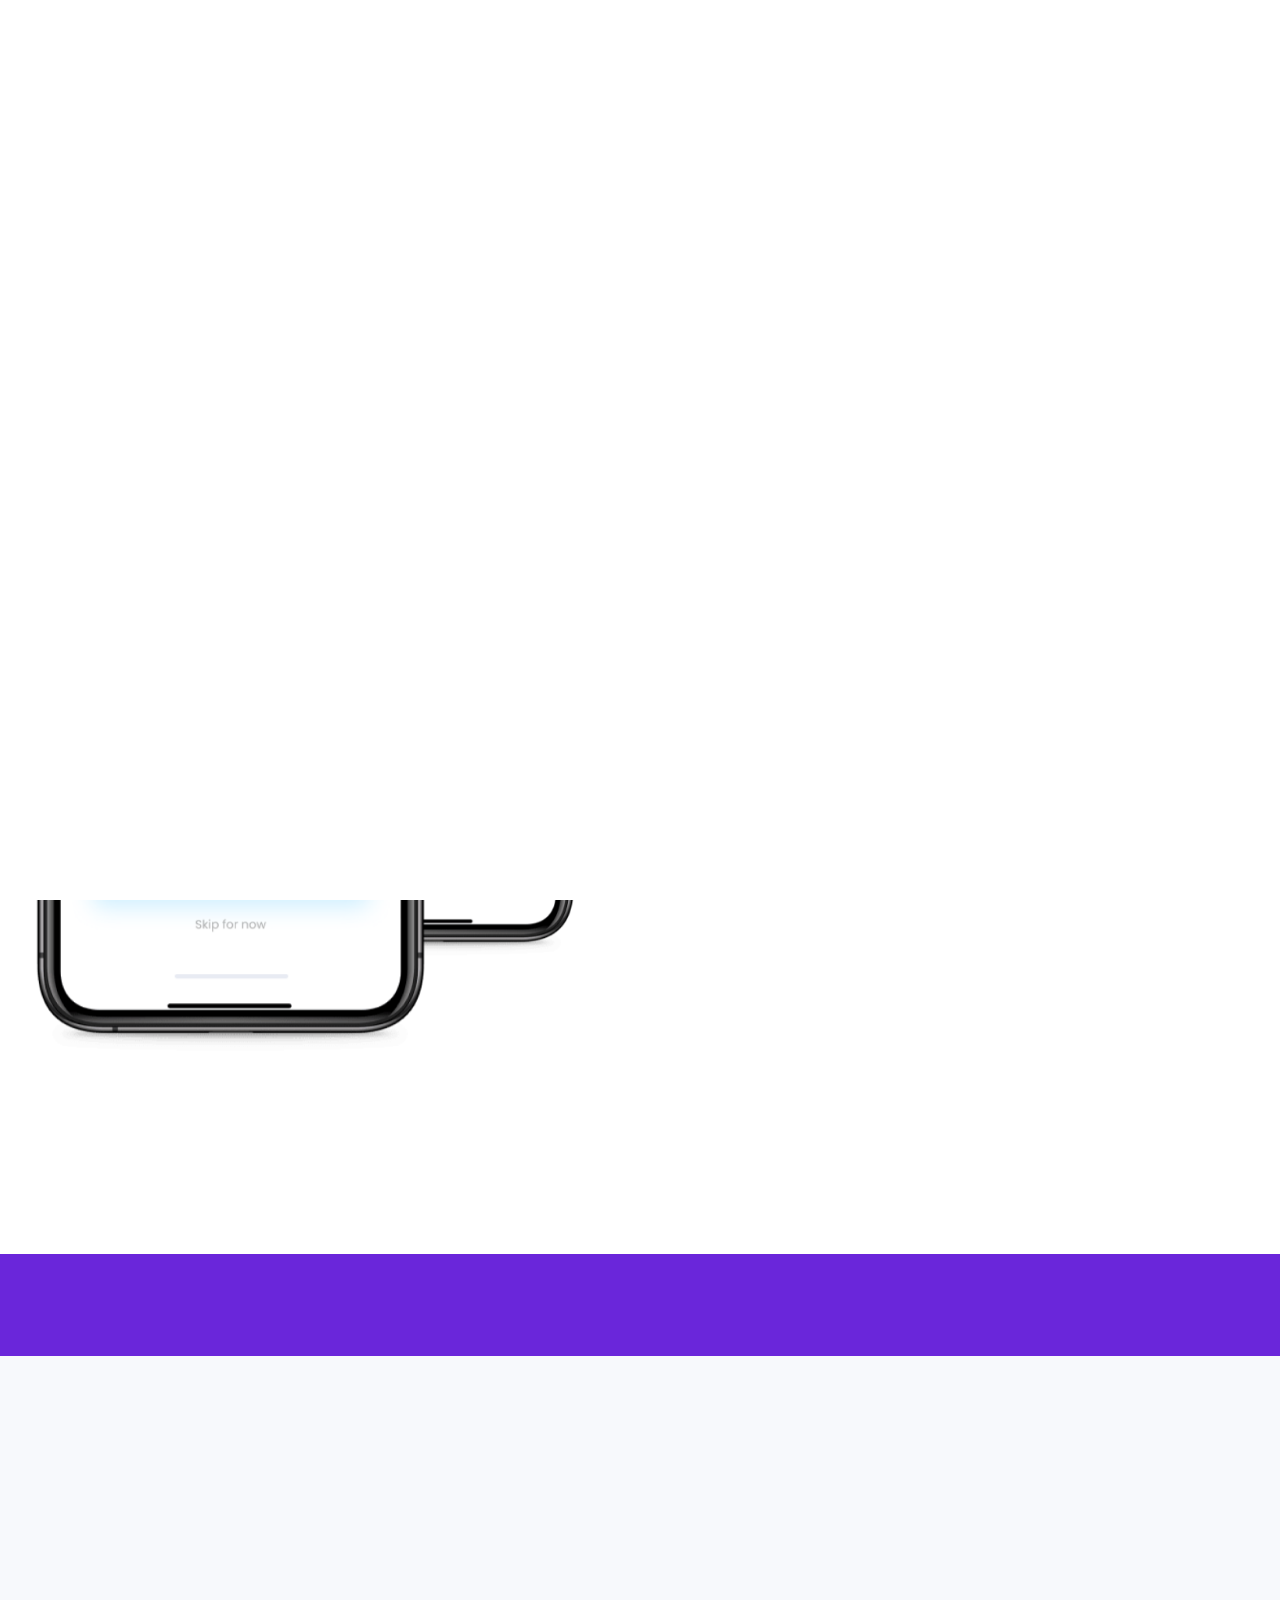
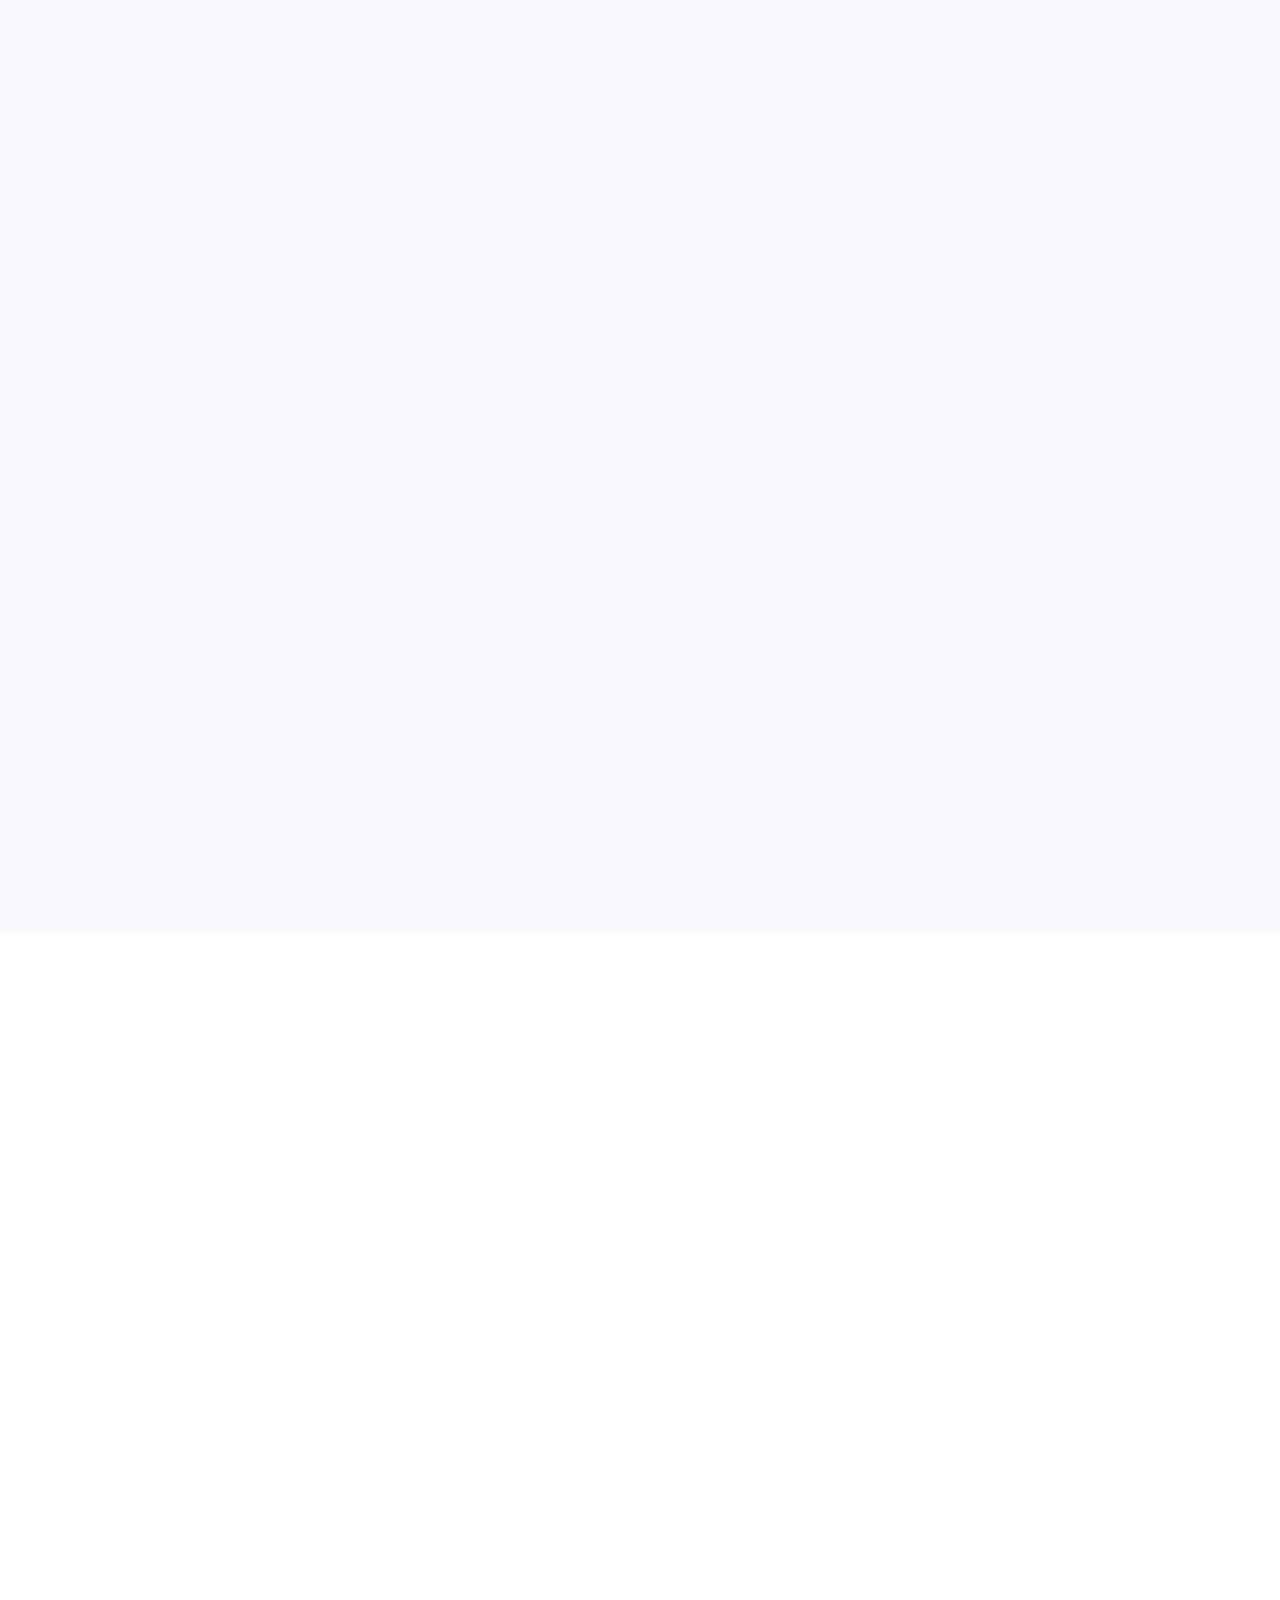
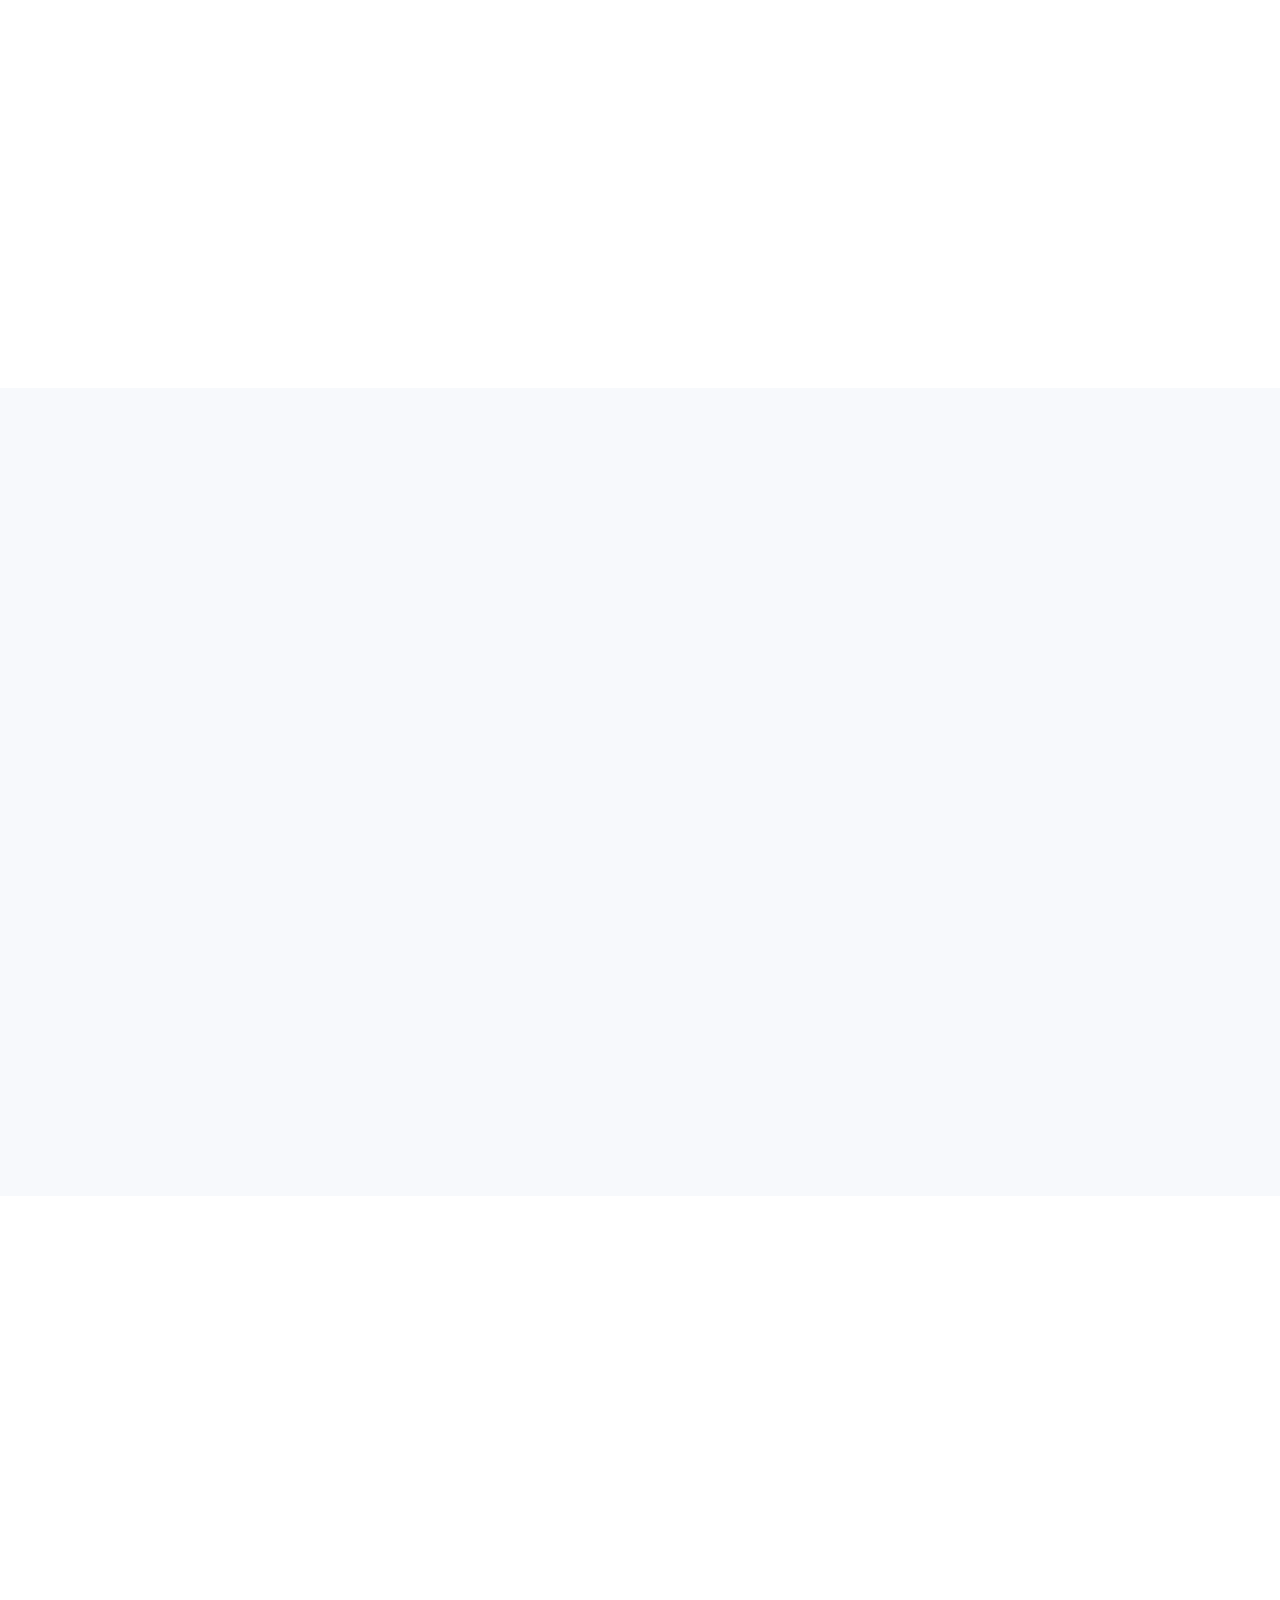
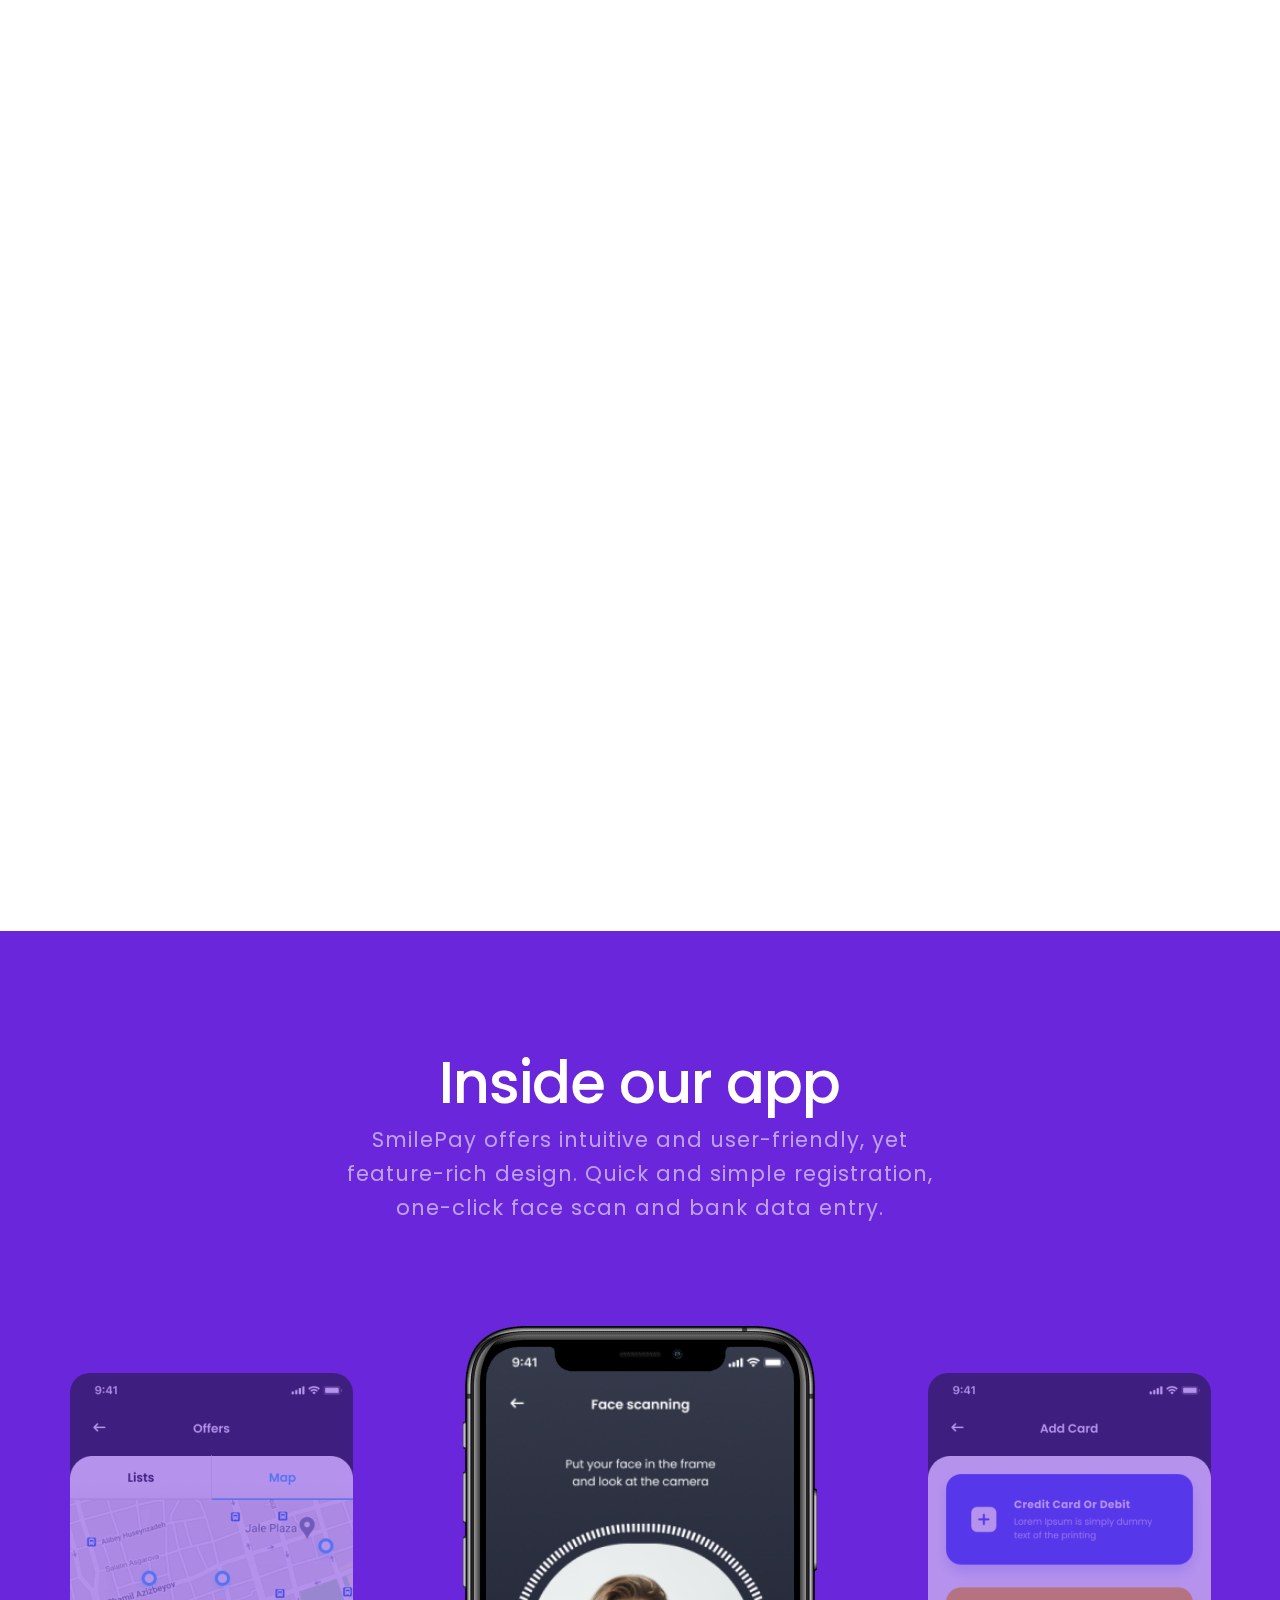
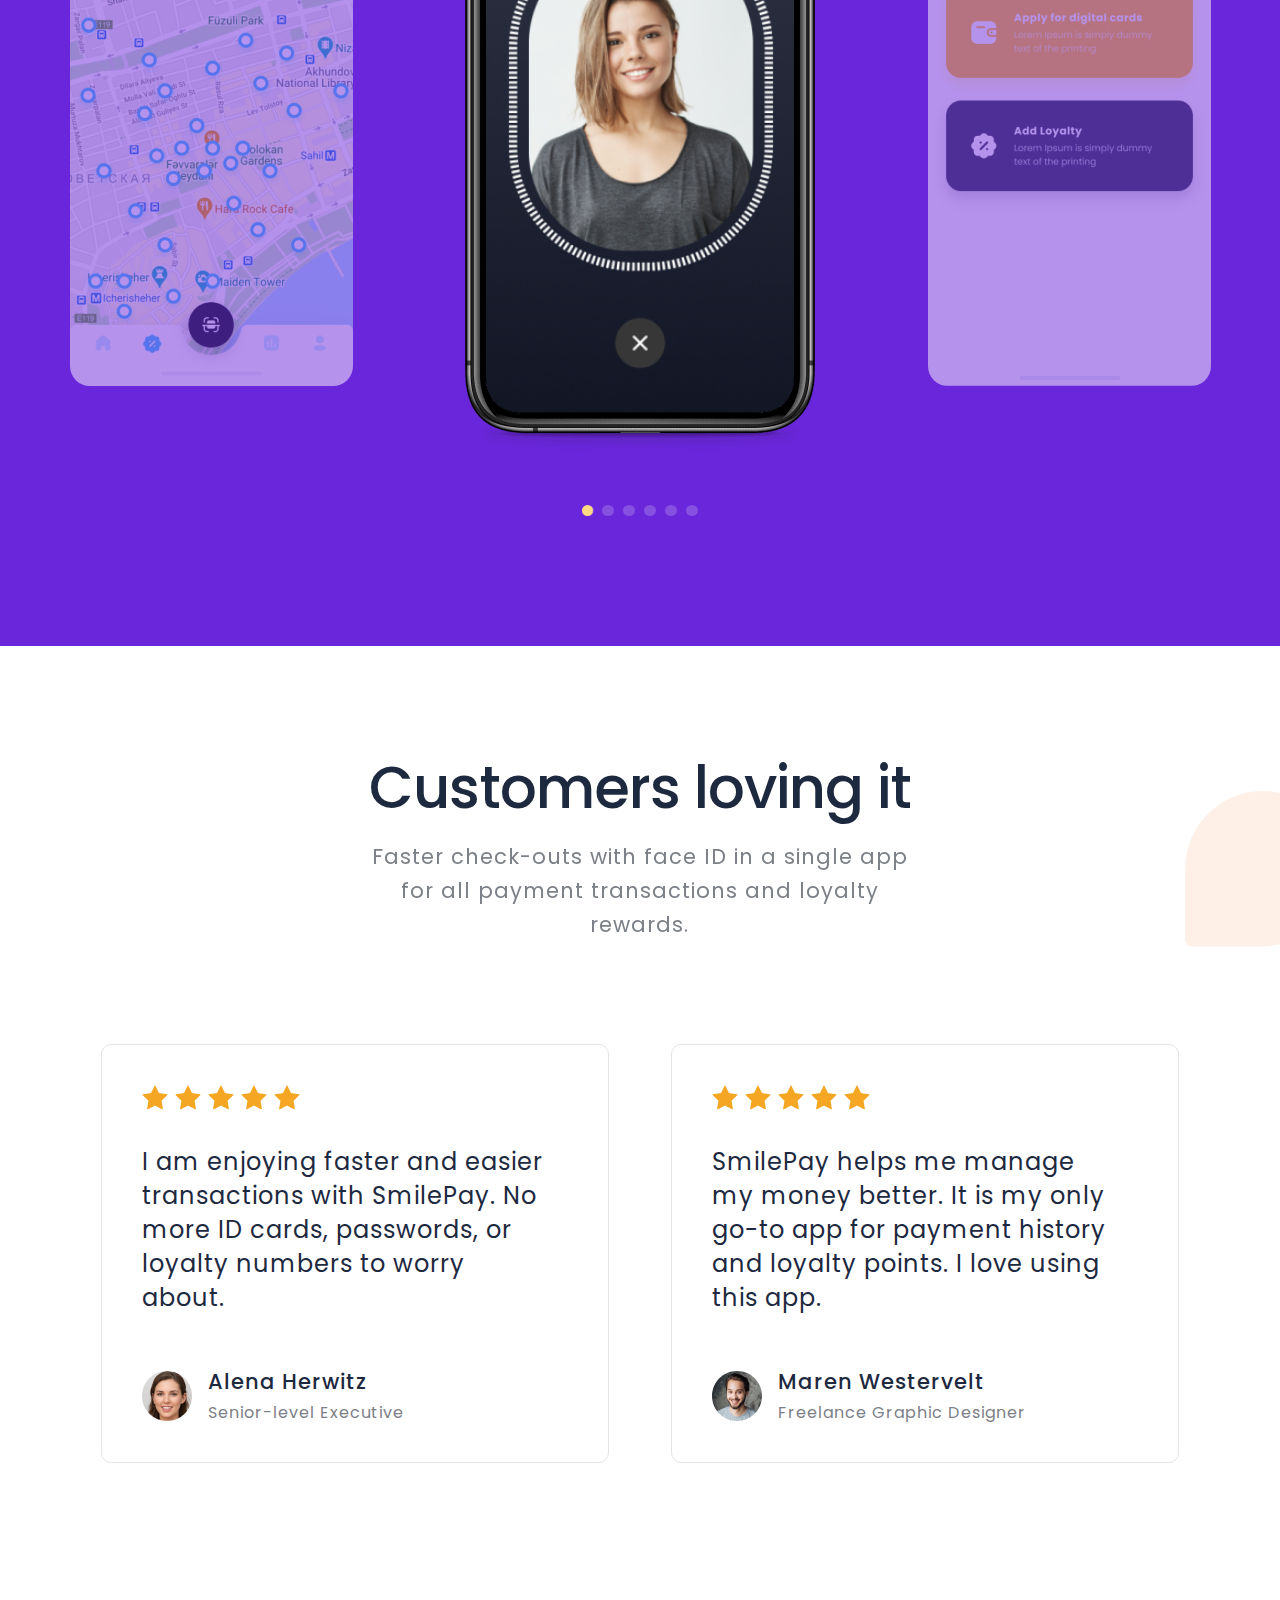
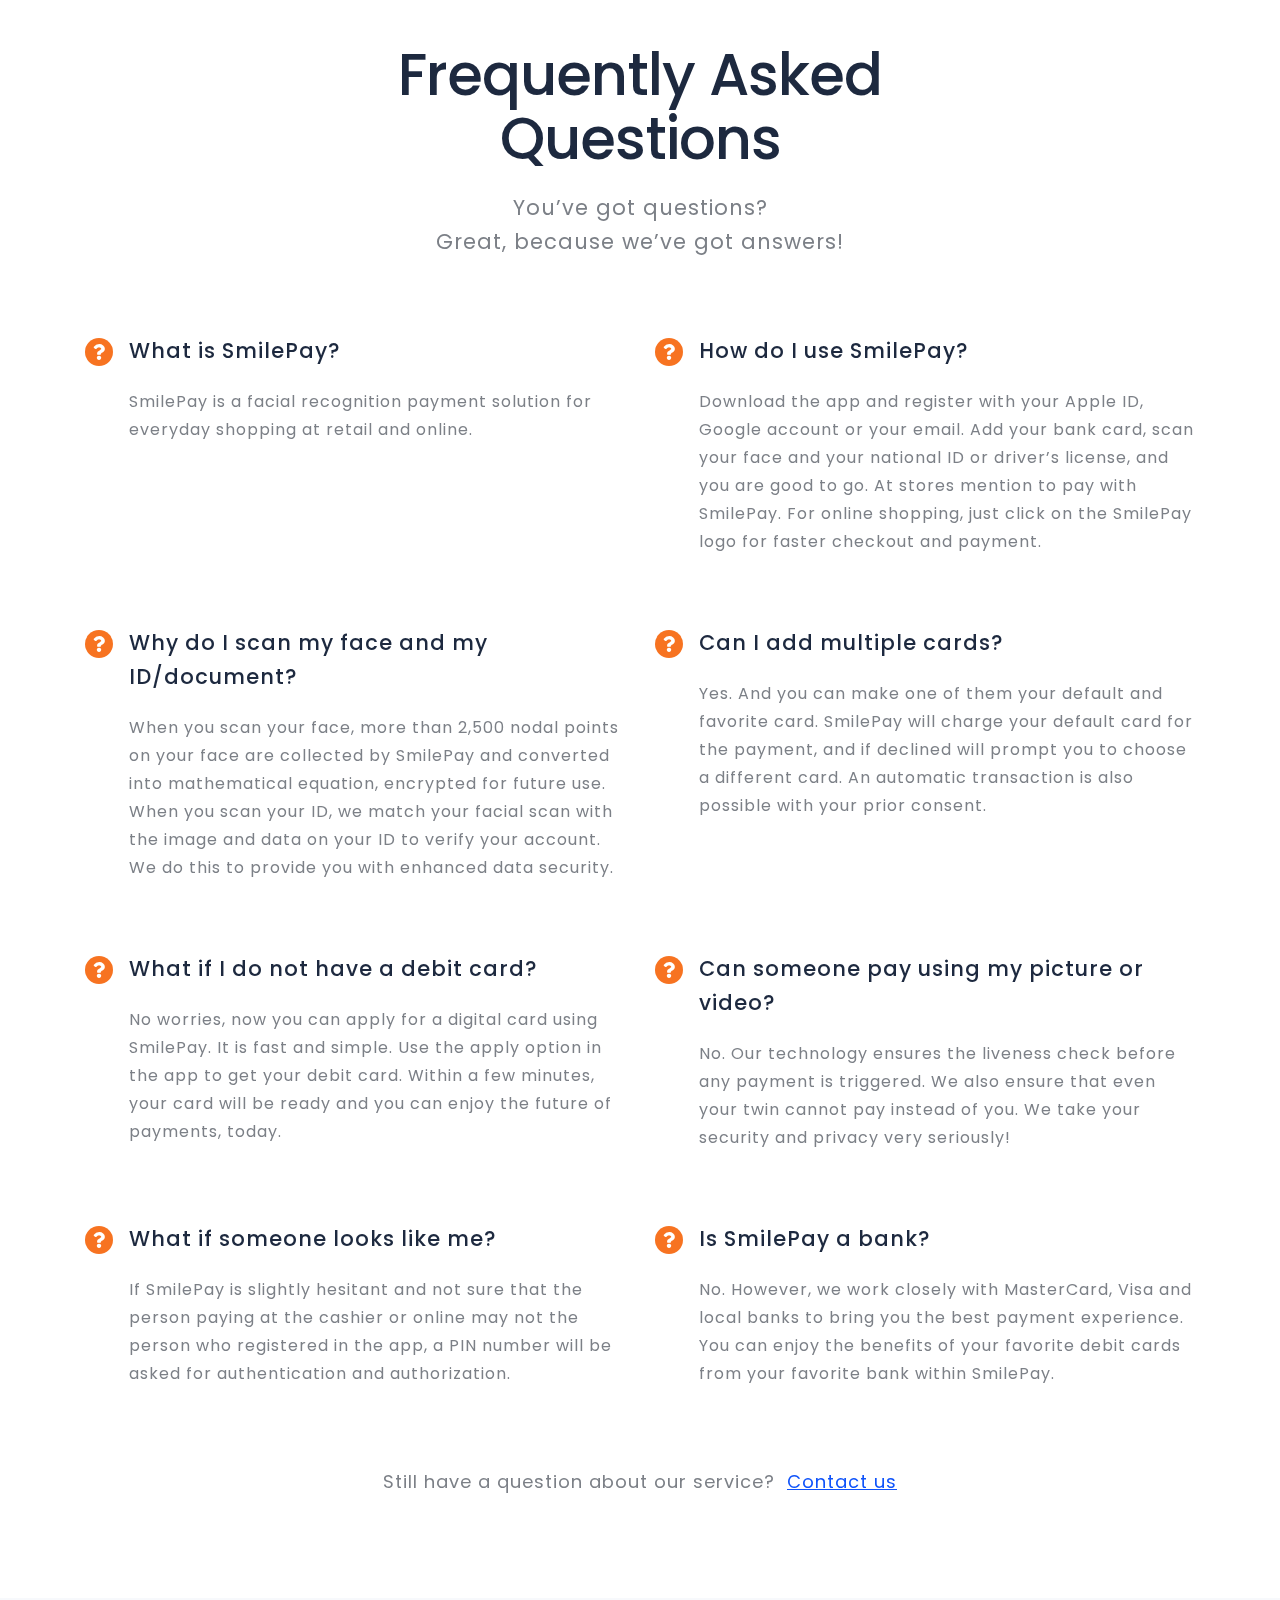
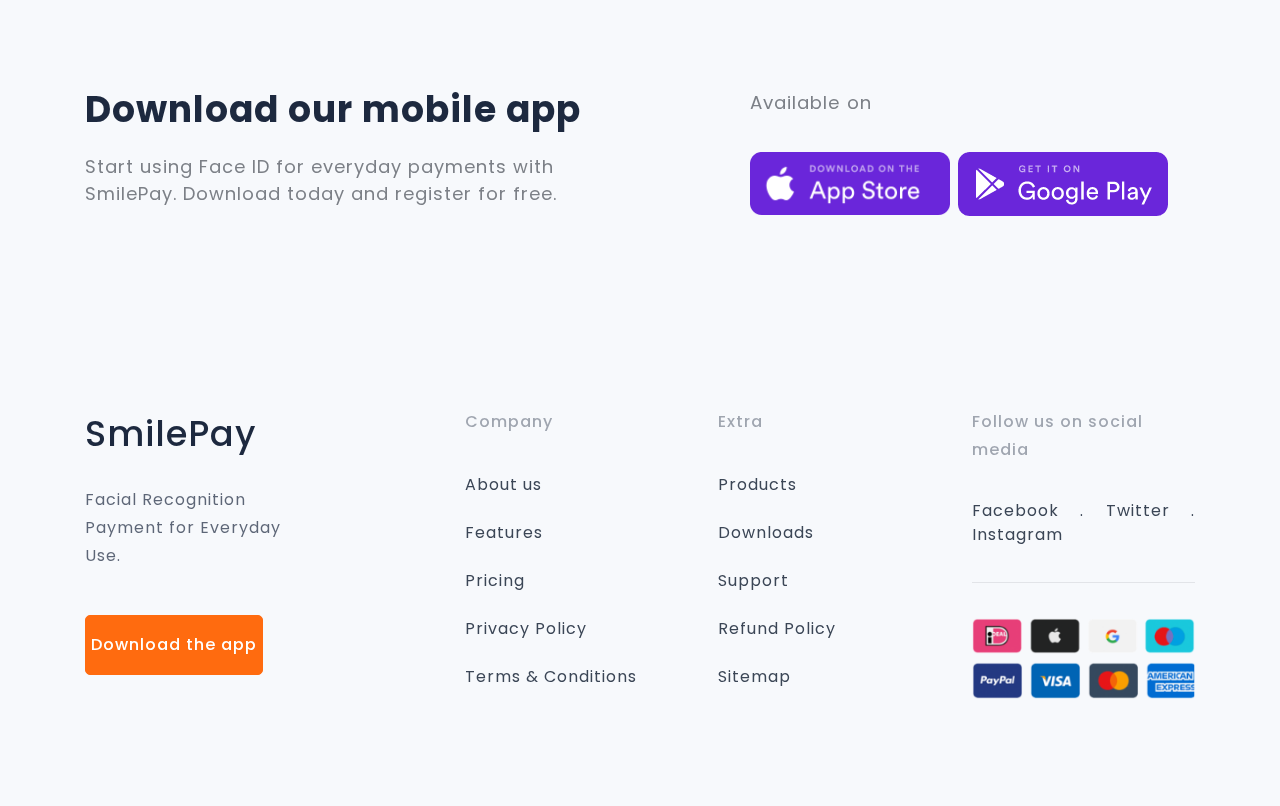
==== index.html @ 528f4634 "update" ====
<!DOCTYPE html>
<html lang="en">
<head>
  <meta charset="UTF-8">
  <meta name="viewport" content="width=device-width, initial-scale=1.0">
  <meta http-equiv="X-UA-Compatible" content="ie=edge">
  <meta name="description" content="Facial recognition payment for everyday shopping.">
  <meta name="keywords" content="Payment, Facial Recognition, Easy Payment, Banking, Mobile Banking">
  <title>SmilePay </title>
  <link rel="shortcut icon" href="image/favicon.png" type="image/x-icon">
  <!-- Bootstrap , fonts & icons  -->
  <link rel="stylesheet" href="./css/bootstrap.css">
  <link rel="stylesheet" href="./fonts/icon-font/css/style.css">
  <link rel="stylesheet" href="./fonts/typography-font/typo.css">
  <link rel="stylesheet" href="./fonts/fontawesome-5/css/all.css">
  <!-- Plugin'stylesheets  -->
  <link rel="stylesheet" href="./plugins/aos/aos.min.css">
  <link rel="stylesheet" href="./plugins/fancybox/jquery.fancybox.min.css">
  <link rel="stylesheet" href="./plugins/nice-select/nice-select.min.css">
  <link rel="stylesheet" href="./plugins/slick/slick.min.css">
  <!-- Vendor stylesheets  -->
  <link rel="stylesheet" href="./css/main.css">
  <link rel="preconnect" href="https://fonts.gstatic.com">
  <link href="https://fonts.googleapis.com/css2?family=Poppins:wght@300&display=swap" rel="stylesheet">
  <link rel="preconnect" href="https://fonts.gstatic.com">
  <link href="https://fonts.googleapis.com/css2?family=Poppins:wght@700&display=swap" rel="stylesheet">
  <link rel="preconnect" href="https://fonts.gstatic.com">
  <link href="https://fonts.googleapis.com/css2?family=Poppins:wght@500;700&display=swap" rel="stylesheet">
  <link rel="preconnect" href="https://fonts.gstatic.com">
  <link href="https://fonts.googleapis.com/css2?family=Poppins:wght@500;600;700&display=swap" rel="stylesheet">
  <!-- Custom stylesheet -->
</head>

<body data-theme="light">
  <div class="site-wrapper overflow-hidden ">
    <div id="loading">

    </div>
    <!-- Header Area -->
    <!-- Header Area -->
    <header class="site-header site-header--menu-right  px-lg-10 z-index-99 dynamic-sticky-bg site-header--absolute site-header--sticky">
      <div class="container-fluid">
        <nav class="navbar site-navbar offcanvas-active navbar-expand-lg  px-0">
          <!-- Brand Logo-->
          <div class="d-flex align-items-center ml-0 ml-xl-10">
            <img src="image/favicon.png" height="50" alt="">
            <a href="#" class="nav-brand ml-2">SmilePay</a>
          </div>
         
            
          <div class="collapse navbar-collapse" id="mobile-menu">
            <div class="navbar-nav-wrapper">
              <ul class="navbar-nav main-menu">
                <li class="nav-item">
                  <a class="nav-link dropdown-toggle gr-toggle-arrow" href="#features" role="button">HOME</a>
                </li>
                <li class="nav-item">
                  <a class="nav-link dropdown-toggle gr-toggle-arrow" href="#features" role="button">FOR BUSINESSES</a>
                </li>
                <li class="nav-item">
                  <a class="nav-link dropdown-toggle gr-toggle-arrow" href="#features" role="button">HOW IT WORKS</a>
                </li>
                <li class="nav-item">
                  <a class="nav-link dropdown-toggle gr-toggle-arrow" href="#features" role="button">BLOG</a>
                </li>
                <li class="nav-item">
                  <a class="nav-link dropdown-toggle gr-toggle-arrow" href="#features" role="button">CONTACT</a>
                </li>
                <li class="nav-item dropdown">
                  <a class="nav-link dropdown-toggle gr-toggle-arrow" id="navbarDropdown" href="#features" role="button" data-toggle="dropdown" aria-haspopup="true" aria-expanded="false">EN <i class="icon icon-small-down"></i></a>
                  <ul class="gr-menu-dropdown dropdown-menu" aria-labelledby="navbarDropdown">
                    <li class="drop-menu-item">
                      <a href="#">
                        AZ
                      </a>
                    </li>
                  </ul>
                </li>
            </div>
            <button class="d-block d-lg-none offcanvas-btn-close" type="button" data-toggle="collapse" data-target="#mobile-menu" aria-controls="mobile-menu" aria-expanded="true" aria-label="Toggle navigation">
              <i class="gr-cross-icon"></i>
            </button>
          </div>
          <div class="header-btn ml-auto ml-lg-6 d-none d-sm-block">
            <a class="btn btn btn-pumpkin btn-sm-2 rounded-5 h-50 font-size-5 font-weight-bold p-5" href="#">
              Download the app
            </a>
          </div>
          <!-- Mobile Menu Hamburger-->
          <button class="navbar-toggler btn-close-off-canvas  hamburger-icon border-0" type="button" data-toggle="collapse" data-target="#mobile-menu" aria-controls="mobile-menu" aria-expanded="false" aria-label="Toggle navigation">
            <!-- <i class="icon icon-simple-remove icon-close"></i> -->
            <span class="hamburger hamburger--squeeze js-hamburger">
          <span class="hamburger-box">
            <span class="hamburger-inner"></span>
            </span>
            </span>
          </button>
          <!--/.Mobile Menu Hamburger Ends-->
        </nav>
      </div>
    </header>
    <!-- navbar- -->
    <!-- End Header Area -->
    <!-- heroSix Area -->
    <div class="position-relative pt-25 pt-md-31 pt-lg-35 pb-15 pb-md-19 pb-lg-33 position-relative overflow-hidden">
      <div class="container position-static">
        <div class="row align-items-center justify-content-center position-static">
          <!-- Hero Image -->
          <div class="col-xl-6 col-lg-6 col-md-9 col-xs-8 position-static">
            <!-- <div class="l6-hero-image-group">
              <img class="w-100" src="./image/home-6/png/hero-mobile.png" alt="" data-aos="fade-up" data-aos-once="true">
              <div class="img-1">
                <img class="w-100" src="./image/home-6/png/cirle-yellow-shape.png" alt="" data-aos="fade-right" data-aos-delay="300" data-aos-once="true">
              </div>
            </div> -->
            <img src="image/home-6/png/landing-phone.png" class="img-fluid hero-left" alt="">
            <div class="yellow-circle">
              <img class="w-100" src="./image/home-6/png/cirle-yellow-shape.png" alt="" data-aos="fade-right" data-aos-delay="300" data-aos-once="true">
            </div>

          </div>
          <!-- End Hero Image -->
          <!-- Hero Content -->
          <div class="col-lg-6 col-md-9 col-sm-11">
            <div class="mt-8 mt-lg-0 pr-md-11 pr-lg-0 pr-xl-10" data-aos="fade-left" data-aos-delay="500" data-aos-once="true">
              <h1 class="font-size-13 mb-8 pr-xs-31 pr-sm-21 pr-md-10 pr-lg-0 line-height-84" style="letter-spacing: -2px;">Pay Like <br> Never&nbsp;Before.</h1>
              <p class="font-size-8 mb-0 pr-sm-10 pr-md-10 pr-lg-0 pr-xl-18">SmilePay is a facial recognition payment solution
                for everyday shopping.</p>
              <div class="mt-10">
                <a class="btn btn-dark-green btn-3 rounded-5 a-landing" href="#" >Download the app</a>
              </div>
            </div>
          </div>
          <!-- End Hero Content -->
        </div>
      </div>
      <div class="absolute-bottom-right mb-13 mb-md-17 mb-lg-26 d-none d-sm-block mr-n25 mr-md-n15 mr-lg-n7" data-aos="fade-left" data-aos-delay="500" data-aos-once="true">
      
      </div>
    </div>
    <!-- End heroSix Area -->
    <!-- videoLink Area -->
    <div class="bg-purple-heart py-10">
      <div class="container">
        <div class="row justify-content-center">
          <div class="col-12">
            <div class="text-center" data-aos="fade-up" data-aos-duration="500" data-aos-once="true">
              <a class="video-btn text-white font-size-6 mb-0" href="https://www.youtube.com/watch?v=LWZ7iytIA6k">
                <span class="text-golden-yellow mr-3">
                                <i
                                class="fa fa-play-circle"></i>
                            </span>Smile and pay with convenience.</a>
            </div>
          </div>
        </div>
      </div>
    </div>
    <!-- End videoLink Area -->
    <!-- featureSection Area -->
    <div class="pt-14 pt-md-18 pt-lg-26 pb-14 pb-md-18 pb-lg-26 bg-default-6">
      <div class="container">
        <div class="row justify-content-center justify-content-lg-start">
          <div class="col-xl-6 col-lg-7 col-md-8">
            <div class="mb-0 px-xs-15 px-md-0 mb-10 text-center text-lg-left" data-aos="fade-up" data-aos-delay="400" data-aos-once="true">
              <h2 class="font-size-11">Next-gen payment available today.</h2>
            </div>
          </div>
        </div>
        <div class="row align-items-center justify-content-center">
          <div class="col-xl-6 col-lg-7 col-md-8 order-2 order-lg-1">
            <div class="">
              <!-- Services -->
              <div class="row justify-content-center">
                <div class="col-sm-6 col-xs-7">
                  <div class="pt-13 pt-lg-15 pr-sm-0 pr-xs-10" data-aos="fade-up" data-aos-duration="500" data-aos-once="true">
                    <div class="square-60 bg-blue-3 shadow-dodger-blue-3 rounded-10 text-white font-size-7">
                
                    </div>
                    <div class="mt-12 pr-lg-10 pr-md-0 pr-xs-8">
                      <h4 class="font-size-8 mb-5">Cashless, Cardless Payments.</h4>
                      <p class="font-size-5 mb-0">Scan your face to pay goods and services.
                      </p>
                    </div>
                  </div>
                </div>
                <div class="col-sm-6 col-xs-7">
                  <div class="pt-13 pt-lg-15 pr-sm-0 pr-xs-10" data-aos="fade-up" data-aos-duration="500" data-aos-delay="300" data-aos-once="true">
                    <div class="square-60 bg-sunset shadow-sunset rounded-10 text-white font-size-7">
                   
                    </div>
                    <div class="mt-12 pr-lg-10 pr-md-0 pr-xs-8">
                      <h4 class="font-size-8 mb-5">All in One. Anytime. Anywhere.</h4>
                      <p class="font-size-5 mb-0">One app for payments and loyalty.
                      </p>
                    </div>
                  </div>
                </div>
                <div class="col-sm-6 col-xs-7">
                  <div class="pt-13 pt-lg-15 pr-sm-0 pr-xs-10" data-aos="fade-up" data-aos-duration="500" data-aos-delay="600" data-aos-once="true">
                    <div class="square-60 bg-light-green shadow-light-green rounded-10 text-white font-size-7">
      
                    </div>
                    <div class="mt-12 pr-lg-10 pr-md-0 pr-xs-8">
                      <h4 class="font-size-8 mb-5">Faster Payments, More Time to Enjoy Life.</h4>
                      <p class="font-size-5 mb-0">With SmilePay, it takes less than three seconds to pay.
                      </p>
                    </div>
                  </div>
                </div>
                <div class="col-sm-6 col-xs-7">
                  <div class="pt-13 pt-lg-15 pr-sm-0 pr-xs-10" data-aos="fade-up" data-aos-duration="500" data-aos-delay="900" data-aos-once="true">
                    <div class="square-60 bg-dodger-blue-1 shadow-dodger-blue-1 rounded-10 text-white font-size-7">
             
                    </div>
                    <div class="mt-12 pr-lg-10 pr-md-0 pr-xs-8">
                      <h4 class="font-size-8 mb-5">Much Safer, More Secure Transactions.</h4>
                      <p class="font-size-5 mb-0">Your face ID, card, and other personal information are stored encrypted in a highly-secured database.
                      </p>
                    </div>
                  </div>
                </div>
              </div>
              <!-- End Services -->
            </div>
          </div>
          <div class="col-xl-6 col-lg-5 col-md-8 order-1 order-lg-2">
            <div class="mt-lg-16 mr-lg-n20 mr-xl-n25" data-aos="fade-left" data-aos-delay="500" data-aos-once="true">
              <img class="w-100" src="./image/home-6/png/feature-right-img.png" alt="">
            </div>
          </div>
        </div>
      </div>
    </div>
    <!-- End featureSection Area -->
    <!-- contentOne Area -->
    <div class="pt-23 pt-md-25 pt-lg-10 pb-9 pb-md-14 pb-lg-33 overflow-hidden position-relative">
      <div class="container">
        <div class="row align-items-center justify-content-center justify-content-lg-start">
          <!-- Image Section -->
          <div class="col-xl-5 col-xs-4">
            <div class="l6-content-image-group">
              <div class="img-1">
                <img class="w-100" src="./image/home-6/png/green-dot-pattern.png" alt="" data-aos="fade-down" data-aos-duration="500" data-aos-delay="300" data-aos-once="true">
              </div>
              <div class="img-2">
                <img class="w-100" src="./image/home-6/png/content-1-mobile.png" alt="" data-aos="fade-right" data-aos-duration="500" data-aos-once="true">
              </div>
            </div>
          </div>
          <!-- Content Section -->
          <div class="col-lg-6 col-md-8 col-xs-10 ml-lg-10 ml-xl-10">
            <div class="pt-20 pb-7 pb-lg-0 pl-sm-5 pl-md-9 pl-lg-10">
              <h2 class="font-size-12 mb-2 mt-sm-10 mt-lg-35" data-aos="fade-up" data-aos-duration="500" data-aos-once="true">Faster Payments, <br class="d-none d-xs-block"> Better Control over Finances.</h2>
              <p class="font-size-8 mb-0 pr-xl-13 mt-10" data-aos="fade-up" data-aos-duration="500" data-aos-delay="300" data-aos-once="true">SmilePay is a super intuitive money management app designed to help you see your bank balance,
                 track your spending, and analyze your habits.</p>
            </div>
          </div>
        </div>
      </div>
    </div>
    <!-- End contentOne Area -->
    <!-- contentTwo Area -->
    <div class="bg-default-6 pt-14 pt-md-19 pt-lg-0 pb-9 pb-md-14 pb-lg-10 overflow-hidden position-relative">
      <div class="container">
        <div class="row align-items-center justify-content-center justify-content-lg-start">
          <!-- Content Section -->
          <div class="col-xl-5 col-lg-6 col-md-8 col-xs-10 order-2 order-md-1">
            <div class="pt-7 pb-7 pr-sm-5 pr-md-9 pr-lg-0">
              <h2 class="font-size-12 mb-2 pr-sm-18 pr-md-10 pr-lg-5 pr-xl-5 mt-sm-10 mt-lg-35" data-aos="fade-up" data-aos-duration="500" data-aos-once="true">Enjoy <br class="d-none d-xs-block"> the&nbsp;discounts and&nbsp;rewards.</h2>
              <p class="font-size-8 mb-0 mt-10" data-aos="fade-up" data-aos-duration="500" data-aos-delay="300" data-aos-once="true">You can see nearby personalized cash-back, discount and rewards
                 offers using the SmilePay app. Get the most and the best out of your shopping experience with personalized offers
                  from your favorite stores. .</p>
            </div>
          </div>
          <!-- Content Image Section -->
          <div class="col-xl-6 offset-xl-1 col-lg-6 col-xs-4 order-1 order-md-2">
            <div class="l6-content-image-group-2 ml-lg-18">
              <div class="img-1">
                <img class="w-100" src="./image/home-6/png/yellow-small-shape.png" alt="" data-aos="fade-up" data-aos-duration="500" data-aos-delay="300" data-aos-once="true">
              </div>
              <div class="img-2">
                <img class="w-100" src="./image/home-6/png/content-2-mobile.png" alt="" data-aos="fade-right" data-aos-duration="500" data-aos-once="true">
              </div>
            </div>
          </div>
        </div>
      </div>
    </div>
    <!-- End contentTwo Area -->
    <!-- contentTwo Area -->
    <div class="pt-23 pt-md-25 pt-lg-10 pb-11 pb-md-14 pb-lg-35 overflow-hidden position-relative">
      <div class="container">
        <div class="row align-items-center justify-content-center justify-content-lg-start">
          <div class=" col-lg-5 col-md-4 col-xs-5">
            <div class="l6-content-image-group-3 mr-md-0 mr-lg-15 mr-xl-12">
              <div class="img-1">
                <img class="w-100" src="./image/home-6/png/green-shape.png" alt="" data-aos="fade-down" data-aos-duration="500" data-aos-delay="300" data-aos-once="true">
              </div>
              <div class="img-2">
                <img class="w-100" src="./image/home-6/png/content-3-mobile.png" alt="" data-aos="fade-right" data-aos-duration="500" data-aos-once="true">
              </div>
            </div>
          </div>
          <div class="col-xl-6 col-lg-7 col-md-8 col-xs-10 ml-xl-19">
            <div class="pt-5 pb-7 pr-sm-5 pr-md-0 ml-md-10 ml-xl-0">
              <h2 class="font-size-12 mb-2 mt-10 mt-lg-40" data-aos="fade-up" data-aos-duration="500" data-aos-once="true">You are safe. Your data is safe.</h2>
              <p class="font-size-8 mb-0 pr-lg-0 pr-xl-22 mt-10" data-aos="fade-up" data-aos-duration="500" data-aos-delay="300" data-aos-once="true">We can’t stress it enough: your privacy,
                 your safety and security are our utmost priority. This is why we are making sure to apply all security measures provided by the GDPR,
                  MasterCard, Visa, American Expres, and your local bank so that you can safely enjoy SmilePay.</p>
              <div class="mt-13" data-aos="fade-up" data-aos-duration="500" data-aos-once="true">
                <a class="btn btn-dark-green btn-3 rounded-5" href="#">Download the app</a>
              </div>
            </div>
          </div>
        </div>
      </div>
    </div>
    <!-- End contentTwo Area -->
    <!-- screenShot Area -->
    <div class="bg-purple-heart pt-14 pb-15 pt-md-17 pb-md-19 pt-lg-25 pb-lg-26">
      <div class="container">
        <!-- Section Title -->
        <div class="row justify-content-center">
          <div class="col-xl-7 col-lg-8 col-md-10">
            <div class="text-center dark-mode-texts mb-8 mb-lg-18">
              <h2 class="font-size-11">Inside our app </h2>
              <p class="font-size-7 mb-0 opacity-7">SmilePay offers intuitive and user-friendly, yet feature-rich design. Quick and simple registration, one-click face scan and bank data entry.</p>
            </div>
          </div>
        </div>
        <!-- End Section Title -->
      </div>
      <!-- Screenshot Area -->
      <div class="screenshot-slider-wrapper mb-5">
        <div class="screenshot-slider">
          <!-- single-slide Area -->
          <div class="single-slide focus-reset">
            <div class="screenshot-image">
              <img src="./image/home-6/png/screenshot-1.png" alt="" />
            </div>
          </div>
          <!-- / .single-slide Area -->
          <!-- single-slide Area -->
          <div class="single-slide focus-reset">
            <div class="screenshot-image">
              <img src="./image/home-6/png/screenshot-2.png" alt="" />
            </div>
          </div>
          <!-- / .single-slide Area -->
          <!-- single-slide Area -->
          <div class="single-slide focus-reset">
            <div class="screenshot-image">
              <img src="./image/home-6/png/screenshot-3.png" alt="" />
            </div>
          </div>
          <!-- / .single-slide Area -->
          <!-- single-slide Area -->
          <div class="single-slide focus-reset">
            <div class="screenshot-image">
              <img src="./image/home-6/png/screenshot-4.png" alt="" />
            </div>
          </div>
          <!-- / .single-slide Area -->
          <!-- single-slide Area -->
          <div class="single-slide focus-reset">
            <div class="screenshot-image">
              <img src="./image/home-6/png/screenshot-5.png" alt="" />
            </div>
          </div>
          <!-- / .single-slide Area -->
          <!-- Screenshot Area -->
          <div class="single-slide focus-reset">
            <div class="screenshot-image">
              <img src="./image/home-6/png/screenshot-6.png" alt="" />
            </div>
          </div>
        </div>
        <!-- / .Screenshot Area -->
        <div class="phone-bg-img">
          <img src="./image/home-6/png/mobile-frame.png" alt="" />
        </div>
      </div>
      <div class="screenshots-dots pt-5 pt-md-10"></div>
      <!-- / .Screenshot Area -->
    </div>
    <!-- End screenShot Area -->
    <!-- Testimonial Area -->
    <div class="pt-14 pt-md-18 pt-lg-24 pb-15 pb-md-19 pb-lg-28 position-relative">
      <div class="l6-shape-2 absolute-top-right mt-28 mr-n15">
        <img src="./image/home-6/png/l6-cutomer-review-shape.png" alt="">
      </div>
      <div class="container">
        <!-- Section Title -->
        <div class="row justify-content-center">
          <div class="col-xl-7 col-lg-8 col-md-10">
            <div class="text-center mb-13 mb-lg-21">
              <h2 class="font-size-11 mb-7">Customers loving it</h2>
              <p class="font-size-7 mb-0 px-xl-10">Faster check-outs with face ID in a single app for all payment transactions and loyalty rewards.</p>
            </div>
          </div>
        </div>
        <!-- End Section Title -->
        <div class="row">
          <div class="col-12 col-lg-6 mt-5">
            <div class="single-testimoial bg-white border border-default-color-5 rounded-10 pt-7 pb-7 pt-sm-11 pt-md-11 pb-sm-10 pb-md-10 pl-7 pl-sm-11 pl-md-11 pr-7 pr-md-12 mx-md-6 focus-reset">
              <div class="mb-10">
                <img src="./image/home-6/png/l6-review-star.png" alt="">
              </div>
              <p class="font-size-8 mb-13 pr-sm-5 pr-md-0 pr-xl-4 text-dark-cloud">I am enjoying faster and easier transactions with SmilePay.
                No more ID cards, passwords, or loyalty numbers to worry <br> about.
                
                </p>
              <div class="d-flex align-items-center">
                <div class="mr-6">
                  <img src="./image/home-6/png/user-img-1.png" alt="">
                </div>
                <div class="info">
                  <h5 class="font-size-7 text-dark-cloud mb-0">Alena Herwitz</h5>
                  <p class="font-size-5 text-stone mb-0">Senior-level Executive</p>
                </div>
              </div>
            </div>
          </div>
          <div class="col-12 col-lg-6 mt-5">
            <div class="single-testimoial bg-white border border-default-color-5 rounded-10 pt-7 pb-7 pt-sm-11 pt-md-11 pb-sm-10 pb-md-10 pl-7 pl-sm-11 pl-md-11 pr-7 pr-md-12 mx-md-6 focus-reset">
              <div class="mb-10">
                <img src="./image/home-6/png/l6-review-star.png" alt="">
              </div>
              <p class="font-size-8 mb-13 pr-sm-5 pr-md-0 pr-xl-4 text-dark-cloud">SmilePay helps me manage my money better. It is my only go-to app for payment history and loyalty points. I love using this app.</p>
              <div class="d-flex align-items-center">
                <div class="mr-6">
                  <img src="./image/home-6/png/user-img-2.png" alt="">
                </div>
                <div class="info">
                  <h5 class="font-size-7 text-dark-cloud mb-0">Maren Westervelt</h5>
                  <p class="font-size-5 text-stone mb-0">Freelance Graphic Designer</p>
                </div>
              </div>
            </div>
          </div>
        </div>
    <!--     <div class="row">
          <div class="col-12">
            <div class="l6-testimonial"> -->
              <!-- Single Testimonial -->
           <!--    <div class="single-testimoial bg-white border border-default-color-5 rounded-10 pt-7 pb-7 pt-sm-11 pt-md-11 pb-sm-10 pb-md-10 pl-7 pl-sm-11 pl-md-11 pr-7 pr-md-12 mx-md-6 focus-reset">
                <div class="mb-10">
                  <img src="./image/home-6/png/l6-review-star.png" alt="">
                </div>
                <p class="font-size-8 mb-13 pr-sm-5 pr-md-0 pr-xl-4 text-dark-cloud">Your app is your tool for better solution with your followers, making it easier for them to keep up to date.</p>
                <div class="d-flex align-items-center">
                  <div class="mr-6">
                    <img src="./image/home-6/png/user-img-2.png" alt="">
                  </div>
                  <div class="info">
                    <h5 class="font-size-7 text-dark-cloud mb-0">Maren Westervelt</h5>
                    <p class="font-size-5 text-stone mb-0">www.itsmaren.net</p>
                  </div>
                </div>
              </div> -->
              <!-- End Single Testimonial -->
              <!-- Single Testimonial -->
             <!--  <div class="single-testimoial bg-white border border-default-color-5 rounded-10 pt-7 pb-7 pt-sm-11 pt-md-11 pb-sm-10 pb-md-10 pl-7 pl-sm-11 pl-md-11 pr-7 pr-md-12 mx-md-6 focus-reset">
                <div class="mb-10">
                  <img src="./image/home-6/png/l6-review-star.png" alt="">
                </div>
                <p class="font-size-8 mb-13 pr-sm-5 pr-md-0 pr-xl-4 text-dark-cloud">Your app is your tool for better solution with your followers, making it easier for them to keep up to date.</p>
                <div class="d-flex align-items-center">
                  <div class="mr-6">
                    <img src="./image/home-6/png/user-img-2.png" alt="">
                  </div>
                  <div class="info">
                    <h5 class="font-size-7 text-dark-cloud mb-0">Maren Westervelt</h5>
                    <p class="font-size-5 text-stone mb-0">www.itsmaren.net</p>
                  </div>
                </div>
              </div> -->
              <!-- End Single Testimonial -->
              <!-- Single Testimonial -->
              <!-- End Single Testimonial -->
            </div>
          </div>
  
    

    <div class="pt-10 pt-md-10 pt-lg-10 pb-13 pb-md-18 pb-lg-23">
      <div class="container">
        <!-- Section Title -->
        <div class="row justify-content-center">
          <div class="col-xl-8 col-lg-9">
            <div class="text-center mb-13 mb-lg-18">
              <h2 class="font-size-11 mb-7">Frequently Asked Questions</h2>
              <p class="font-size-7 mb-0 px-md-10 px-xl-13">You’ve got questions? <br> Great, because we’ve got answers! </p>
            </div>
          </div>
        </div>
        <!-- End Section Title -->
        <!-- Faqs -->
        <!-- Faqs -->
        <div class="row justify-content-center">
          <!-- Single Faq -->
          <div class="col-lg-6 col-md-10">
            <div class="d-flex mb-10 mb-lg-17">
              <div class="mr-6">
                <div class="bg-light-orange circle-28 text-white mt-1">
                  <i class="fa fa-question"></i>
                </div>
              </div>
              <div class="">
                <h4 class="font-size-7 mb-7">What is SmilePay?</h4>
                <p class="font-size-5 pr-md-10 pr-lg-0 mb-0">SmilePay is a facial recognition payment solution for everyday shopping at retail and online.</p>
              </div>
            </div>
          </div>
          <!-- End Single Faq -->
          <!-- Single Faq -->
          <div class="col-lg-6 col-md-10">
            <div class="d-flex mb-10 mb-lg-17">
              <div class="mr-6">
                <div class="bg-light-orange circle-28 text-white mt-1">
                  <i class="fa fa-question"></i>
                </div>
              </div>
              <div class="">
                <h4 class="font-size-7 mb-7">How do I use SmilePay?</h4>
                <p class="font-size-5 pr-md-10 pr-lg-0 mb-0">Download the app and register with your Apple ID, Google account or your email. Add your bank card, scan your face and your national ID or driver’s license, and you are good to go. At stores mention to pay with SmilePay. For online shopping, just click on the SmilePay logo for faster checkout and payment.</p>
              </div>
            </div>
          </div>
          <!-- End Single Faq -->
          <!-- Single Faq -->
          <div class="col-lg-6 col-md-10">
            <div class="d-flex mb-10 mb-lg-17">
              <div class="mr-6">
                <div class="bg-light-orange circle-28 text-white mt-1">
                  <i class="fa fa-question"></i>
                </div>
              </div>
              <div class="">
                <h4 class="font-size-7 mb-7">Why do I scan my face and my ID/document?</h4>
                <p class="font-size-5 pr-md-10 pr-lg-0 mb-0">When you scan your face, more than 2,500 nodal points on your face are collected by SmilePay and converted into mathematical equation, encrypted for future use. When you scan your ID, we match your facial scan with the image and data on your ID to verify your account. We do this to provide you with enhanced data security.</p>
              </div>
            </div>
          </div>
          <!-- End Single Faq -->
          <!-- Single Faq -->
          <div class="col-lg-6 col-md-10">
            <div class="d-flex mb-10 mb-lg-17">
              <div class="mr-6">
                <div class="bg-light-orange circle-28 text-white mt-1">
                  <i class="fa fa-question"></i>
                </div>
              </div>
              <div class="">
                <h4 class="font-size-7 mb-7">Can I add multiple cards?</h4>
                <p class="font-size-5 pr-md-10 pr-lg-0 mb-0">Yes. And you can make one of them your default and favorite card. SmilePay will charge your default card for the payment, and if declined will prompt you to choose a different card. An automatic transaction is also possible with your prior consent.</p>
              </div>
            </div>
          </div>
          <!-- End Single Faq -->
          <!-- Single Faq -->
          <div class="col-lg-6 col-md-10">
            <div class="d-flex mb-10 mb-lg-17">
              <div class="mr-6">
                <div class="bg-light-orange circle-28 text-white mt-1">
                  <i class="fa fa-question"></i>
                </div>
              </div>
              <div class="">
                <h4 class="font-size-7 mb-7">What if I do not have a debit card?</h4>
                <p class="font-size-5 pr-md-10 pr-lg-0 mb-0">No worries, now you can apply for a digital card using SmilePay. It is fast and simple. Use the apply option in the app to get your debit card. Within a few minutes, your card will be ready and you can enjoy the future of payments, today.</p>
              </div>
            </div>
          </div>
          <!-- End Single Faq -->
          <!-- Single Faq -->
          <div class="col-lg-6 col-md-10">
            <div class="d-flex mb-10 mb-lg-17">
              <div class="mr-6">
                <div class="bg-light-orange circle-28 text-white mt-1">
                  <i class="fa fa-question"></i>
                </div>
              </div>
              <div class="">
                <h4 class="font-size-7 mb-7">Can someone pay using my picture or video?</h4>
                <p class="font-size-5 pr-md-10 pr-lg-0 mb-0">No. Our technology ensures the liveness check before any payment is triggered. We also ensure that even your twin cannot pay instead of you. We take your security and privacy very seriously!</p>
              </div>
            </div>
          </div>
          <!-- End Single Faq -->
          <!-- Single Faq -->
          <div class="col-lg-6 col-md-10">
            <div class="d-flex mb-10 mb-lg-17">
              <div class="mr-6">
                <div class="bg-light-orange circle-28 text-white mt-1">
                  <i class="fa fa-question"></i>
                </div>
              </div>
              <div class="">
                <h4 class="font-size-7 mb-7">What if someone looks like me?</h4>
                <p class="font-size-5 pr-md-10 pr-lg-0 mb-0">If SmilePay is slightly hesitant and not sure that the person paying at the cashier or online may not the person who registered in the app, a PIN number will be asked for authentication and authorization.</p>
              </div>
            </div>
          </div>
          <!-- End Single Faq -->
          <!-- Single Faq -->
          <div class="col-lg-6 col-md-10">
            <div class="d-flex mb-10 mb-lg-17">
              <div class="mr-6">
                <div class="bg-light-orange circle-28 text-white mt-1">
                  <i class="fa fa-question"></i>
                </div>
              </div>
              <div class="">
                <h4 class="font-size-7 mb-7">Is SmilePay a bank?</h4>
                <p class="font-size-5 pr-md-10 pr-lg-0 mb-0">No. However, we work closely with MasterCard, Visa and local banks to bring you the best payment experience. You can enjoy the benefits of your favorite debit cards from your favorite bank within SmilePay.</p>
              </div>
            </div>
          </div>
          <!-- End Single Faq -->
        </div>
        <!-- Button  -->
        <div class="text-center pt-lg-3">
          <p class="font-size-6 mb-0">Still have a question about our service?<a class="text-blue-3 btn-link-with-underline ml-5" href="mailto:saymore@smilepay.one">Contact us</a></p>
        </div>
        <!-- Button End -->
      </div>
    </div>


    <!-- End Testimonial Area -->
    <!-- PromoArea Area -->
  <!--   <div class="bg-default-6">
      <div class="container">
        <div class="border-bottom pt-13 pt-md-18 pt-lg-21 pb-13 pb-md-17 pb-lg-22">
          <div class="row align-items-center justify-content-center">
            <div class="col-lg-6 col-md-9">
              <div class="text-center text-lg-left mb-13 mb-lg-0">
                <h3 class="font-size-9 mb-7" data-aos="fade-up" data-aos-duration="500" data-aos-once="true">
                  Download our mobile app.</h3>
                <p class="font-size-6 mb-0 " data-aos="fade-up" data-aos-duration="500" data-aos-delay="300" data-aos-once="true">Your
                  app is your tool for better solution with your followers, making it easier for them to keep
                  up to date.</p>
              </div>
            </div>
            <div class="col-lg-5 offset-xl-1 col-md-8 col-sm-10">
              <div class="text-center text-lg-left px-10 px-xs-0">
                <h5 class="font-size-6 text-oxford-blue opacity-7 font-weight-normal mb-7 ml-lg-6" data-aos="fade-up" data-aos-duration="500" data-aos-once="true">Available on</h5>
                <div class="btn-group text-center text-sm-left d-sm-flex align-items-center justify-content-between flex-wrap flex-sm-nowrap">
                  <div class="w-100  mb-3 mb-lg-0 mx-auto mx-sm-3 text-center">
                    <a href="#"><img class="min-w-210 max-h-64" src="./image/home-6/png/app-store-img.png" alt="" data-aos="fade-up" data-aos-duration="500" data-aos-delay="300" data-aos-once="true" style="opacity: 1;"></a>
                  </div>
                  <div class="w-100 mb-3 mb-lg-0 mx-auto mx-xs-3">
                    <a href=""><img class="min-w-210 max-h-64" src="./image/home-6/png/play-store-img.png" alt="" data-aos="fade-up" data-aos-delay="500" data-aos-duration="500" data-aos-once="true" style="opacity: 1;"></a>
                  </div>
                </div>
              </div>
            </div>
          </div>
        </div>
      </div>
    </div> -->

    <section class="bg-default-6 pt-20 pb-20">
      <div class="container">
        <div class="row justify-content-center">
          <div class="col-12 col-lg-6">
            <p class="download-header">Download our mobile app</p>
            <p class="download-subheader">Start using Face ID for everyday payments with SmilePay. Download today and register for free. </p>
          </div>
          <div class="col-lg-1"></div>
          <div class="col-12 col-lg-5 available-col">
            <span class="mt-2 available-on">Available on</span> <br>
            <div class="d-flex align-items-center mt-10 available-imgs flex-column flex-lg-row">
              <a href="#"><img class="max-h-64 mt-3 mt-lg-0 mr-lg-3" src="./image/home-6/png/app-store-img.png" alt="" style="opacity: 1; width: 200px;"></a>
              <a href="#"><img class="max-h-64 mt-3 mt-lg-0" src="./image/home-6/png/play-store-img.png" alt="" style="opacity: 1; width: 200pxx;"></a>
            </div>
          </div>
        </div>
      </div>
    </section>

    



    <!-- End PromoArea Area -->
    <!-- Footer Area -->
    <footer>
      <div class="bg-default-6 pt-13 pt-lg-23 pb-7 position-relative">
        <div class="container">
          <div class="row pb-lg-18">
            <div class="col-lg-4 col-md-5 col-md-3 col-xs-8">
              <div class="pr-xl-20 mb-11 mb-lg-0">
                <div class="brand-logo mb-8">
                  <a href="javascript:" class="nav-brand">
                    SmilePay
                  </a>
                </div>
                <p class="font-size-5 mb-0 heading-default-color pr-xs-15 pr-sm-22 pr-md-10 pr-lg-15 pr-xl-10 opacity-7">Facial Recognition Payment for Everyday Use.</p>
                <div class="mt-12">
                  <a class="btn btn-pumpkin btn-sm rounded-5 h-60 text-white font-size-5" href="#">Download the app</a>
                </div>
              </div>
            </div>
            <div class="col-lg-8">
              <div class="row">
                <!-- Single Widgets -->
                <div class="col-xl-4 col-lg-3 col-md-4 col-xs-6">
                  <div class="mb-10 mb-lg-0">
                    <h4 class="font-size-5 opacity-4 mb-10">Company</h4>
                    <ul class="list-unstyled">
                      <li class="mb-7"><a class="font-size-5 text-default-color-2 gr-hover-text-blue-3" href="#">About us</a></li>
                      <li class="mb-7"><a class="font-size-5 text-default-color-2 gr-hover-text-blue-3" href="#">Features</a></li>
                      <li class="mb-7"><a class="font-size-5 text-default-color-2 gr-hover-text-blue-3" href="#">Pricing</a></li>
                      <li class="mb-7"><a class="font-size-5 text-default-color-2 gr-hover-text-blue-3" href="#">Privacy Policy</a></li>
                      <li class="mb-7"><a class="font-size-5 text-default-color-2 gr-hover-text-blue-3" href="#">Terms & Conditions</a></li>
                    </ul>
                  </div>
                </div>
                <!-- End Single Widgets -->
                <!-- Single Widgets -->
                <div class="col-xl-4 col-lg-3 col-md-4 col-xs-6">
                  <div class="mb-10 mb-lg-0">
                    <h4 class="font-size-5 opacity-4 mb-10">Extra</h4>
                    <ul class="list-unstyled">
                      <li class="mb-7"><a class="font-size-5 text-default-color-2 gr-hover-text-blue-3" href="#">Products</a></li>
                      <li class="mb-7"><a class="font-size-5 text-default-color-2 gr-hover-text-blue-3" href="#">Downloads</a></li>
                      <li class="mb-7"><a class="font-size-5 text-default-color-2 gr-hover-text-blue-3" href="#">Support</a></li>
                      <li class="mb-7"><a class="font-size-5 text-default-color-2 gr-hover-text-blue-3" href="#">Refund Policy</a></li>
                      <li class="mb-7"><a class="font-size-5 text-default-color-2 gr-hover-text-blue-3" href="#">Sitemap</a></li>
                    </ul>
                  </div>
                </div>
                <!-- End Single Widgets -->
                <!-- Single Widgets -->
                <div class="col-xl-4 col-lg-5 col-md-4 col-xs-8">
                  <div class="mb-10 mb-lg-0">
                    <h4 class="font-size-5 opacity-4 mb-10">Follow us on social media</h4>
                    <ul class="footer-social-link d-flex align-items-center justify-content-between list-unstyled flex-wrap mb-10">
                      <li><a class="text-default-color-2 gr-hover-text-blue-3" href="#">Facebook</a></li>
                      <li><a class="text-default-color-2 gr-hover-text-blue-3" href="#">.</a></li>
                      <li><a class="text-default-color-2 gr-hover-text-blue-3" href="#">Twitter</a></li>
                      <li><a class="text-default-color-2 gr-hover-text-blue-3" href="#">.</a></li>
                      <li><a class="text-default-color-2 gr-hover-text-blue-3" href="#">Instagram</a></li>
                    </ul>
                  </div>
                  <div class="border-top border-default-color-4 pt-10">
                    <div class="mb-3">
                      <img class="w-100" src="./image/home-6/png/payment-1.png" alt="">
                    </div>
                    <div class="mb-3">
                      <img class="w-100" src="./image/home-6/png/payment-2.png" alt="">
                    </div>
                  </div>
                </div>
                <!-- End Single Widgets -->
              </div>
            </div>
          </div>
        </div>
      </div>
    </footer>
    <!-- End Footer Area -->
  </div>
  <!-- Vendor Scripts -->
  <script src="js/vendor.min.js"></script>
  <!-- Plugin's Scripts -->
  <script src="./plugins/fancybox/jquery.fancybox.min.js"></script>
  <script src="./plugins/nice-select/jquery.nice-select.min.js"></script>
  <script src="./plugins/aos/aos.min.js"></script>
  <script src="./plugins/slick/slick.min.js"></script>
  <script src="./plugins/counter-up/jquery.counterup.min.js"></script>
  <script src="./plugins/counter-up/jquery.waypoints.min.js"></script>
  <!-- Activation Script -->
  <script src="js/custom.js"></script>
</body>

</html>
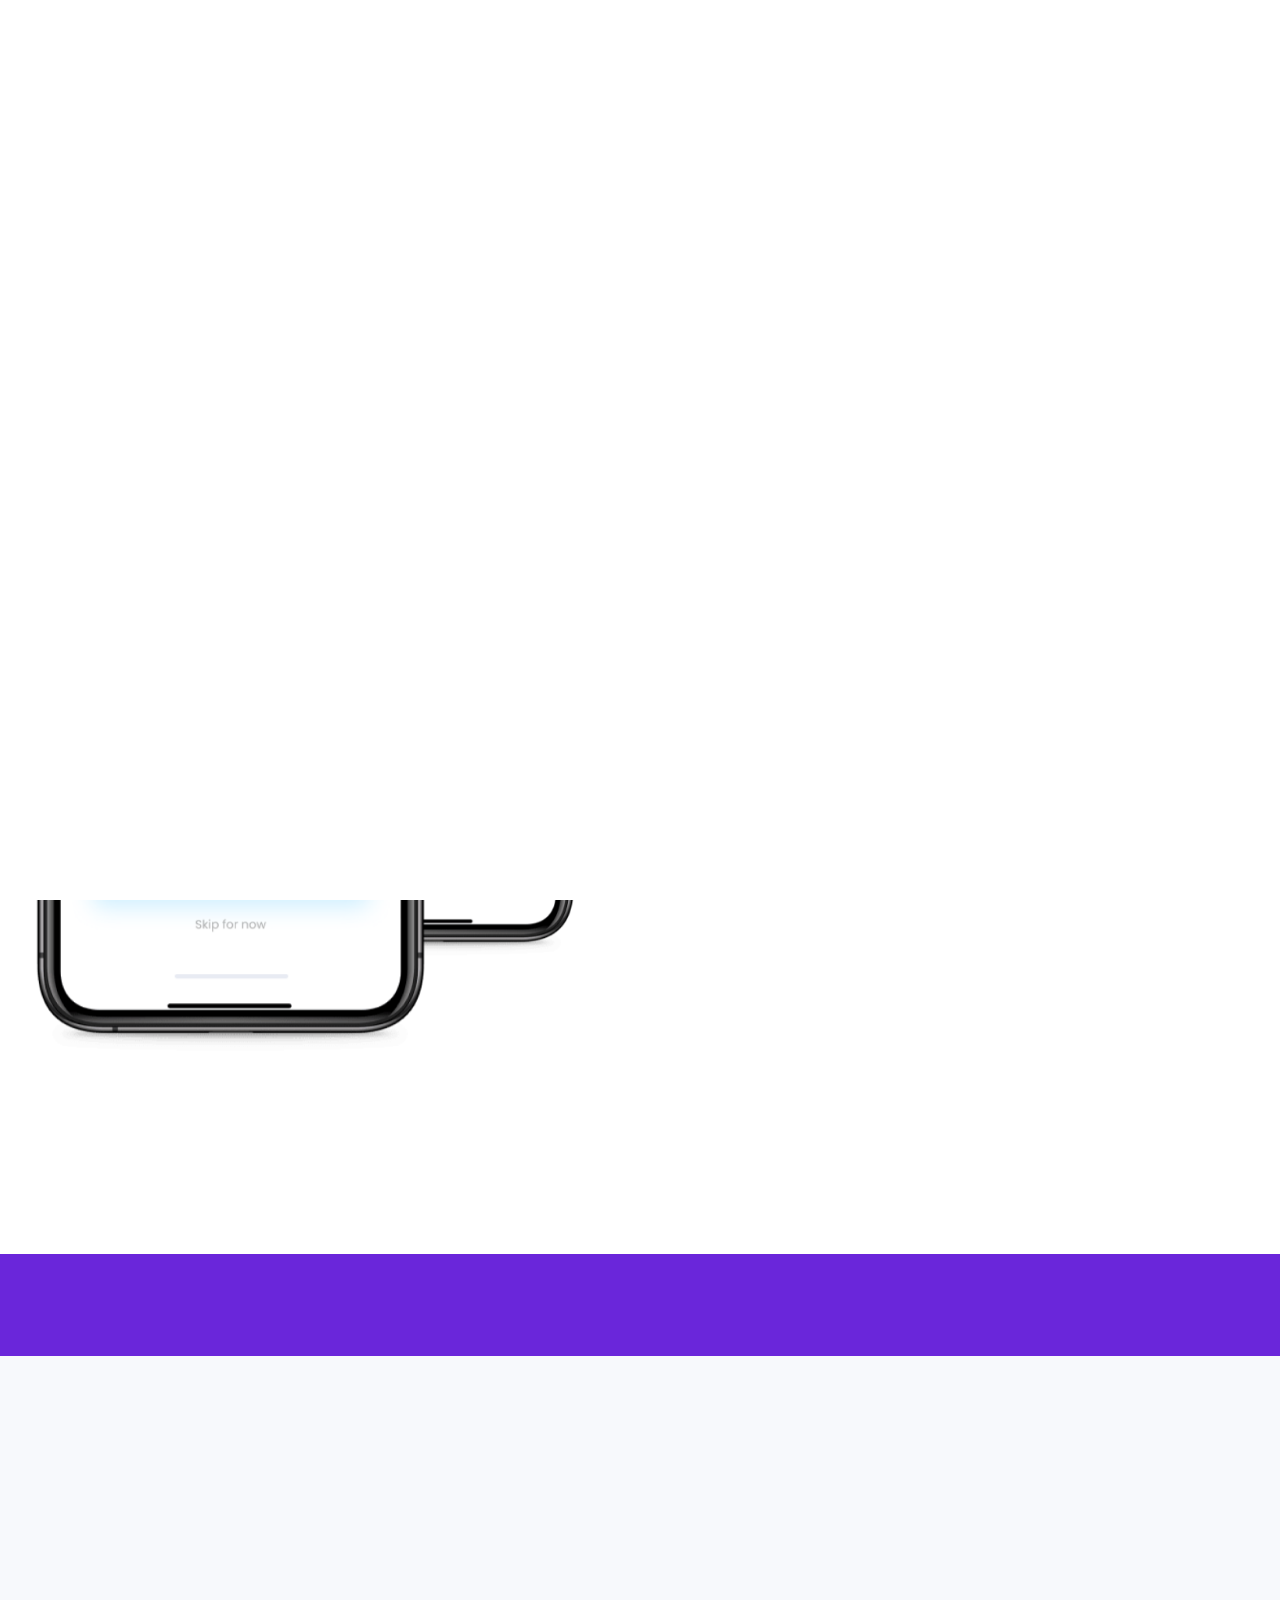
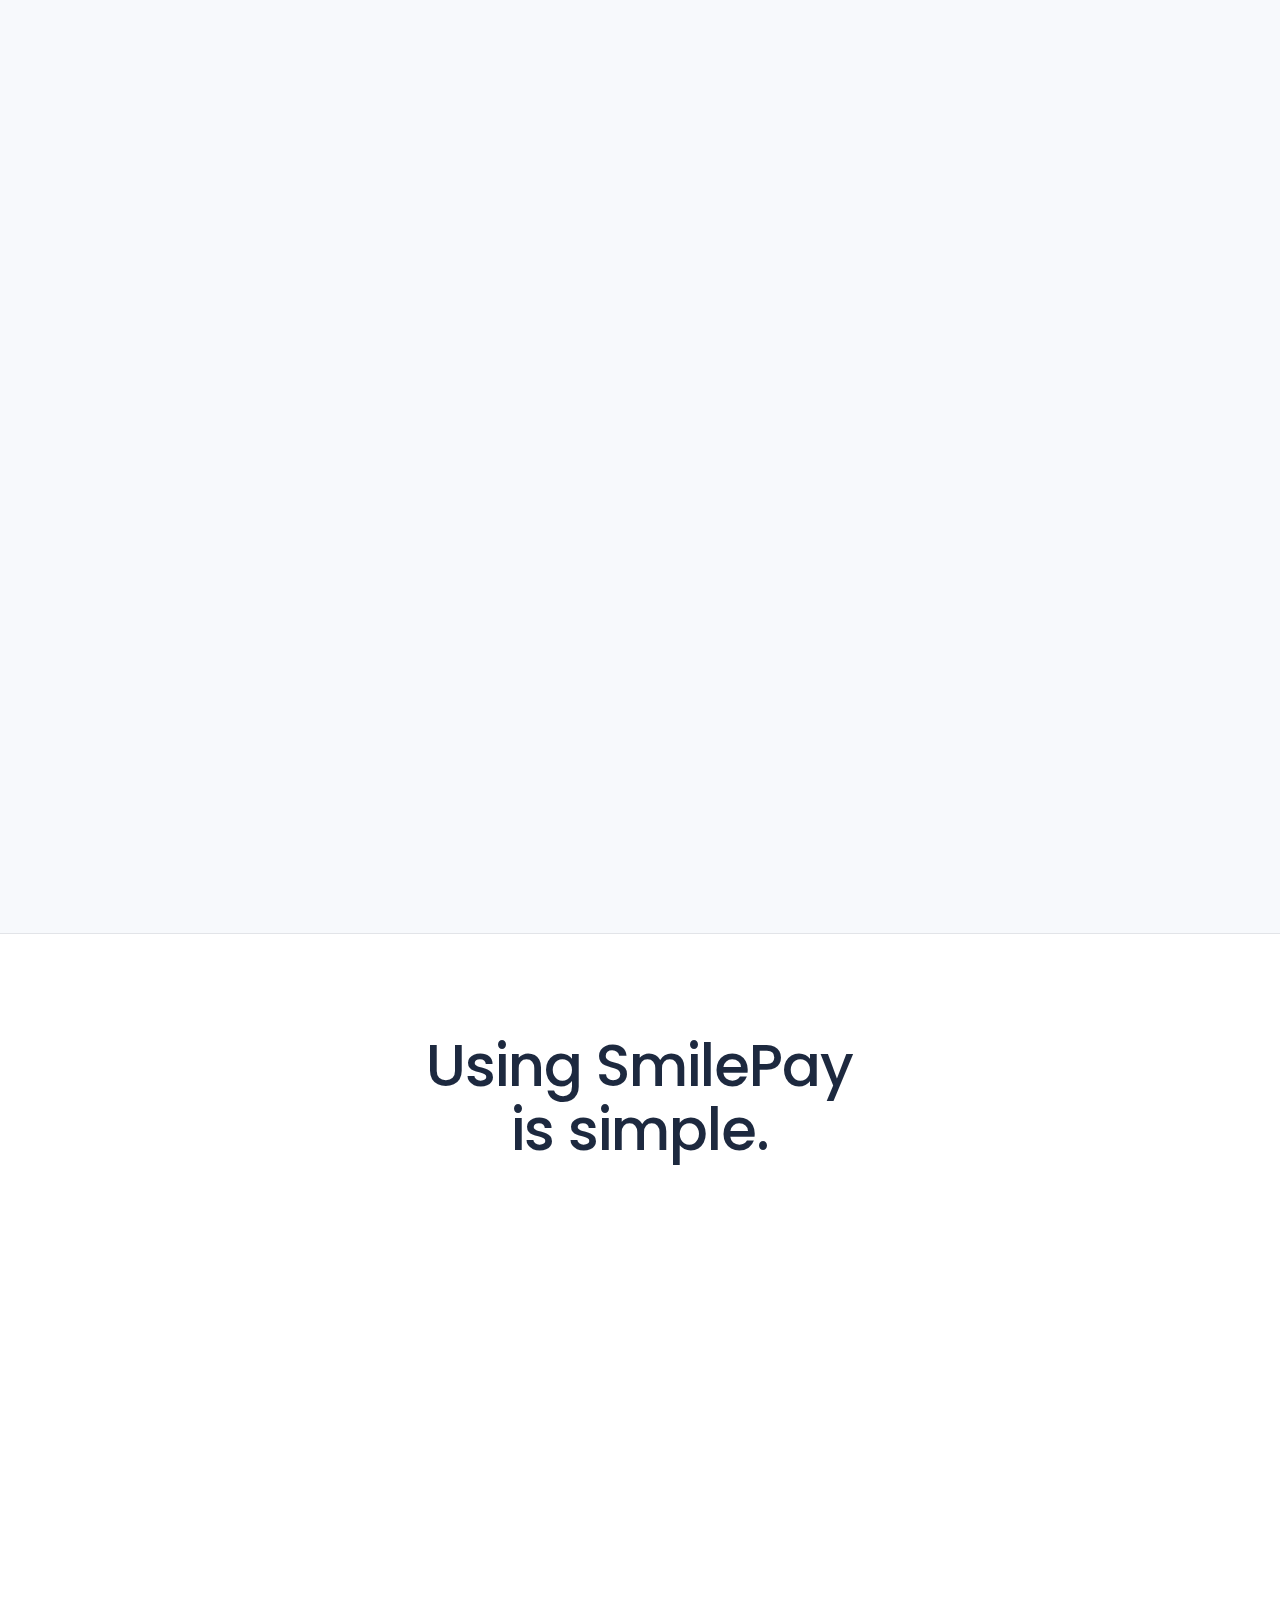
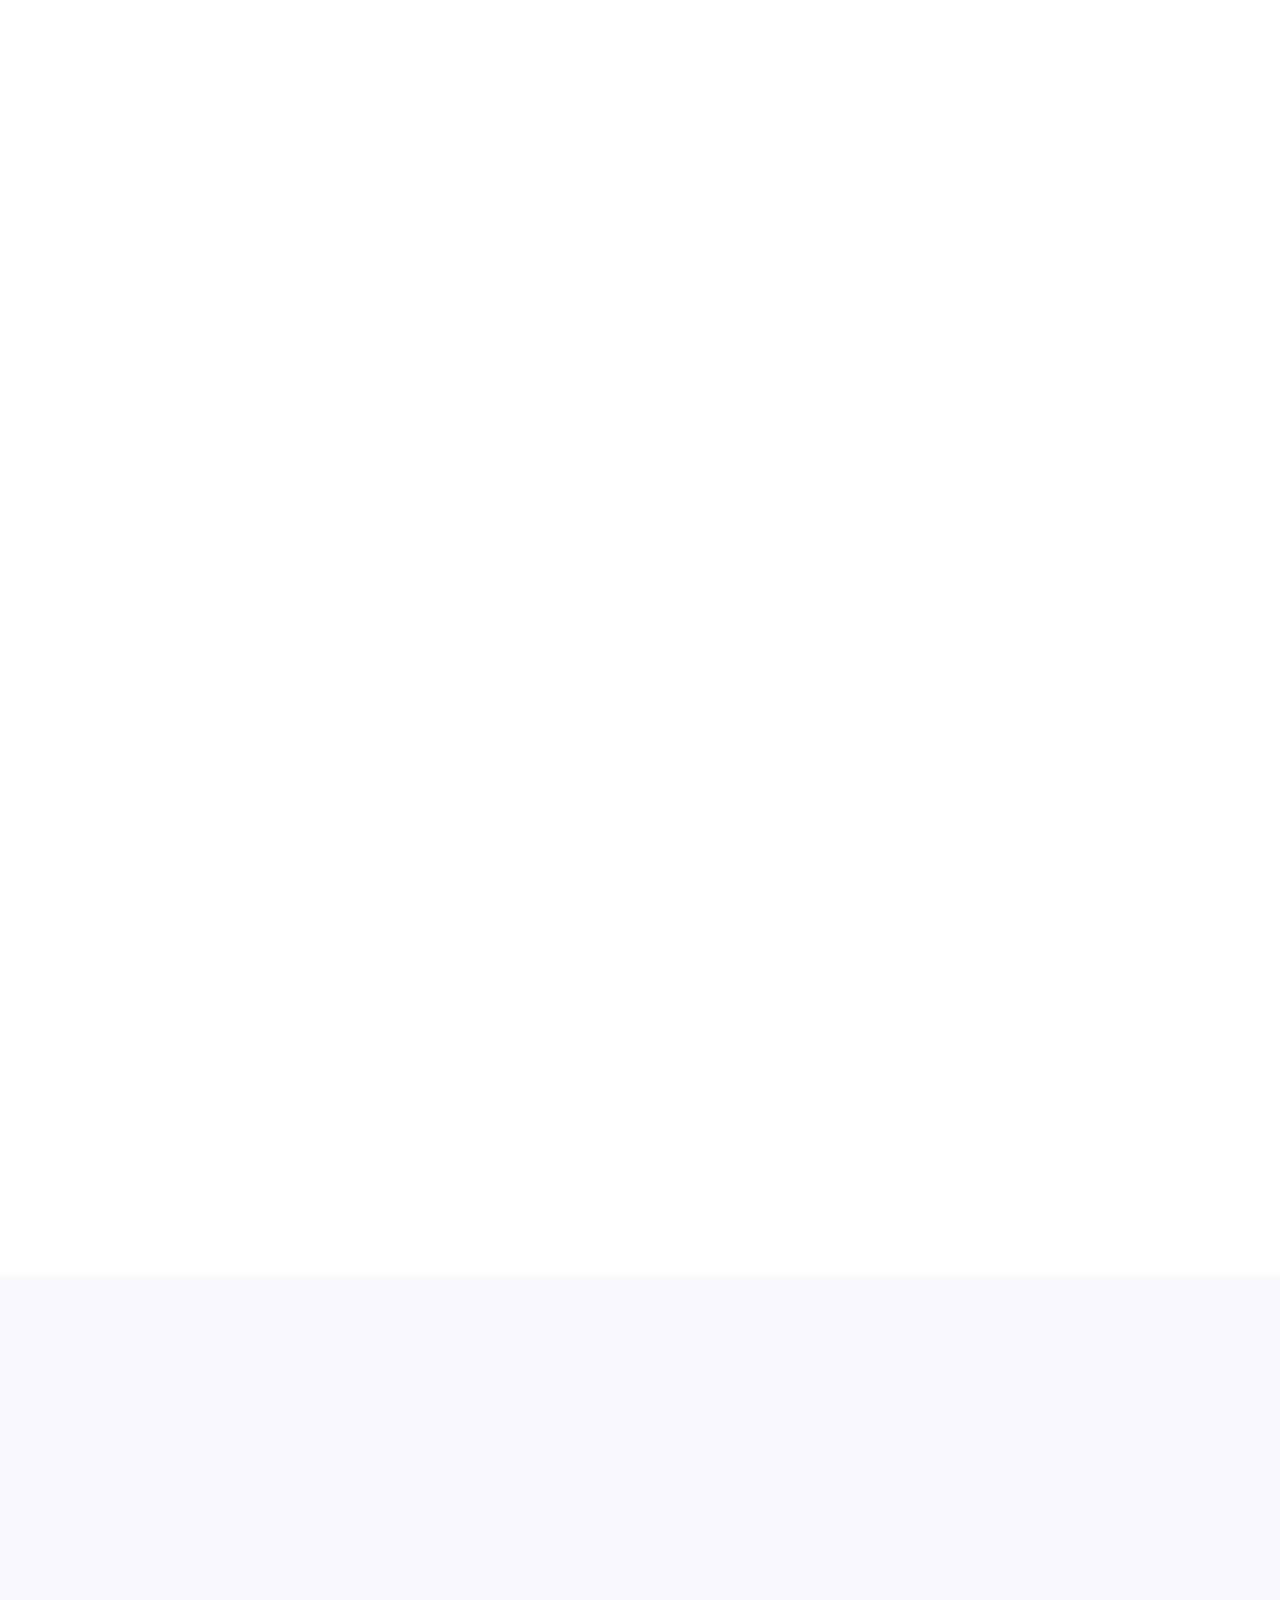
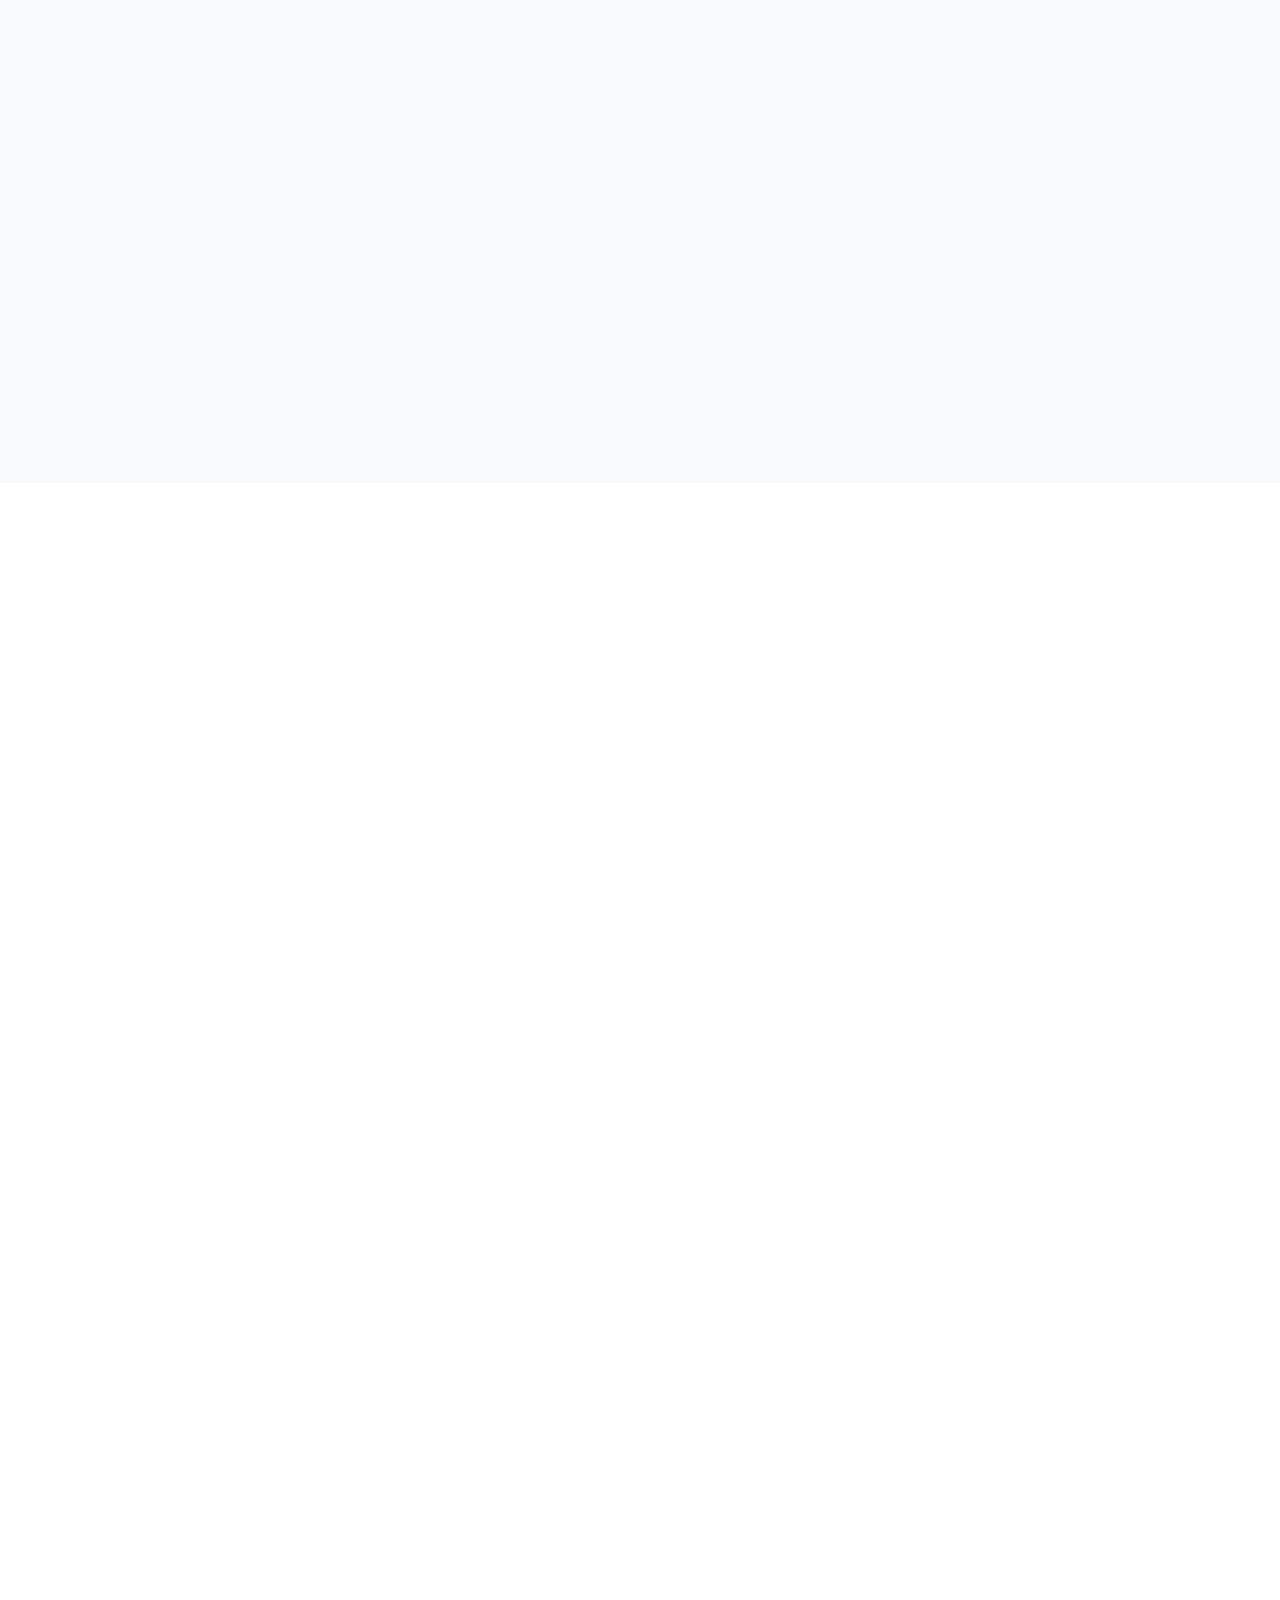
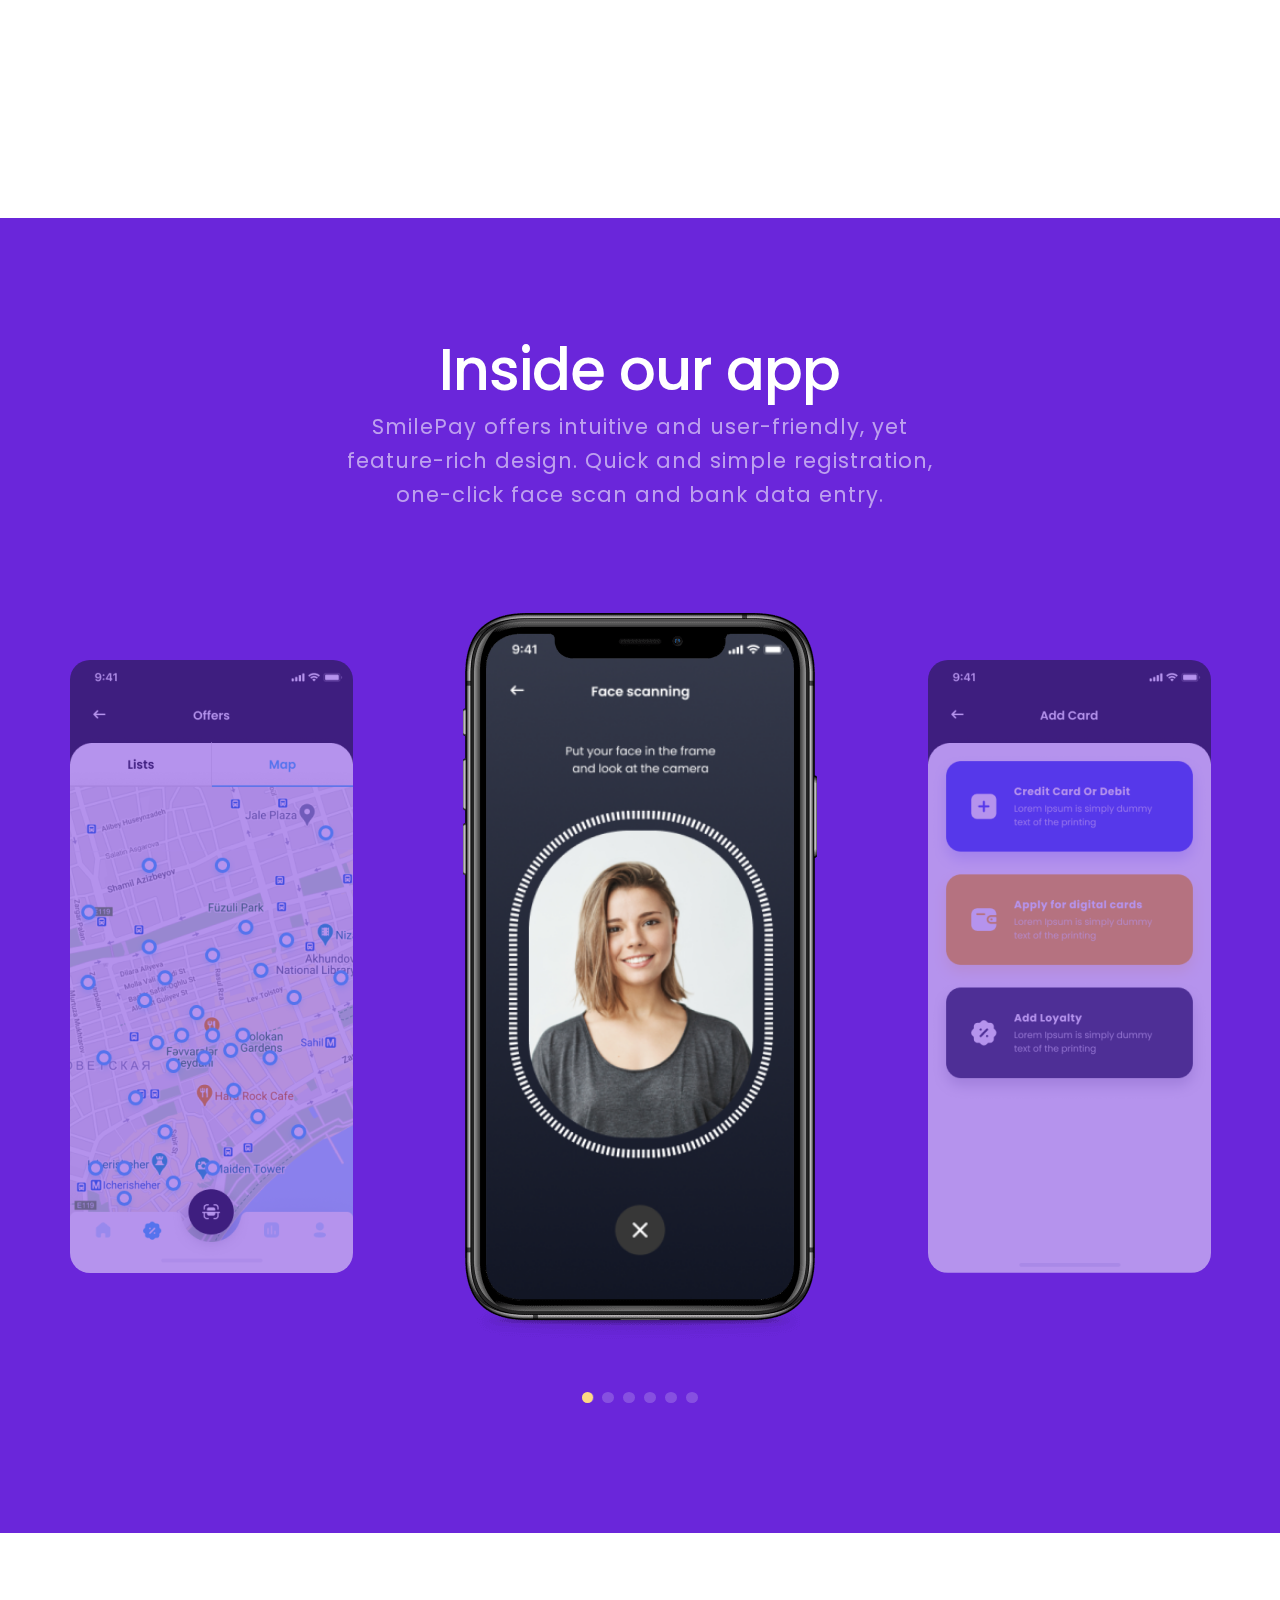
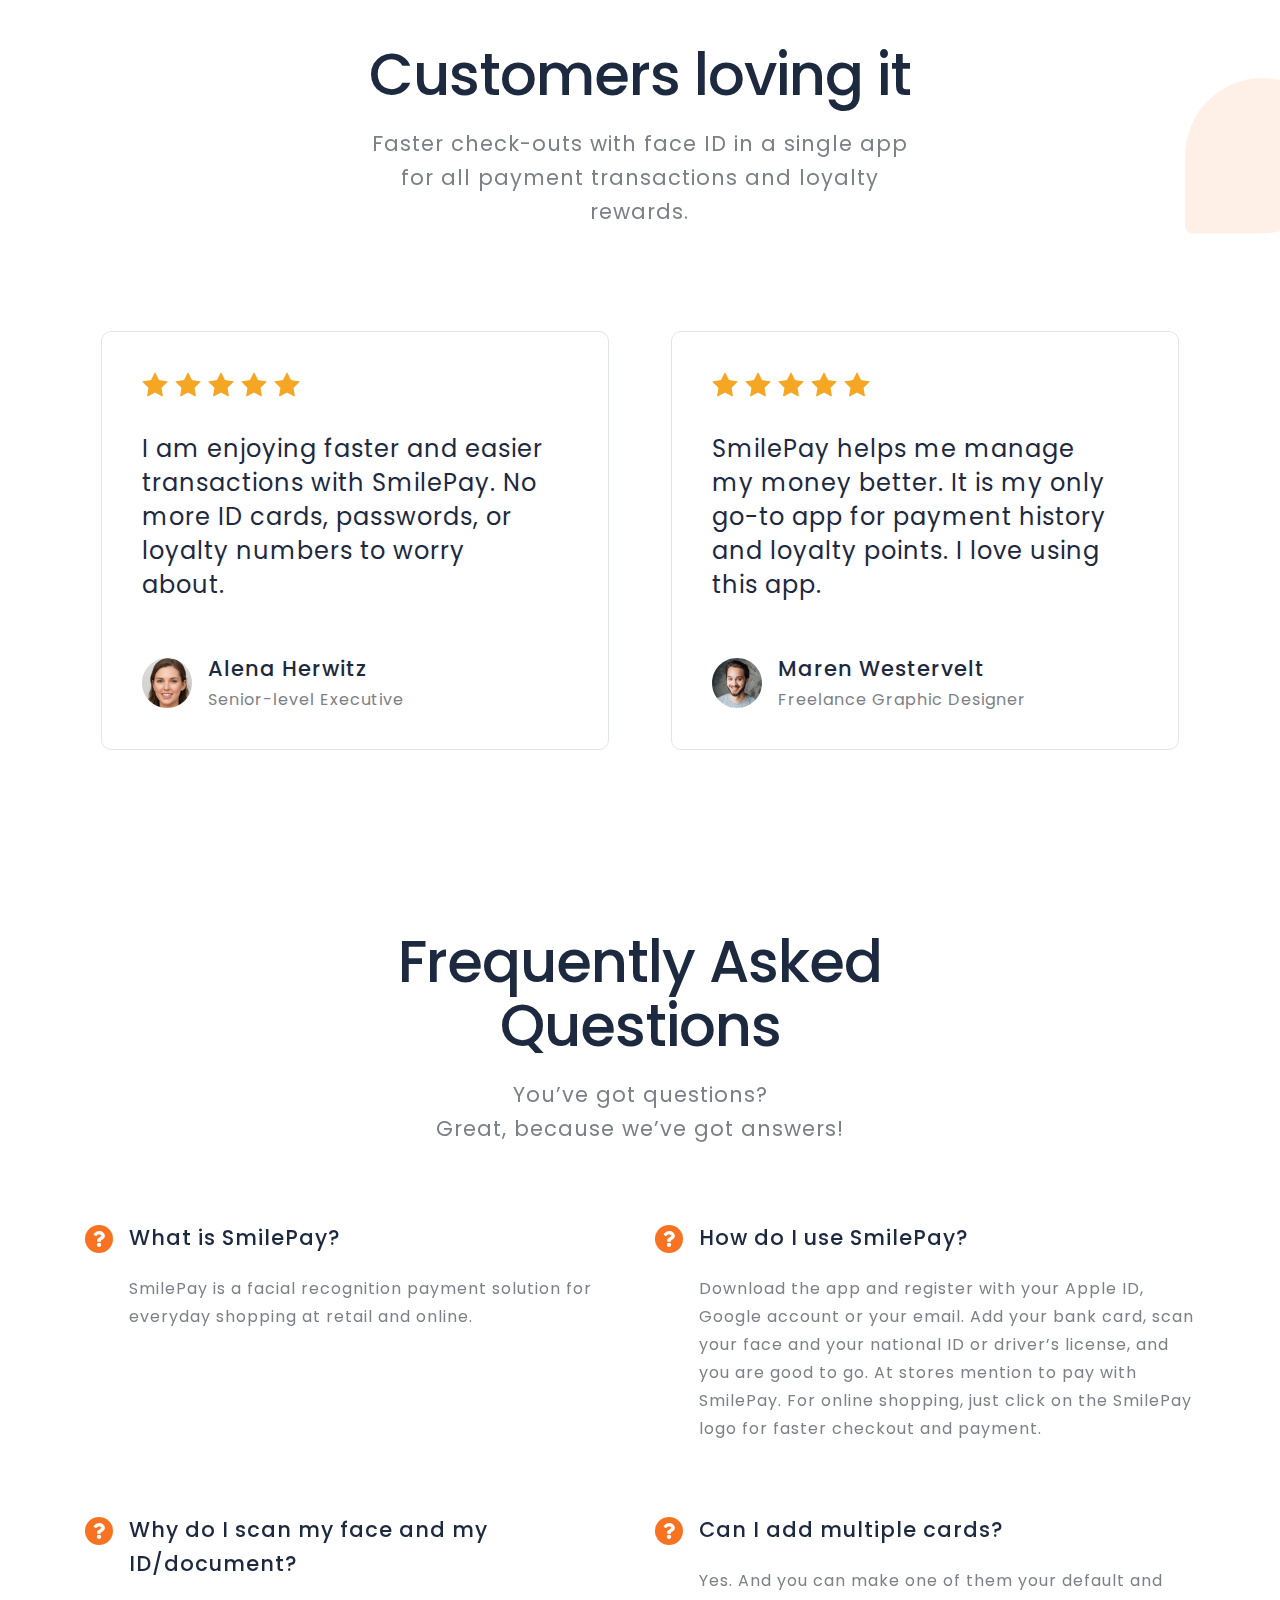
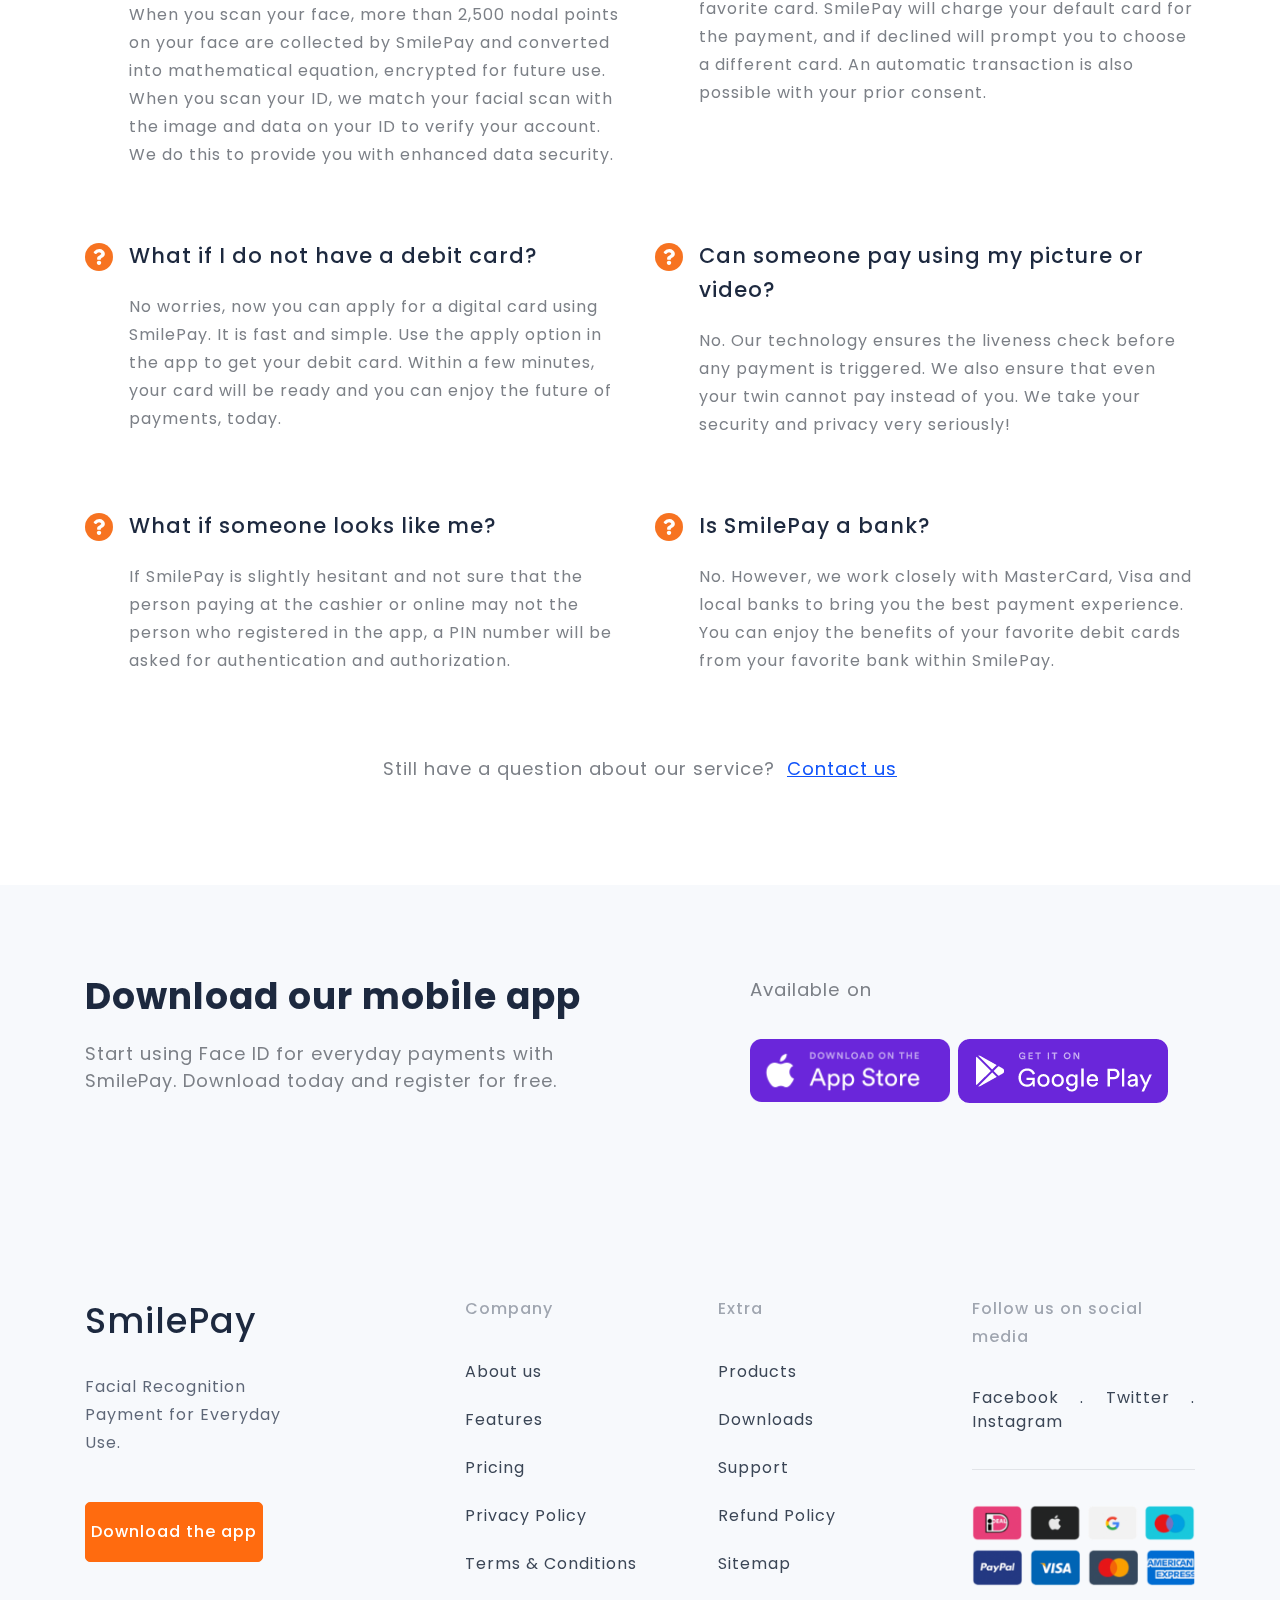
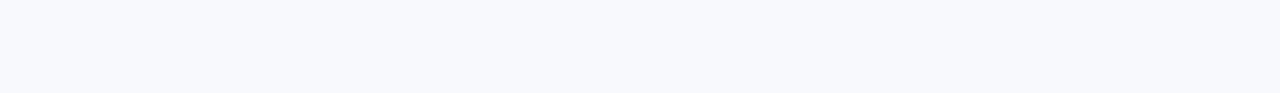
==== commit 2f608a2f: "update" ====
--- a/index.html
+++ b/index.html
@@ -81,7 +81,7 @@
               <i class="gr-cross-icon"></i>
             </button>
           </div>
-          <div class="header-btn ml-auto ml-lg-6 d-none d-sm-block">
+          <div class="header-btn ml-auto ml-lg-6 d-none d-sm-block download-button">
             <a class="btn btn btn-pumpkin btn-sm-2 rounded-5 h-50 font-size-5 font-weight-bold p-5" href="#">
               Download the app
             </a>
@@ -231,6 +231,73 @@
         </div>
       </div>
     </div>
+
+
+    <div class="pt-13 pt-md-18 pt-lg-23 pb-md-9 pb-lg-21 border-top border-default-color-1">
+      <div class="container">
+        <!-- Section Title -->
+        <div class="row justify-content-center">
+          <div class="col-xl-7 col-lg-8 col-md-9 col-xs-10">
+            <div class="text-center pb-13 pb-lg-12 pr-lg-10 pr-xl-0">
+              <h2 class="font-size-11 mb-0">Using SmilePay <br> is simple.</h2>
+            </div>
+          </div>
+        </div>
+        <!-- Section Title -->
+        <!-- Progress Items -->
+        <div class="row justify-content-center">
+          <div class="col-sm-12 col-xs-8">
+            <div class="timeline-area d-sm-flex justify-content-center justify-content-lg-between flex-wrap flex-lg-nowrap position-relative">
+              <!-- Image Group -->
+              <div class="image-group-3">
+                <div class="arrow-shape-1 d-none d-lg-block absolute-top-left" data-aos="zoom-in" data-aos-delay="400" data-aos-once="true">
+                  <img src="./image/home-2/png/arrow-1.png" alt="">
+                </div>
+                <div class="arrow-shape-2 d-none d-lg-block absolute-top-right" data-aos="zoom-in" data-aos-delay="600" data-aos-once="true">
+                  <img src="./image/home-2/png/arrow-2.png" alt="">
+                </div>
+              </div>
+              <!-- Single Progress -->
+              <div class="single-widgets pr-md-18 pr-lg-0 pl-lg-10 pl-xl-22 mb-10 mb-lg-0 text-center text-md-left" data-aos="zoom-in" data-aos-delay="300" data-aos-once="true">
+                <div class="square-97 bg-dodger-blue-2 rounded-10 mb-10 shadow-bg-dodger-blue-2 mx-auto mx-md-0" style="background-color:#6f57d9 !important;">
+                  <img src="./image/home-2/png/search.png" width="50" alt="">
+                </div>
+                <div class="">
+                  <h3 class="font-size-8 mb-6">Simple Registration</h3>
+                  <p class="font-size-5 line-height-28 mb-0">Download the app and complete the registration. Scan your face, and connect your bank card and loyalty card. You are good to g</p>
+                </div>
+              </div>
+              <!-- End Single Progress -->
+              <!-- Single Progress -->
+              <div class="single-widgets pr-md-18 pr-lg-0 pl-lg-10 pl-xl-22 mb-10 mb-lg-0 text-center text-md-left" data-aos="zoom-in" data-aos-delay="500" data-aos-once="true">
+                <div class="square-97 bg-dodger-blue-2 rounded-10 mb-10 shadow-bg-dodger-blue-2 mx-auto mx-md-0" style="background-color: #0fbc49 !important;">
+                  <img src="./image/home-2/png/event-confirm.png" width="50" alt="">
+                </div>
+                <div class="">
+                  <h3 class="font-size-8 mb-6">Choose SmilePay</h3>
+                  <p class="font-size-5 line-height-28 mb-0">Inform the cashiers at locations where SmilePay is accepted. For online payments, click on SmilePay icon on the checkout pages. </p>
+                </div>
+              </div>
+              <!-- End Single Progress -->
+              <!-- Single Progress -->
+              <div class="single-widgets pr-md-18 pr-lg-0 pl-lg-10 pl-xl-22 mb-10 mb-lg-0 text-center text-md-left" data-aos="zoom-in" data-aos-delay="700" data-aos-once="true">
+                <div class="square-97 bg-dodger-blue-2 rounded-10 mb-10 shadow-bg-dodger-blue-2 mx-auto mx-md-0" style="background-color:#f5a623 !important;">
+                  <img src="./image/home-2/png/right-layer.png" width="50" alt="">
+                </div>
+                <div class="">
+                  <h3 class="font-size-8 mb-6">Enjoy Convenience</h3>
+                  <p class="font-size-5 line-height-28 mb-0">If you forgot your wallet, lost your PIN, got no cash or got your hands too full: SmilePay frees you from plastic cards and cash, helps you pay conveniently with your beautiful smile.</p>
+                </div>
+              </div>
+              <!-- End Single Progress -->
+            </div>
+          </div>
+        </div>
+        <!-- End Progress Items -->
+      </div>
+    </div>
+
+
     <!-- End featureSection Area -->
     <!-- contentOne Area -->
     <div class="pt-23 pt-md-25 pt-lg-10 pb-9 pb-md-14 pb-lg-33 overflow-hidden position-relative">
--- a/css/main.css
+++ b/css/main.css
@@ -3939,3 +3939,13 @@
     transform: translateY(0%);
   }
 }
+
+@media (min-width: 992px) and (max-width: 1200px) {
+  .download-button {
+    display: none !important;
+  }
+}
+
+.nav-link:hover {
+  color: #1d293f;
+}
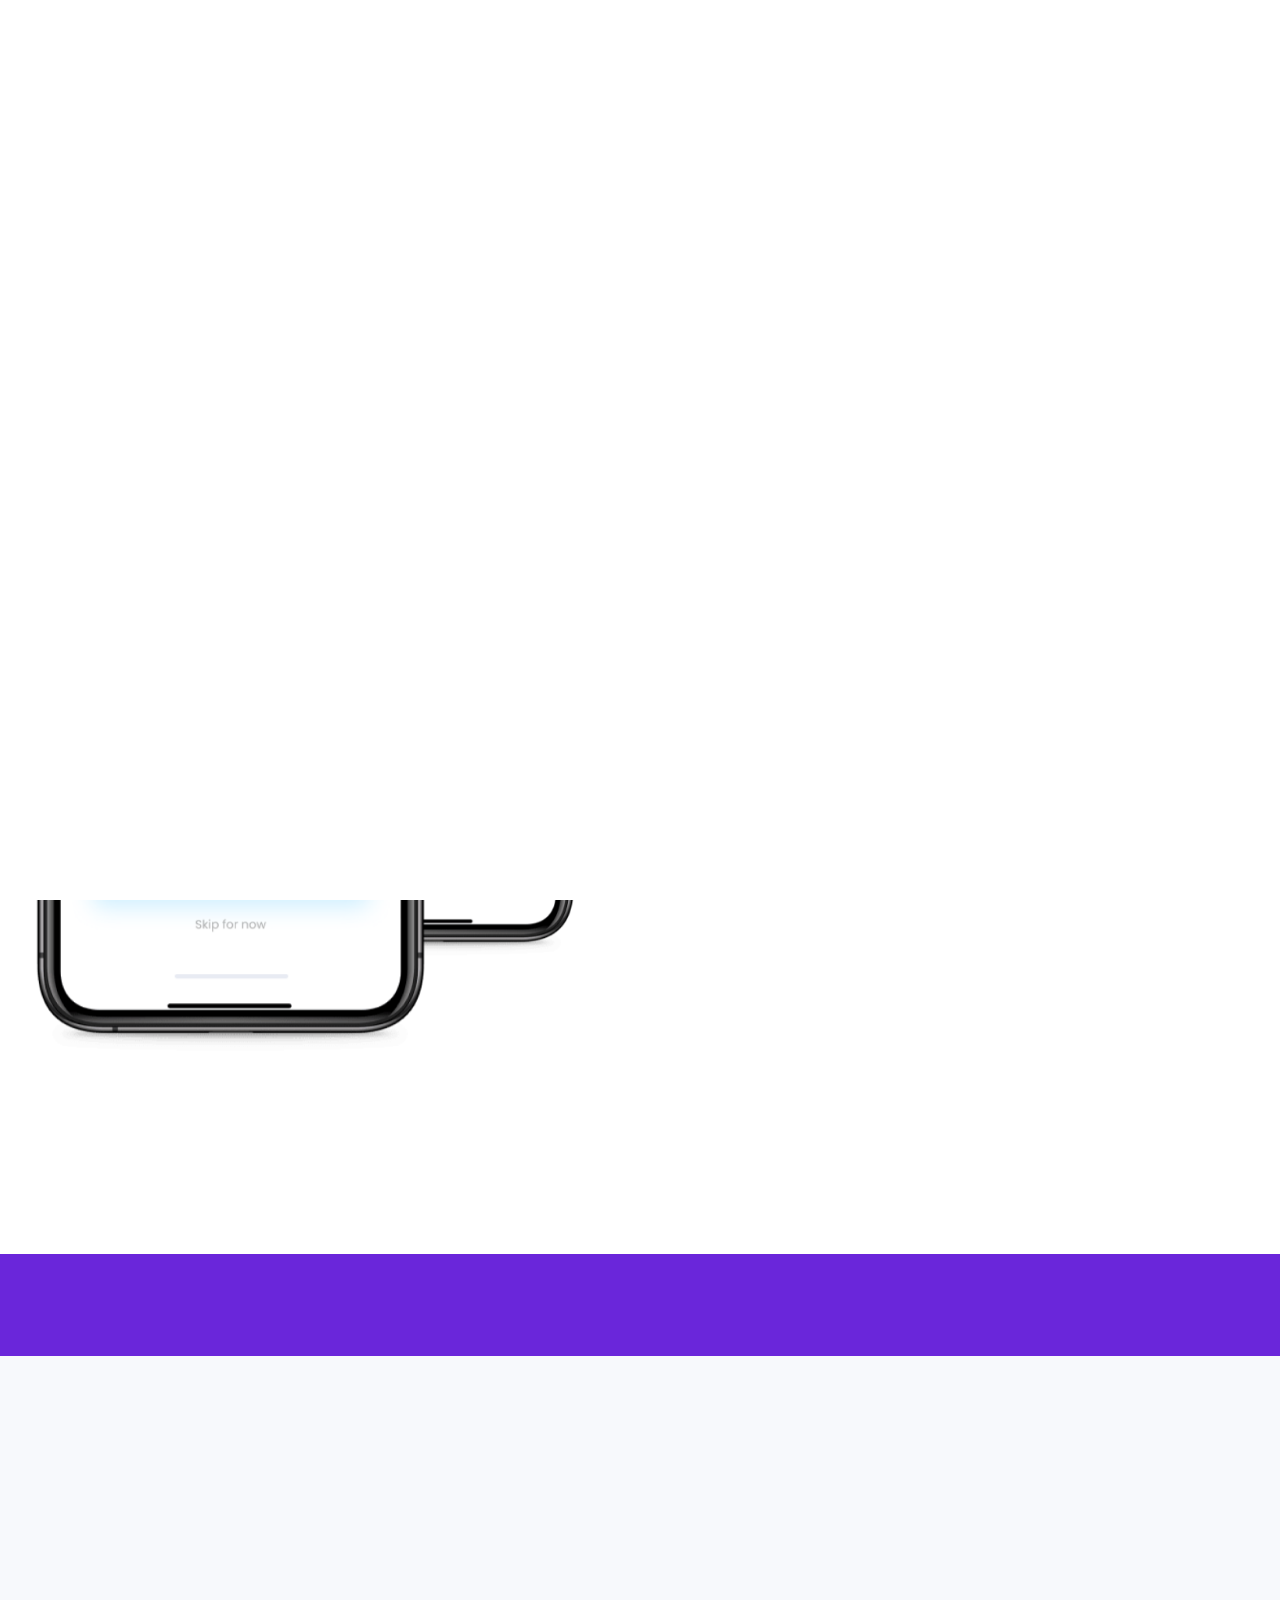
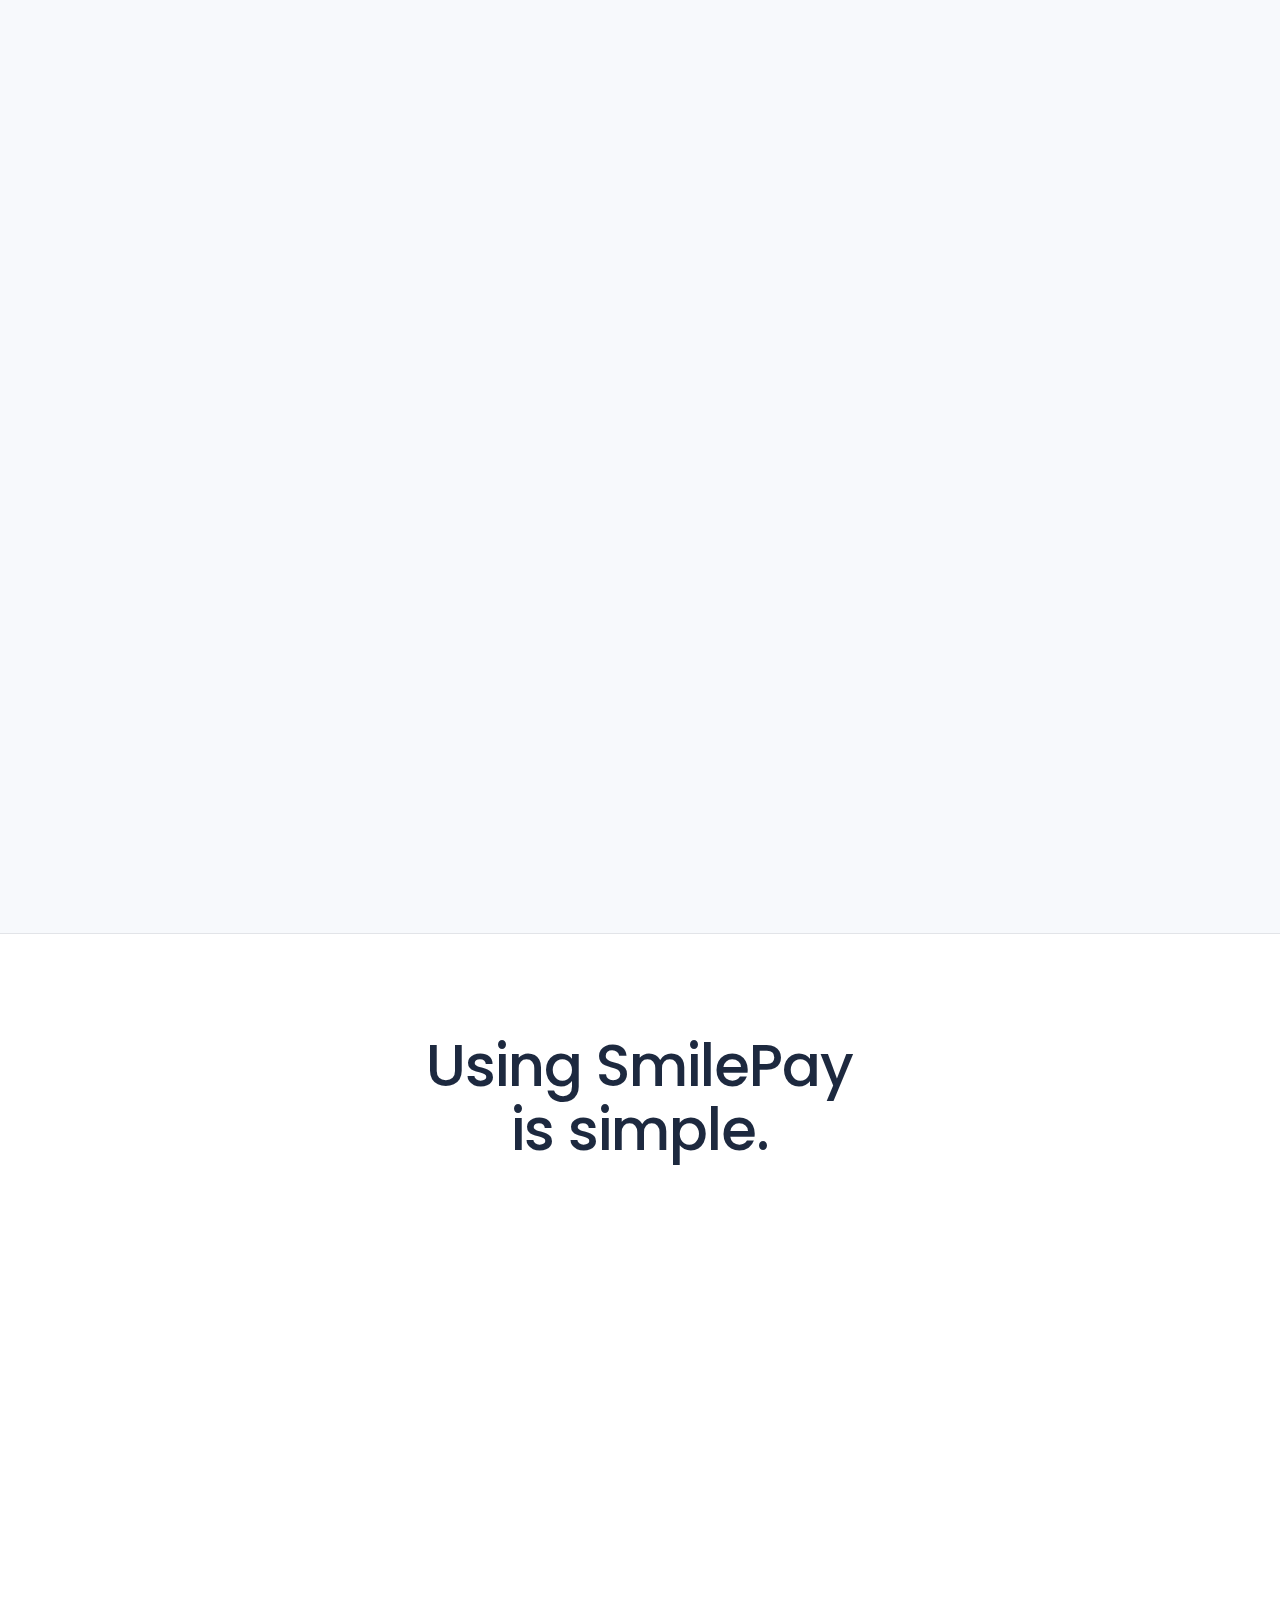
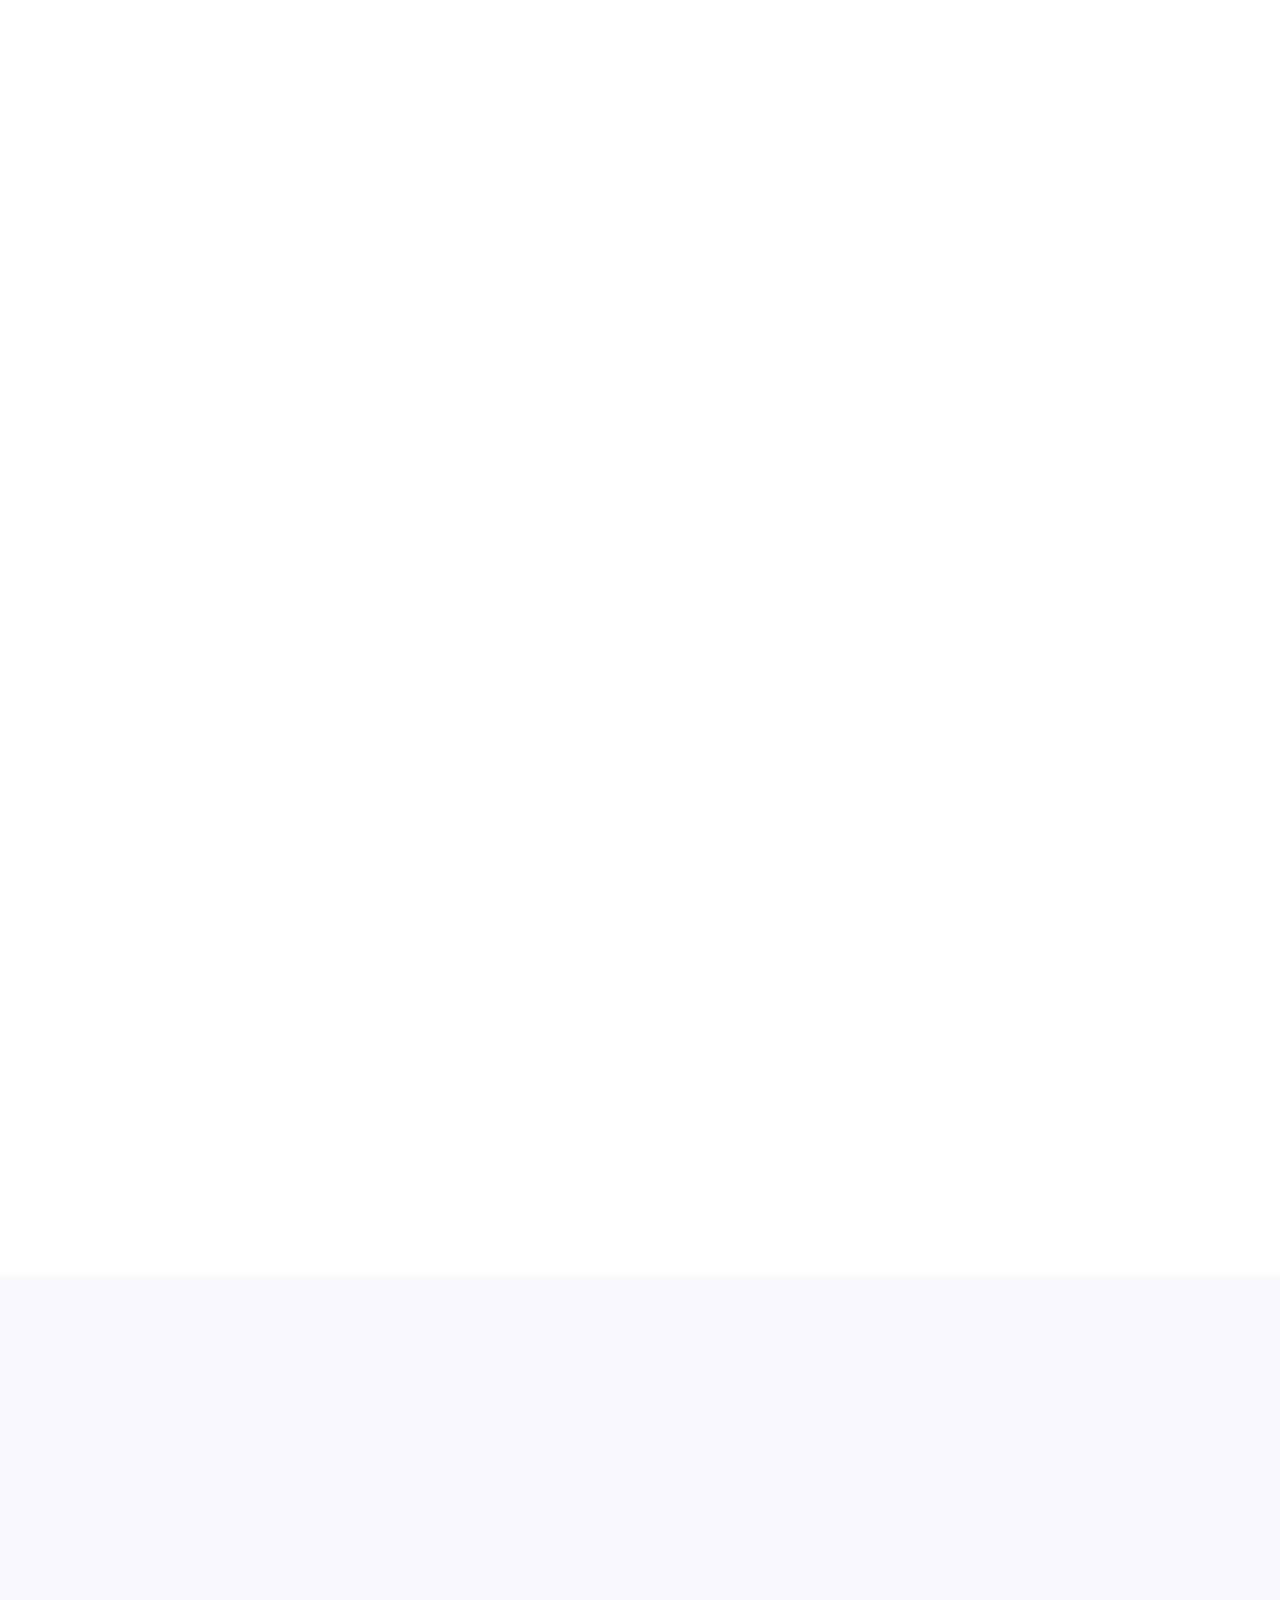
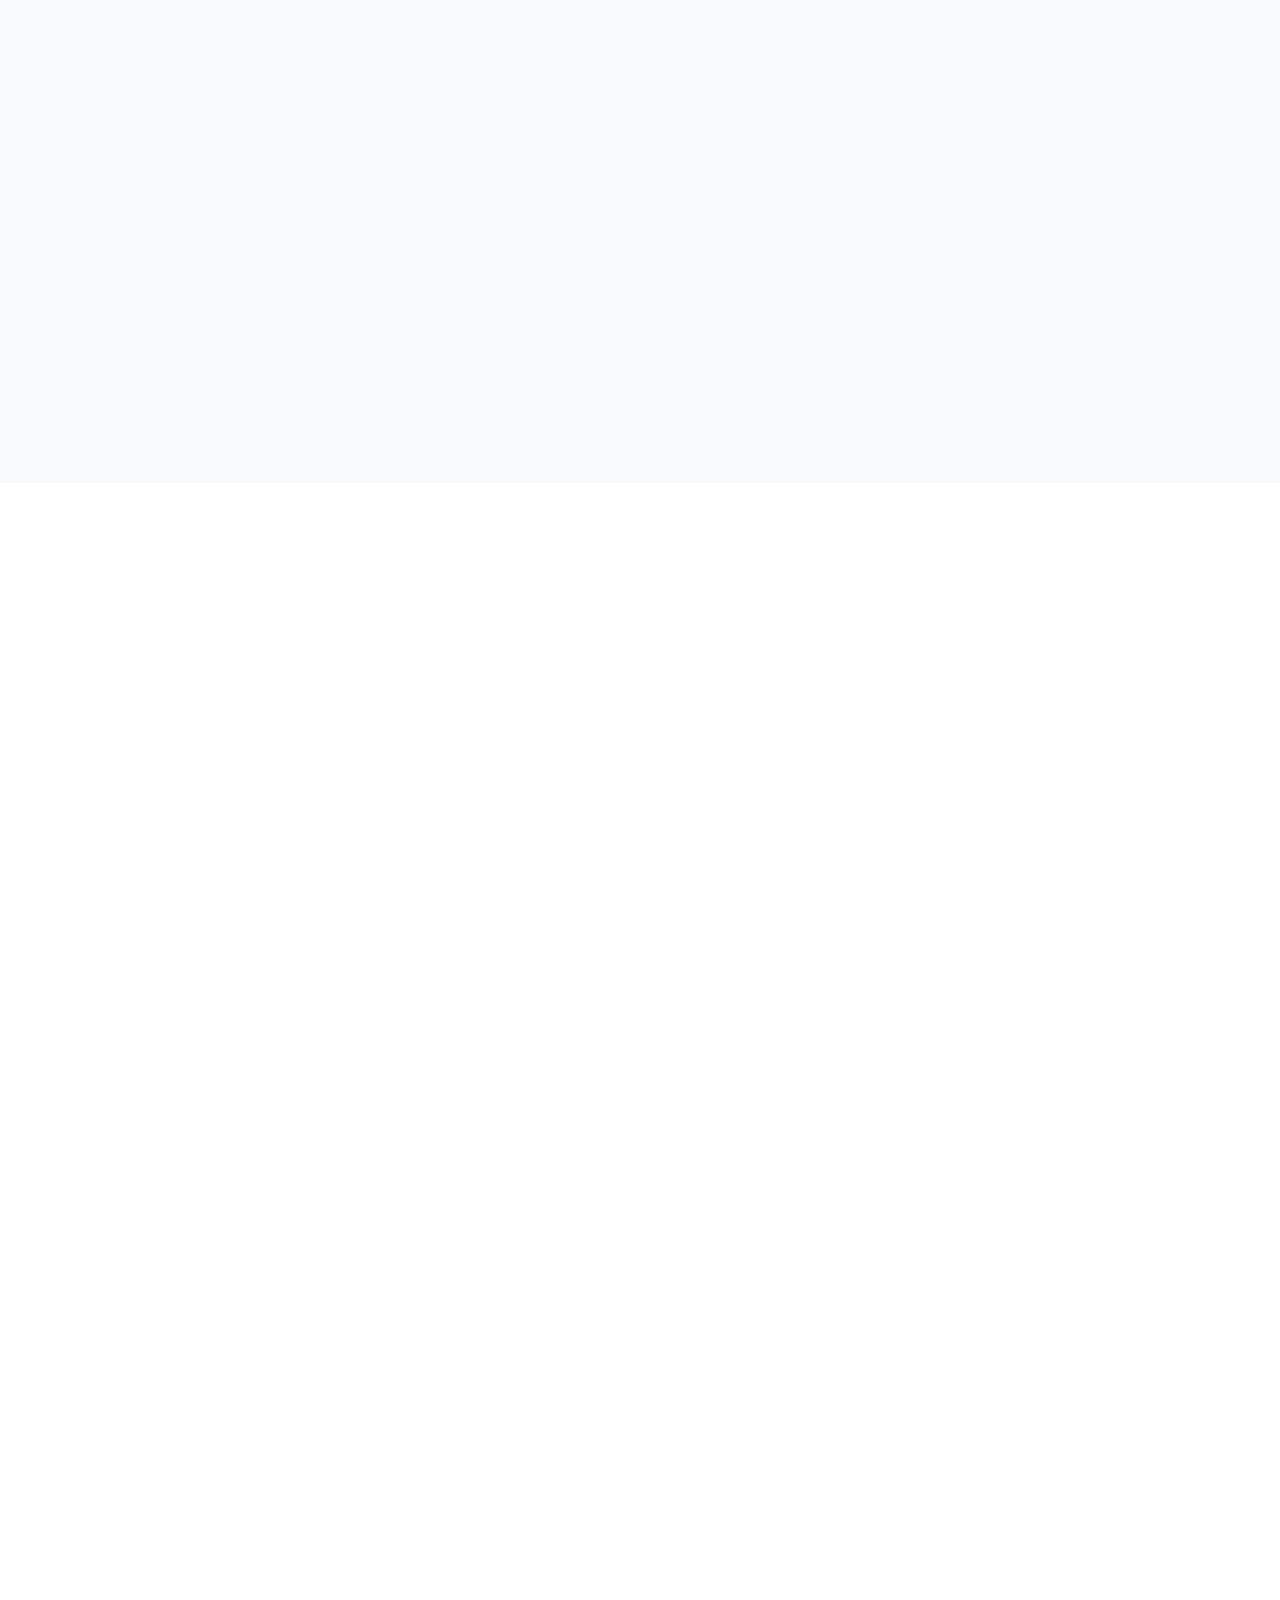
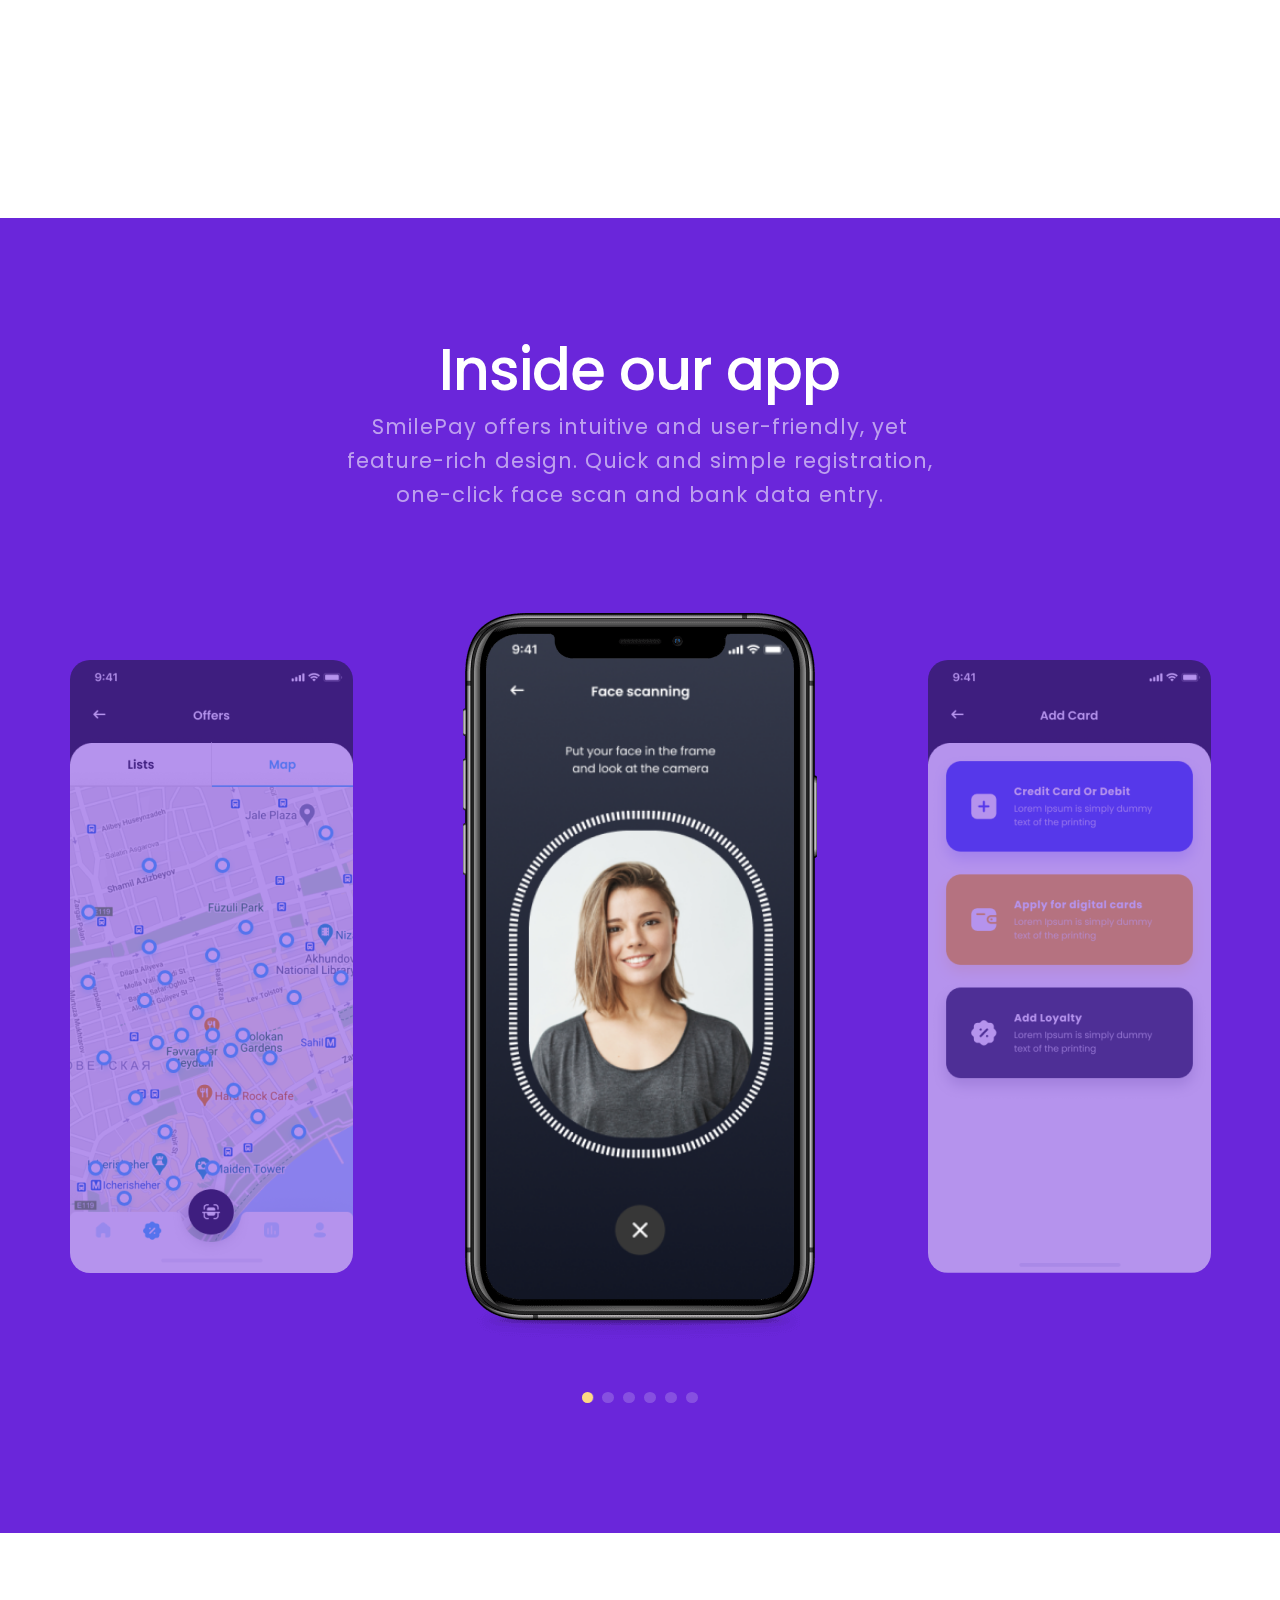
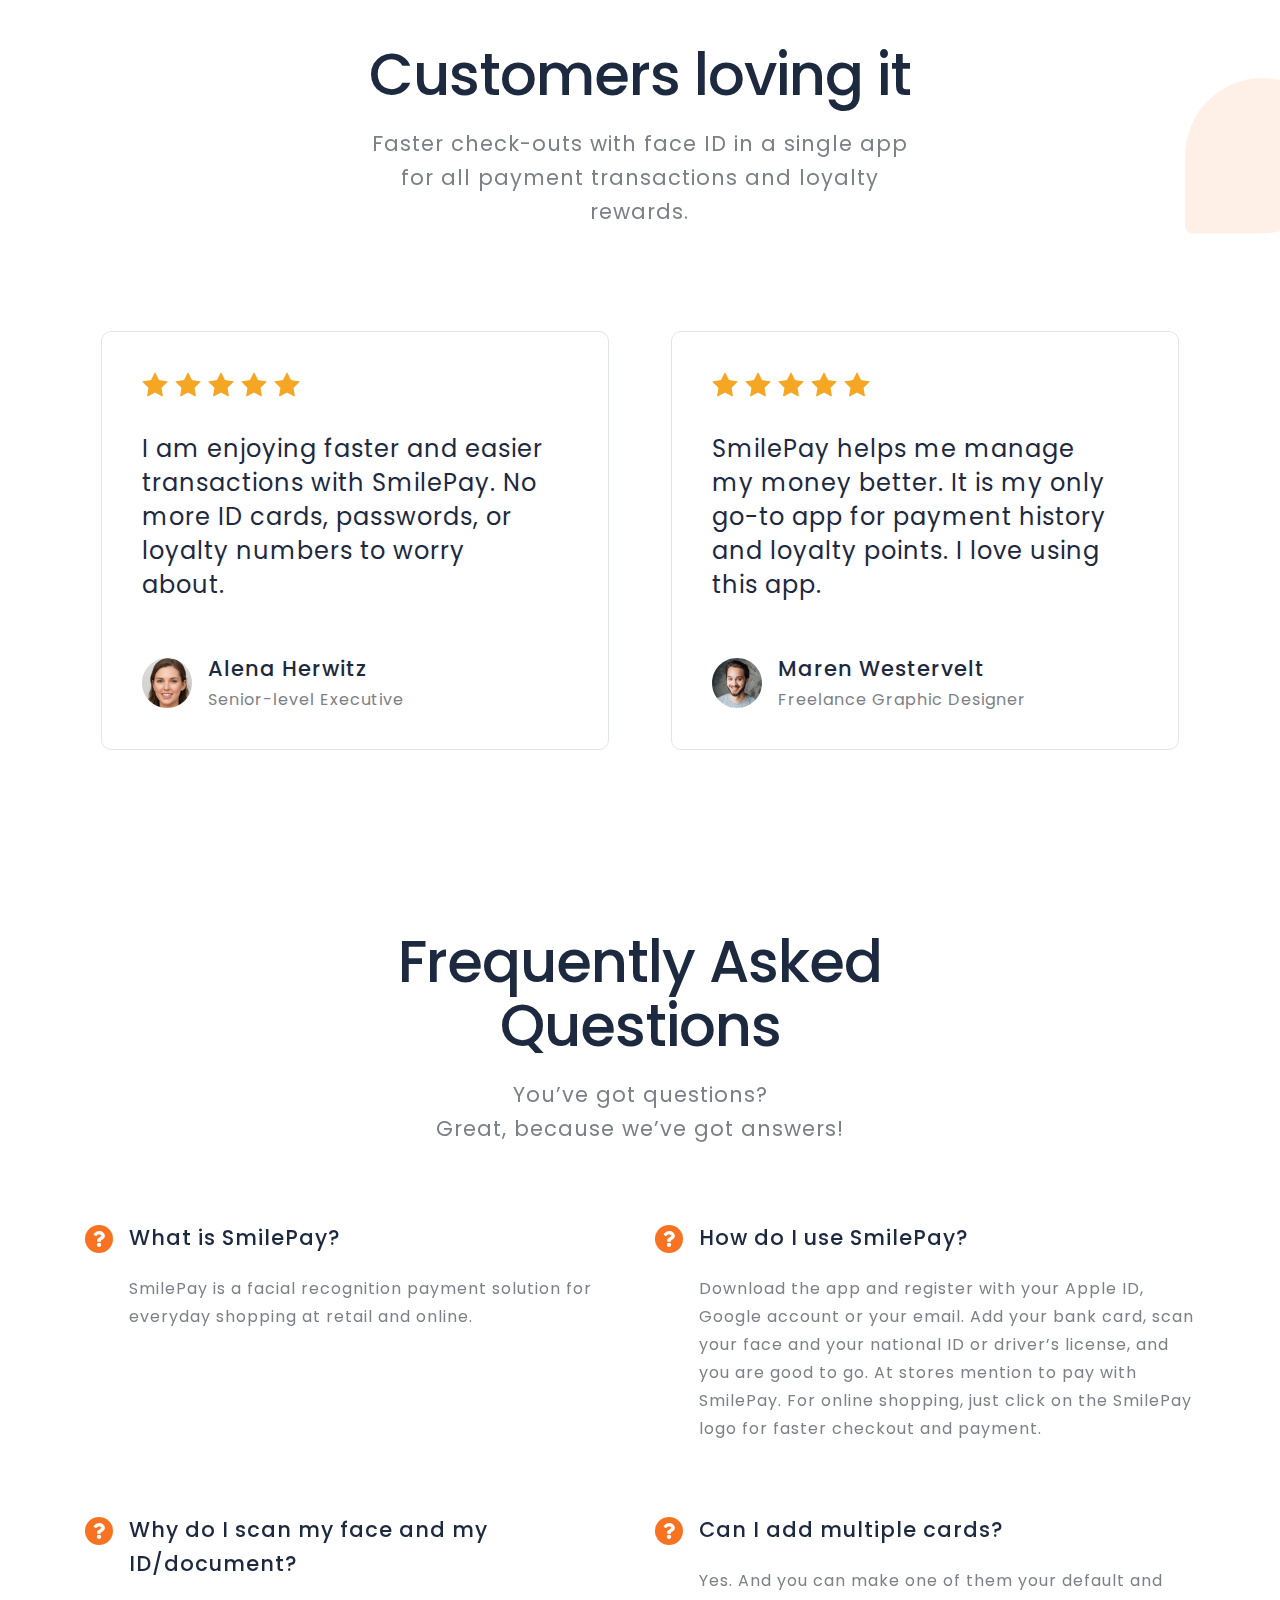
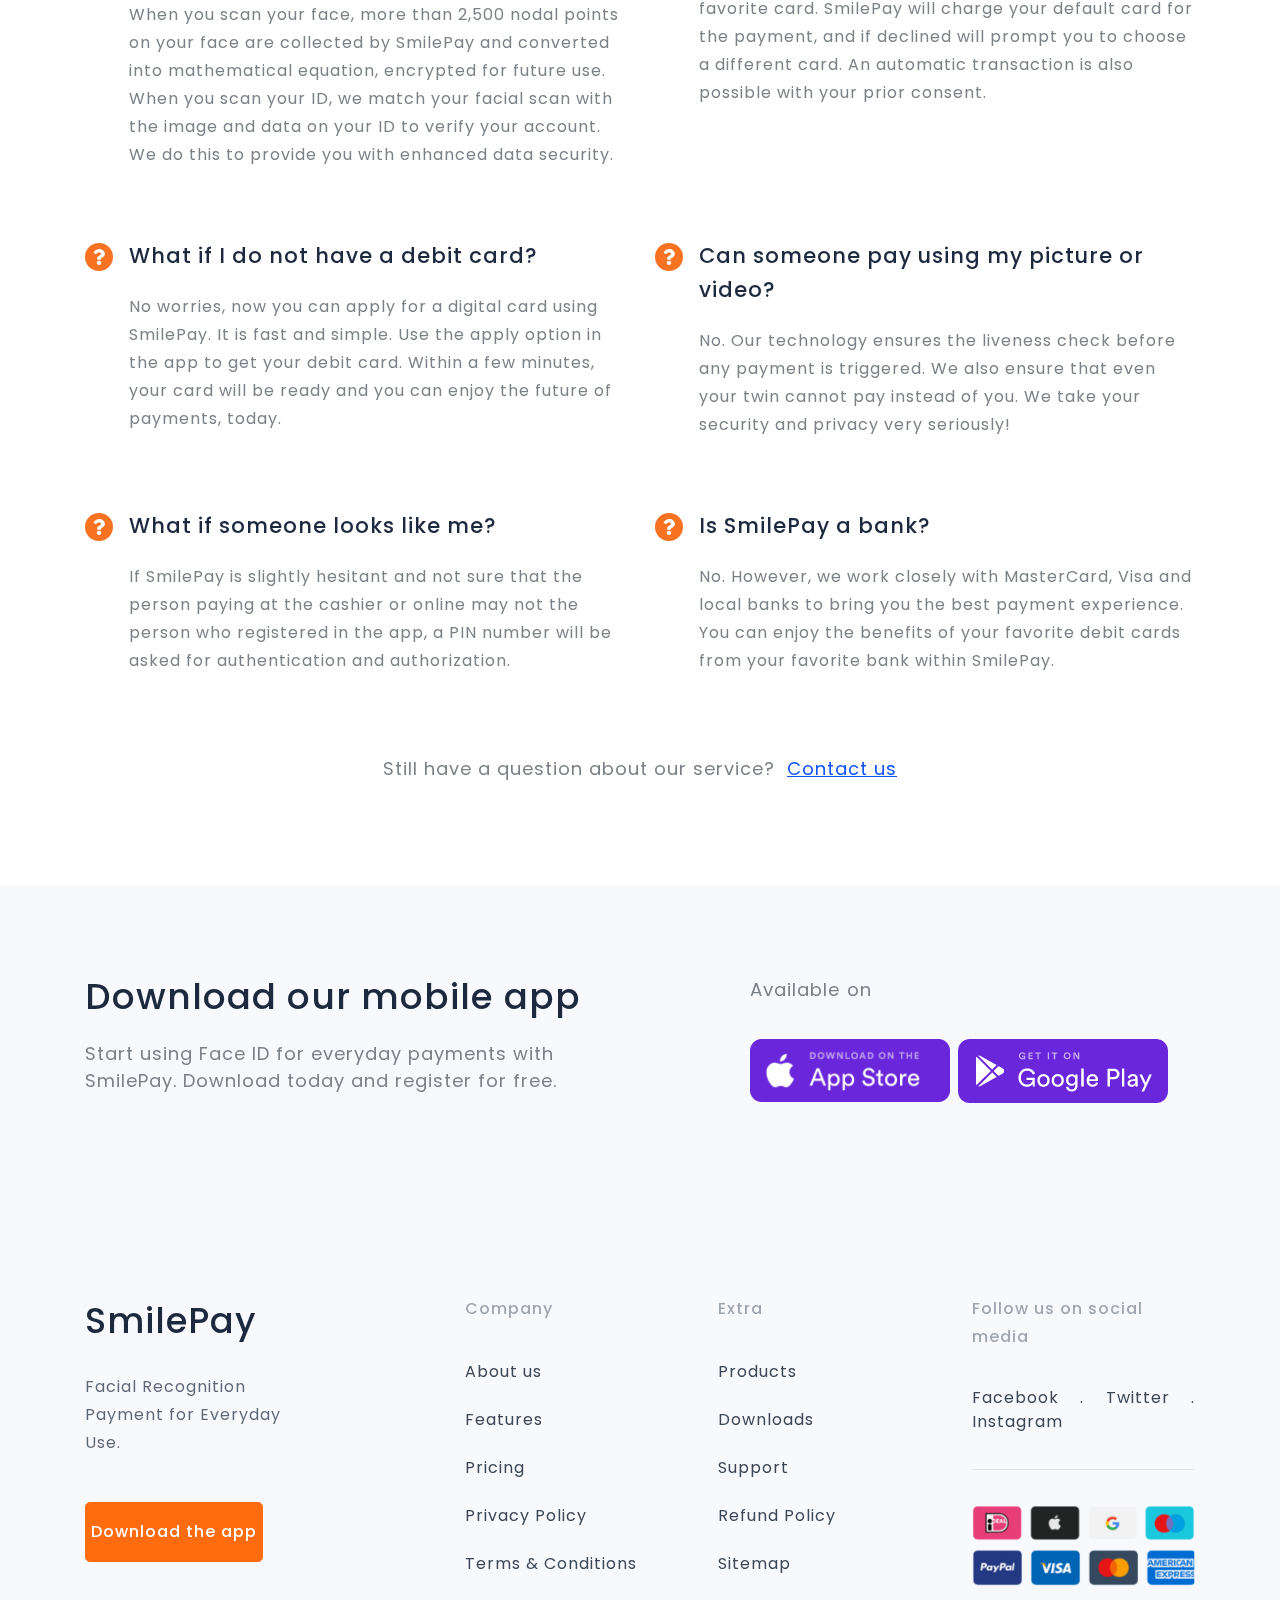
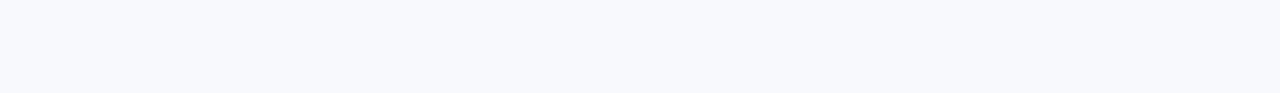
==== commit d7893e14: "update" ====
--- a/index.html
+++ b/index.html
@@ -52,19 +52,10 @@
             <div class="navbar-nav-wrapper">
               <ul class="navbar-nav main-menu">
                 <li class="nav-item">
-                  <a class="nav-link dropdown-toggle gr-toggle-arrow" href="#features" role="button">HOME</a>
+                  <a id="how-it-works-btn" class="nav-link dropdown-toggle gr-toggle-arrow"role="button">HOW IT WORKS</a>
                 </li>
                 <li class="nav-item">
-                  <a class="nav-link dropdown-toggle gr-toggle-arrow" href="#features" role="button">FOR BUSINESSES</a>
-                </li>
-                <li class="nav-item">
-                  <a class="nav-link dropdown-toggle gr-toggle-arrow" href="#features" role="button">HOW IT WORKS</a>
-                </li>
-                <li class="nav-item">
-                  <a class="nav-link dropdown-toggle gr-toggle-arrow" href="#features" role="button">BLOG</a>
-                </li>
-                <li class="nav-item">
-                  <a class="nav-link dropdown-toggle gr-toggle-arrow" href="#features" role="button">CONTACT</a>
+                  <a class="nav-link dropdown-toggle gr-toggle-arrow" href="mailto:saymore@smilepay.one" role="button">CONTACT</a>
                 </li>
                 <li class="nav-item dropdown">
                   <a class="nav-link dropdown-toggle gr-toggle-arrow" id="navbarDropdown" href="#features" role="button" data-toggle="dropdown" aria-haspopup="true" aria-expanded="false">EN <i class="icon icon-small-down"></i></a>
@@ -145,7 +136,7 @@
         <div class="row justify-content-center">
           <div class="col-12">
             <div class="text-center" data-aos="fade-up" data-aos-duration="500" data-aos-once="true">
-              <a class="video-btn text-white font-size-6 mb-0" href="https://www.youtube.com/watch?v=LWZ7iytIA6k">
+              <a class="video-btn text-white font-size-6 mb-0" href="#">
                 <span class="text-golden-yellow mr-3">
                                 <i
                                 class="fa fa-play-circle"></i>
@@ -233,7 +224,7 @@
     </div>
 
 
-    <div class="pt-13 pt-md-18 pt-lg-23 pb-md-9 pb-lg-21 border-top border-default-color-1">
+    <div id="how-it-works" class="pt-13 pt-md-18 pt-lg-23 pb-md-9 pb-lg-21 border-top border-default-color-1">
       <div class="container">
         <!-- Section Title -->
         <div class="row justify-content-center">
--- a/css/main.css
+++ b/css/main.css
@@ -3804,7 +3804,7 @@
   .download-header {
     color: #1d293f;
     font-size: 36px;
-    font-weight: bold;
+    font-weight: 500;
     text-align: center;
   }
   .download-subheader {
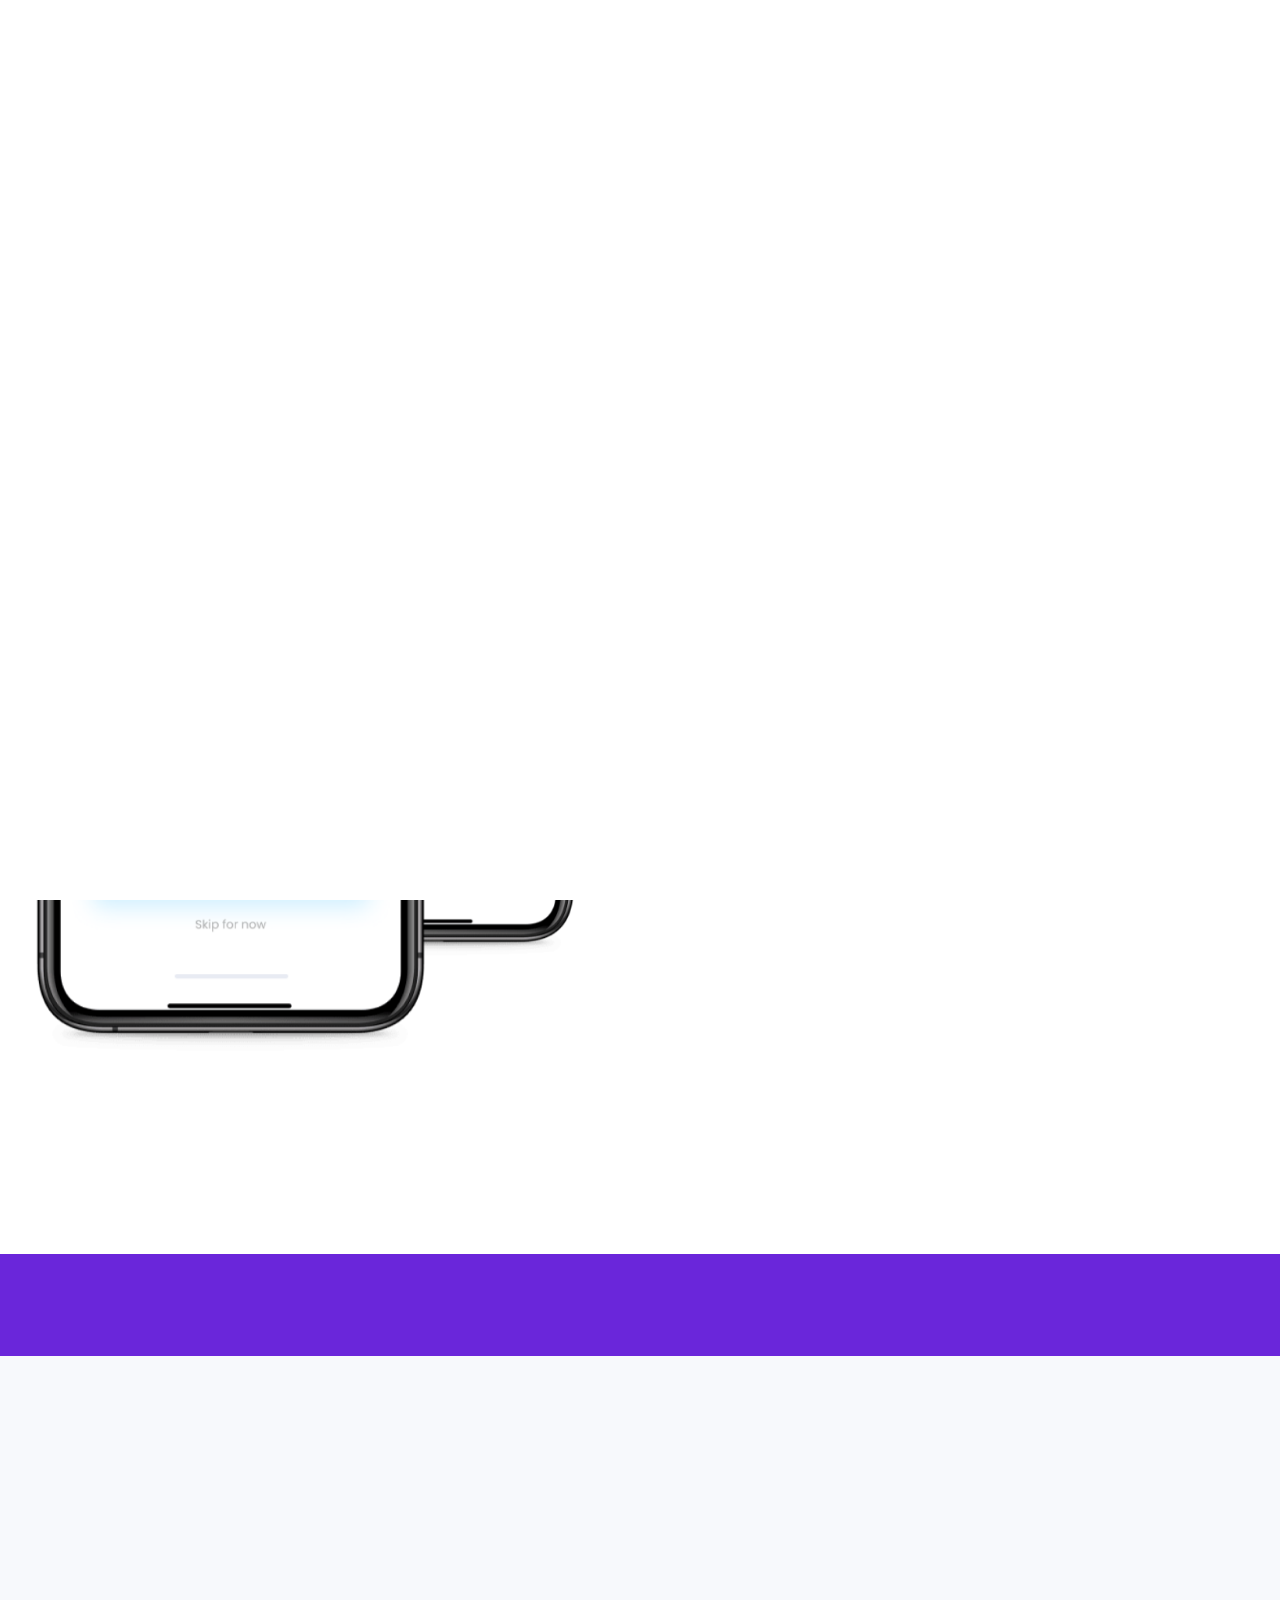
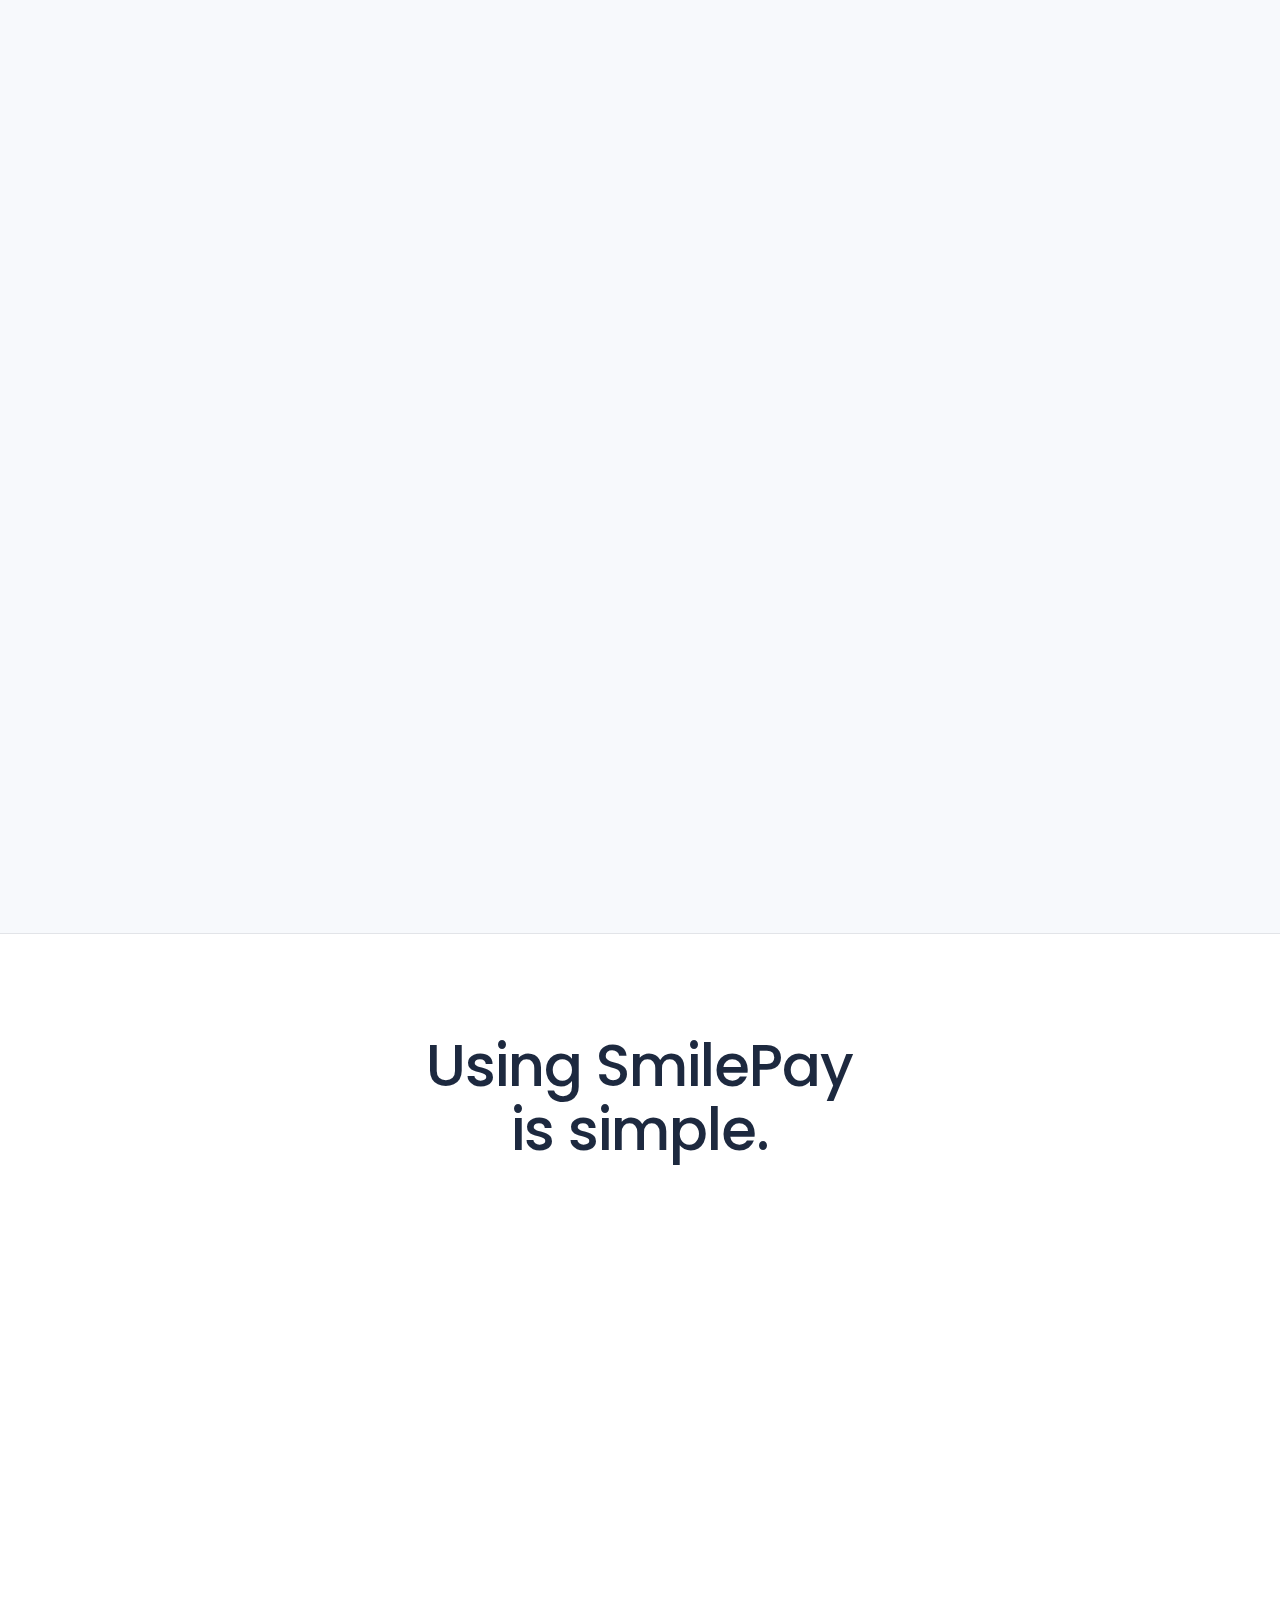
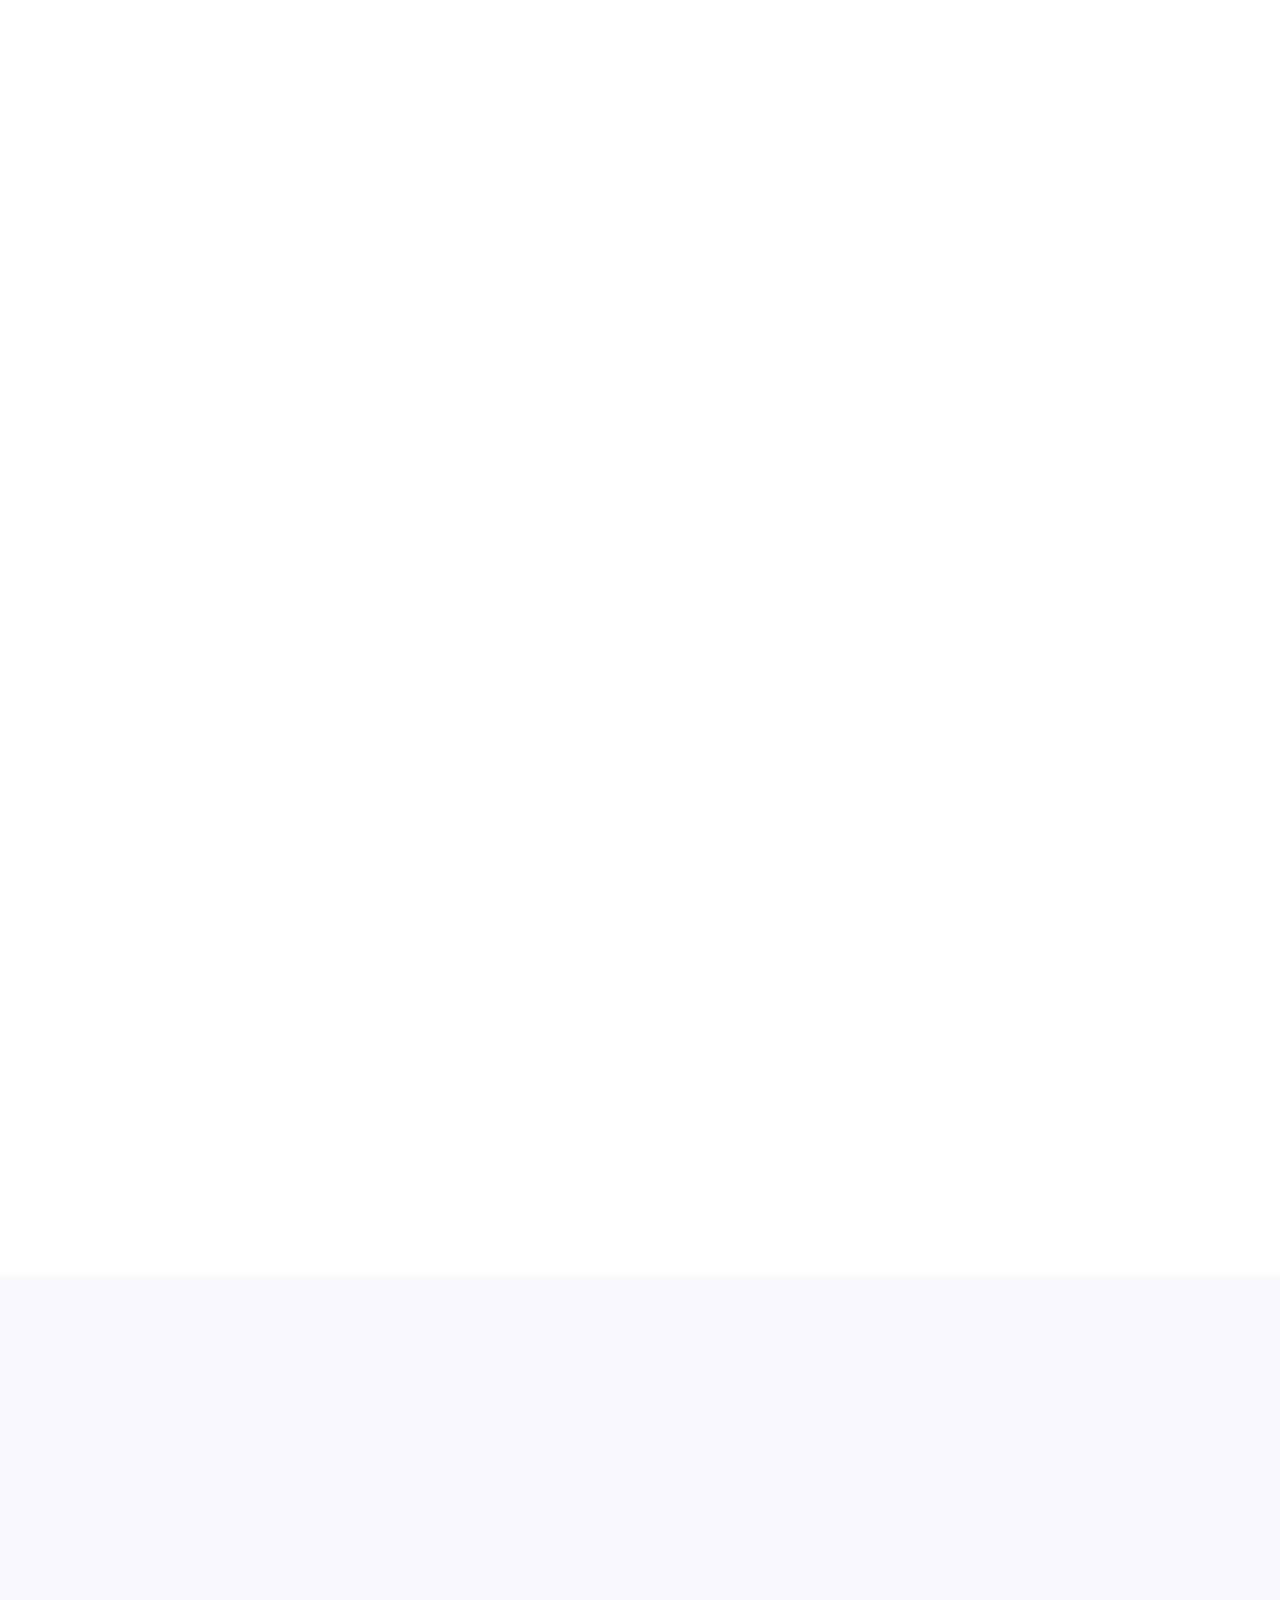
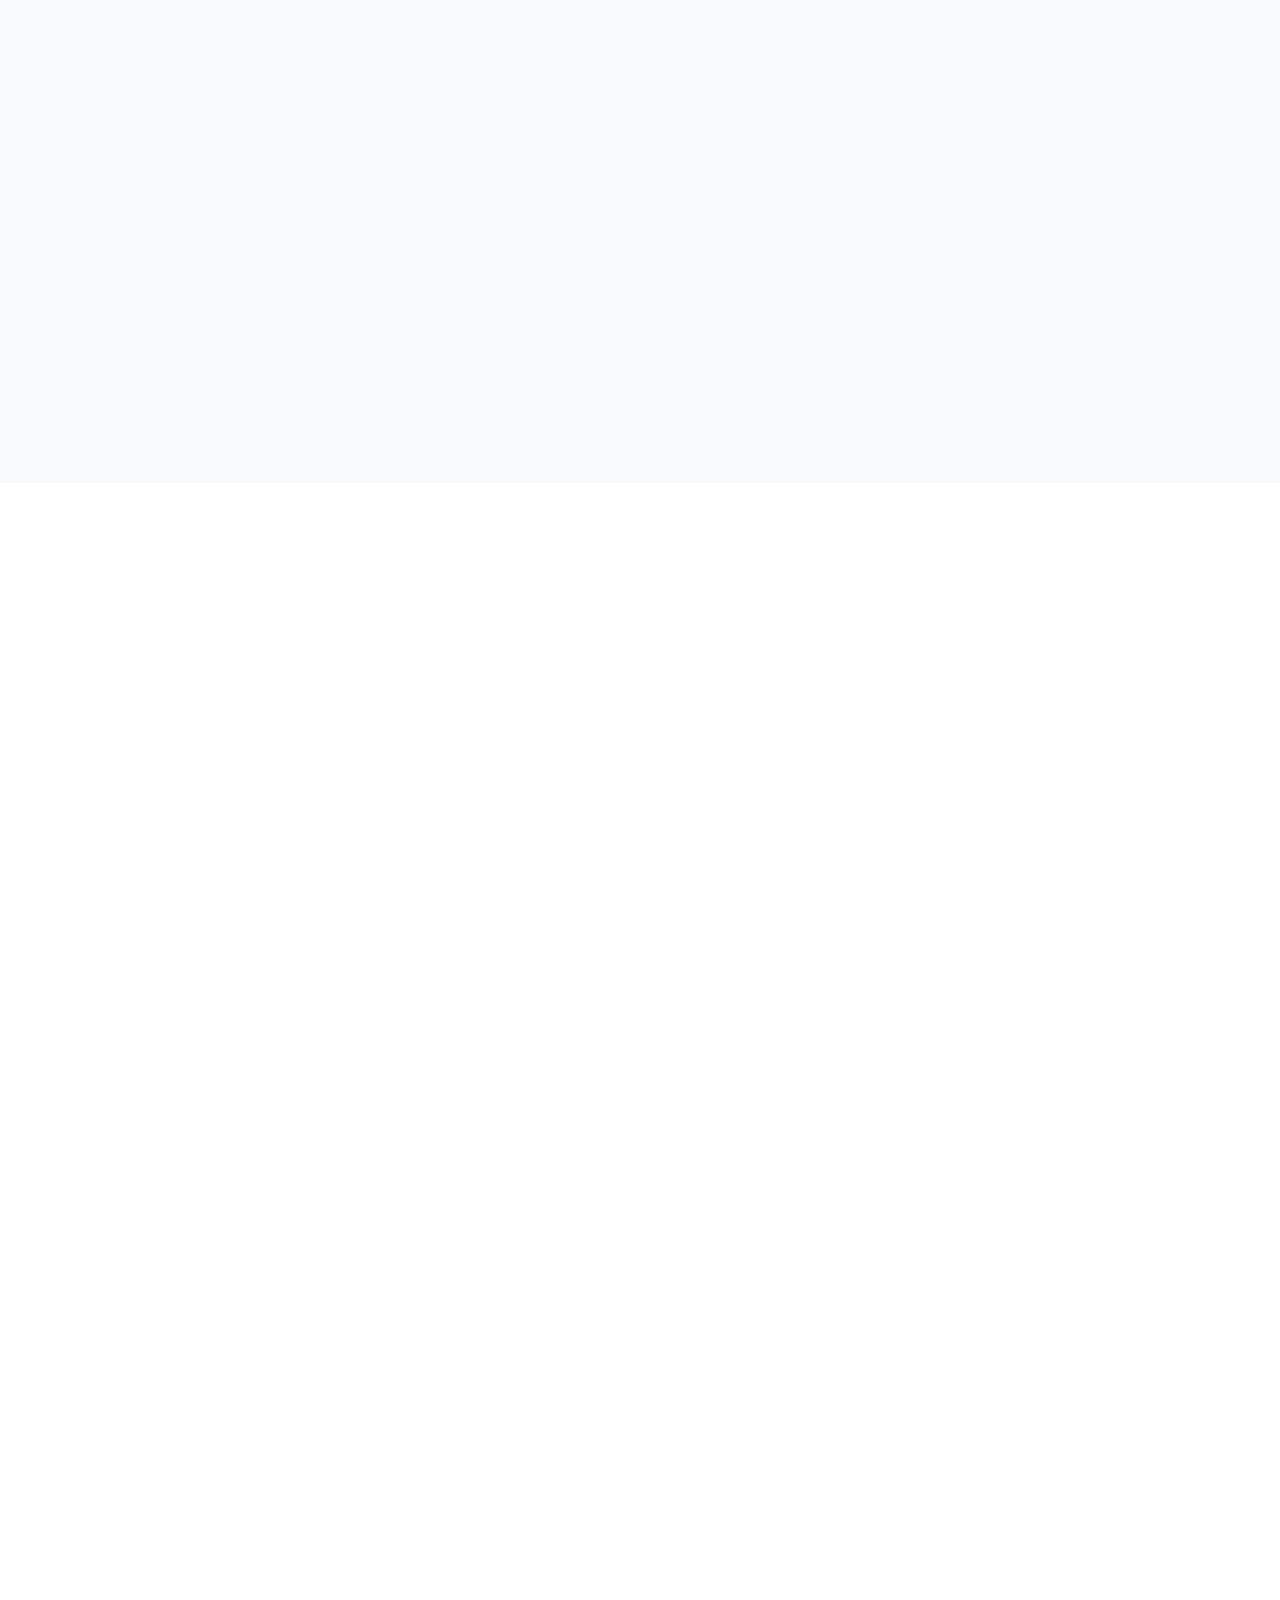
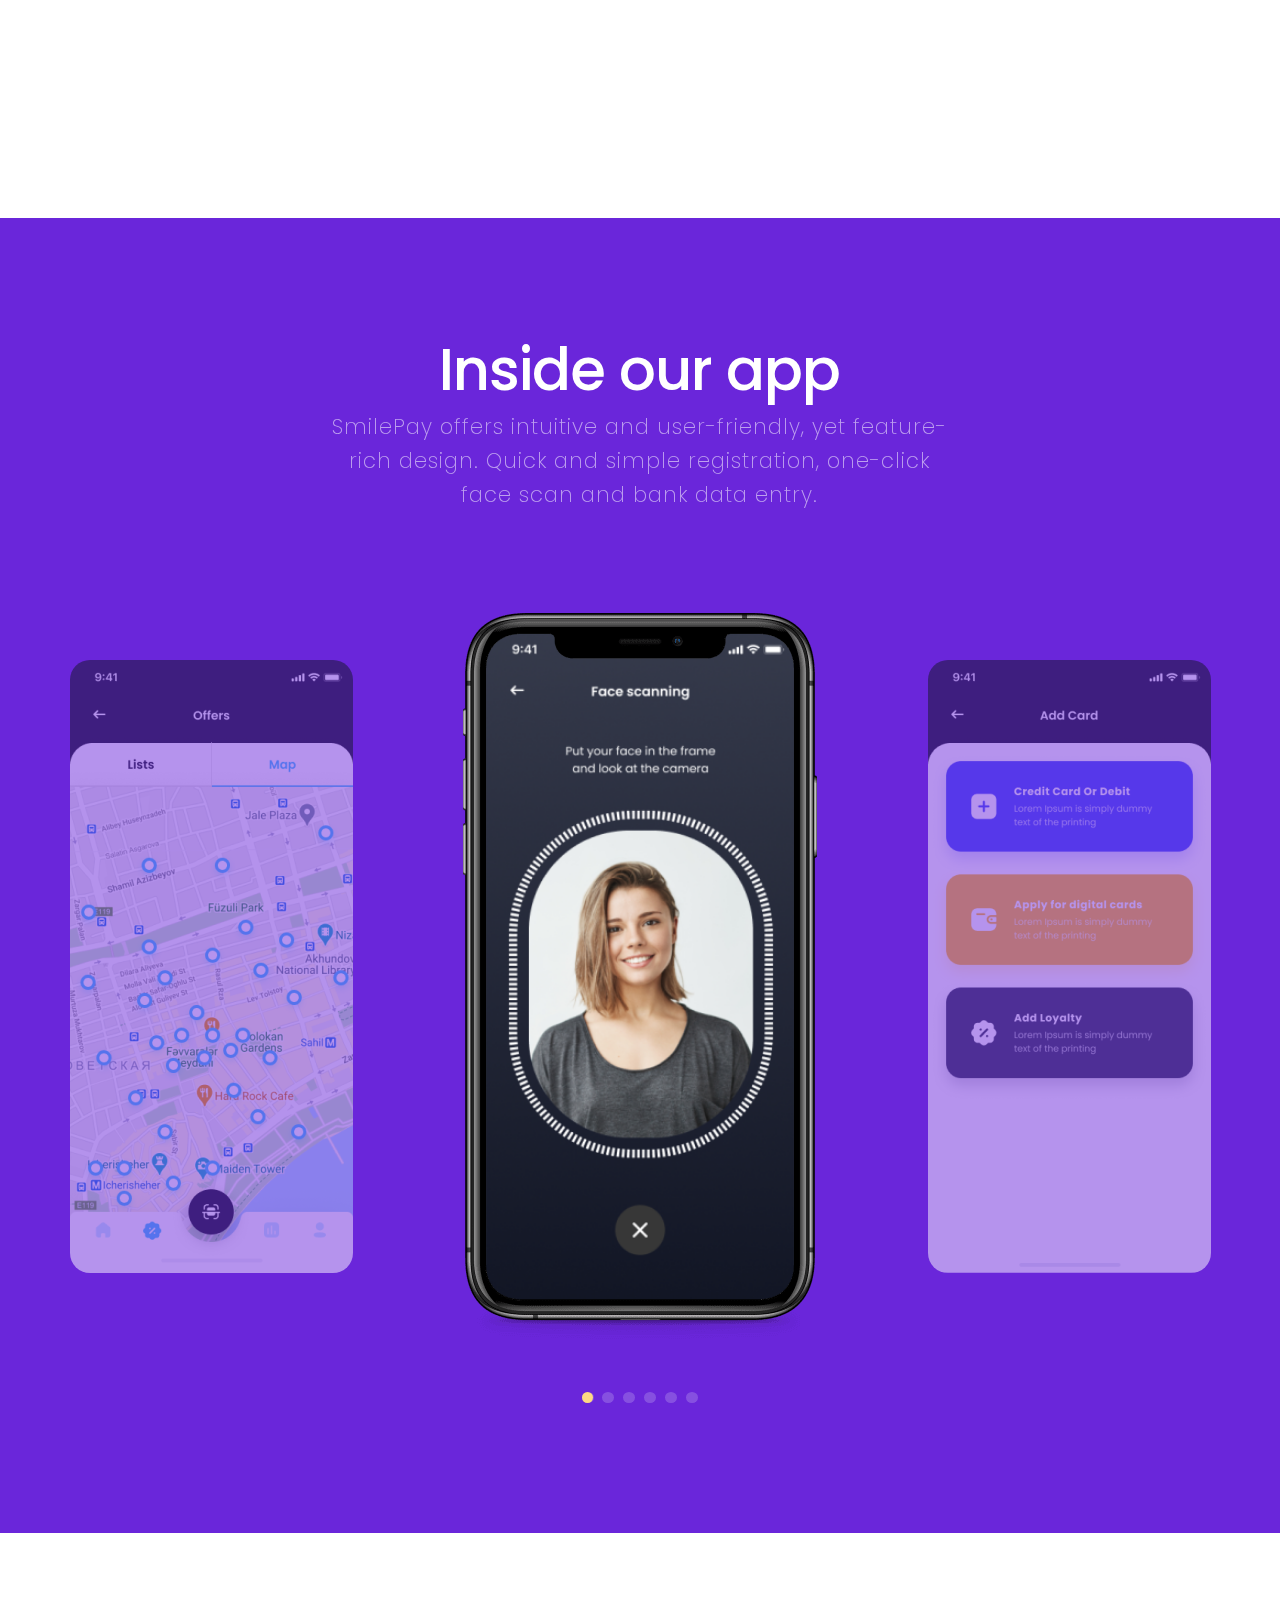
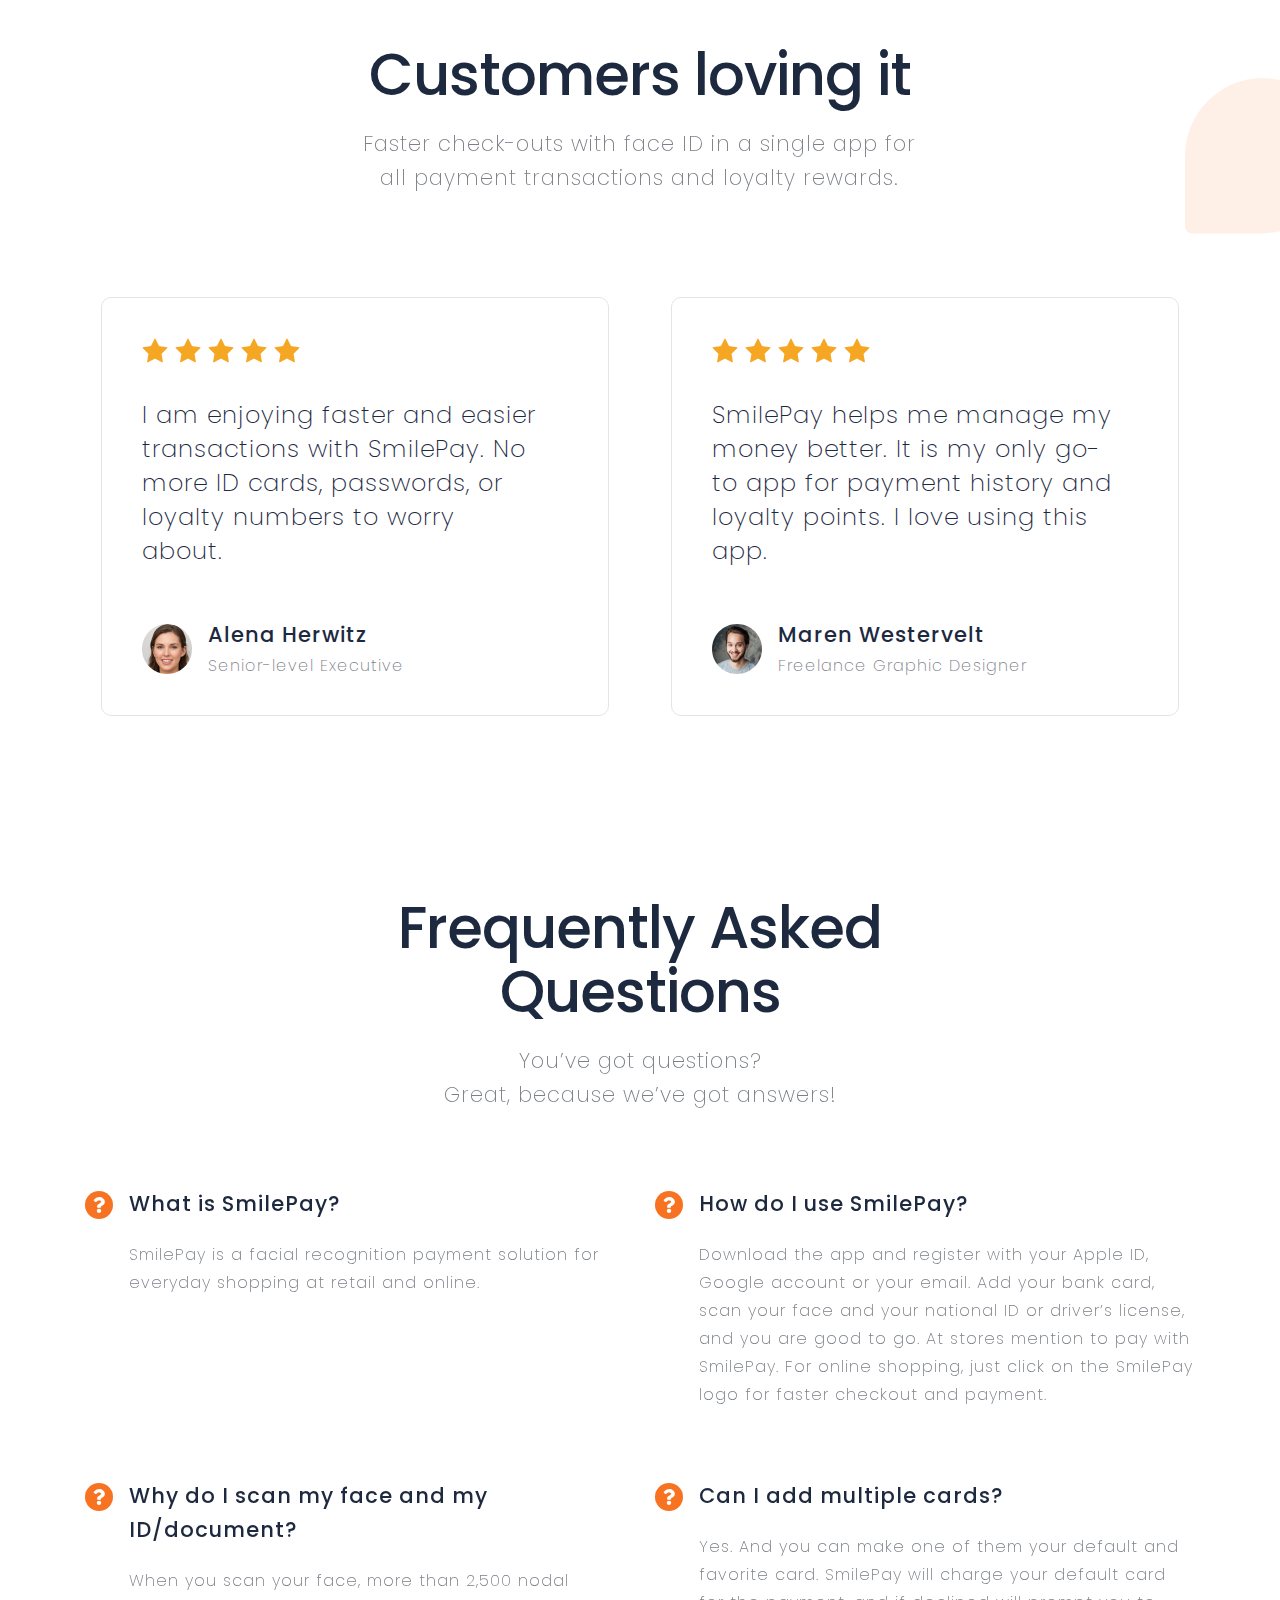
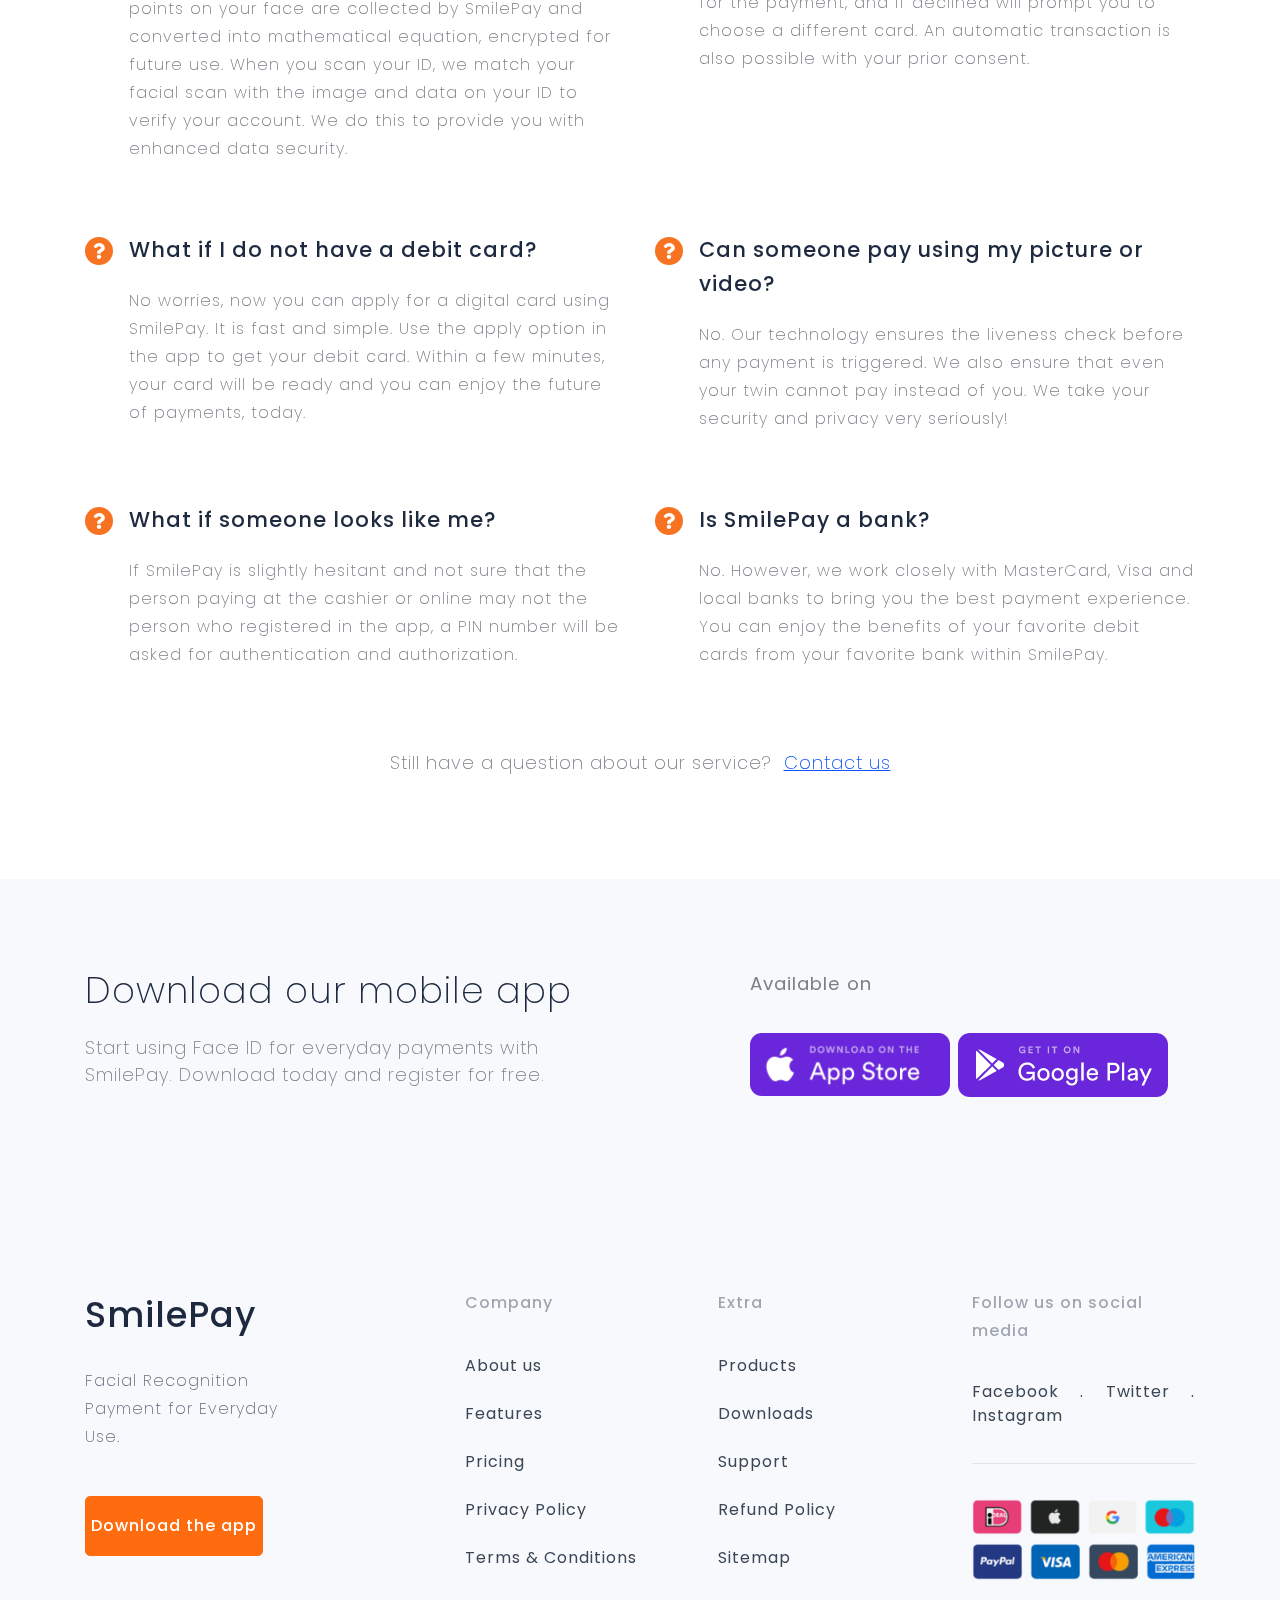
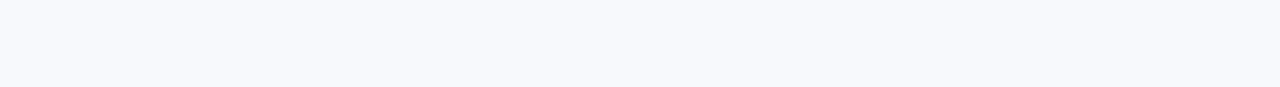
==== commit 5261c273: "update" ====
--- a/index.html
+++ b/index.html
@@ -255,7 +255,7 @@
                 </div>
                 <div class="">
                   <h3 class="font-size-8 mb-6">Simple Registration</h3>
-                  <p class="font-size-5 line-height-28 mb-0">Download the app and complete the registration. Scan your face, and connect your bank card and loyalty card. You are good to g</p>
+                  <p class="font-size-5 line-height-28 mb-0">Download the app and complete the registration. Scan your face, and connect your bank card and loyalty card. You are good to go.</p>
                 </div>
               </div>
               <!-- End Single Progress -->
@@ -364,7 +364,7 @@
               <h2 class="font-size-12 mb-2 mt-10 mt-lg-40" data-aos="fade-up" data-aos-duration="500" data-aos-once="true">You are safe. Your data is safe.</h2>
               <p class="font-size-8 mb-0 pr-lg-0 pr-xl-22 mt-10" data-aos="fade-up" data-aos-duration="500" data-aos-delay="300" data-aos-once="true">We can’t stress it enough: your privacy,
                  your safety and security are our utmost priority. This is why we are making sure to apply all security measures provided by the GDPR,
-                  MasterCard, Visa, American Expres, and your local bank so that you can safely enjoy SmilePay.</p>
+                  MasterCard, Visa, American Express, and your local bank so that you can safely enjoy SmilePay.</p>
               <div class="mt-13" data-aos="fade-up" data-aos-duration="500" data-aos-once="true">
                 <a class="btn btn-dark-green btn-3 rounded-5" href="#">Download the app</a>
               </div>
--- a/css/main.css
+++ b/css/main.css
@@ -3949,3 +3949,7 @@
 .nav-link:hover {
   color: #1d293f;
 }
+
+p {
+  font-weight: 200 !important;
+}
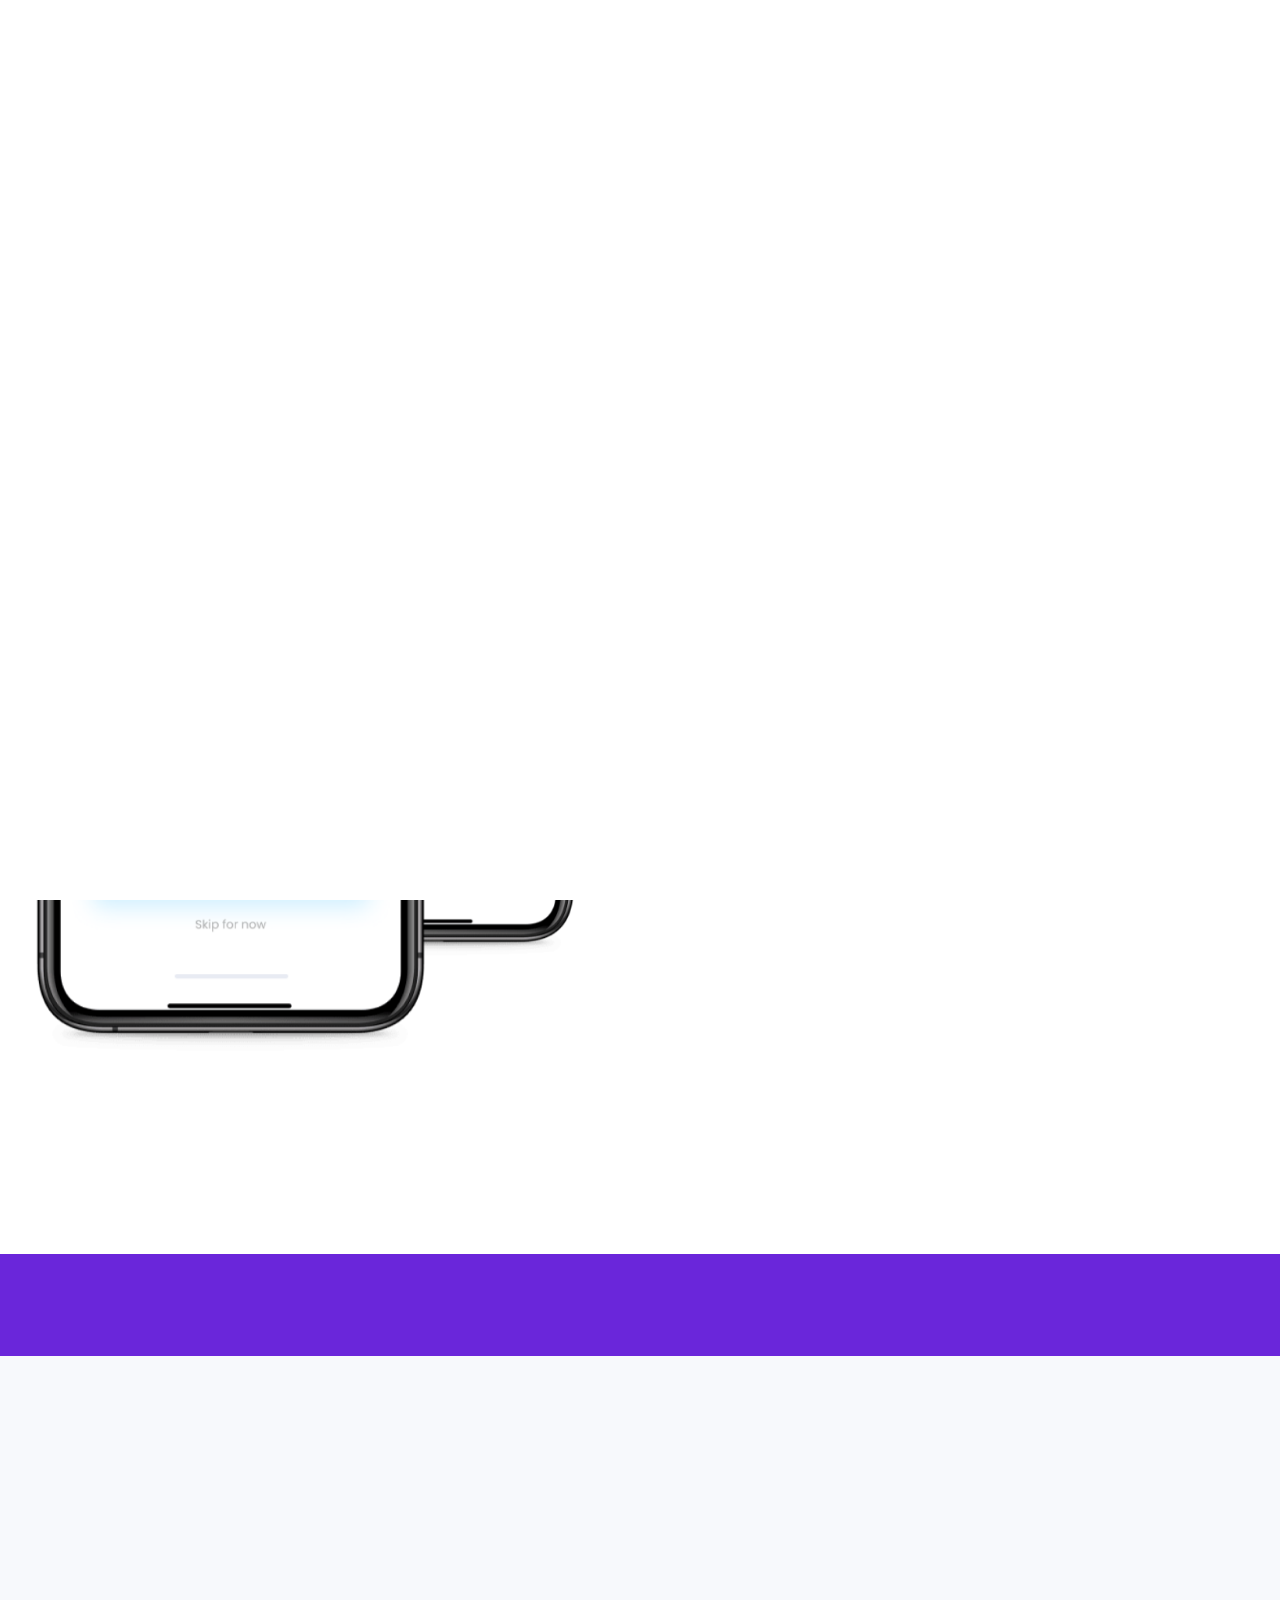
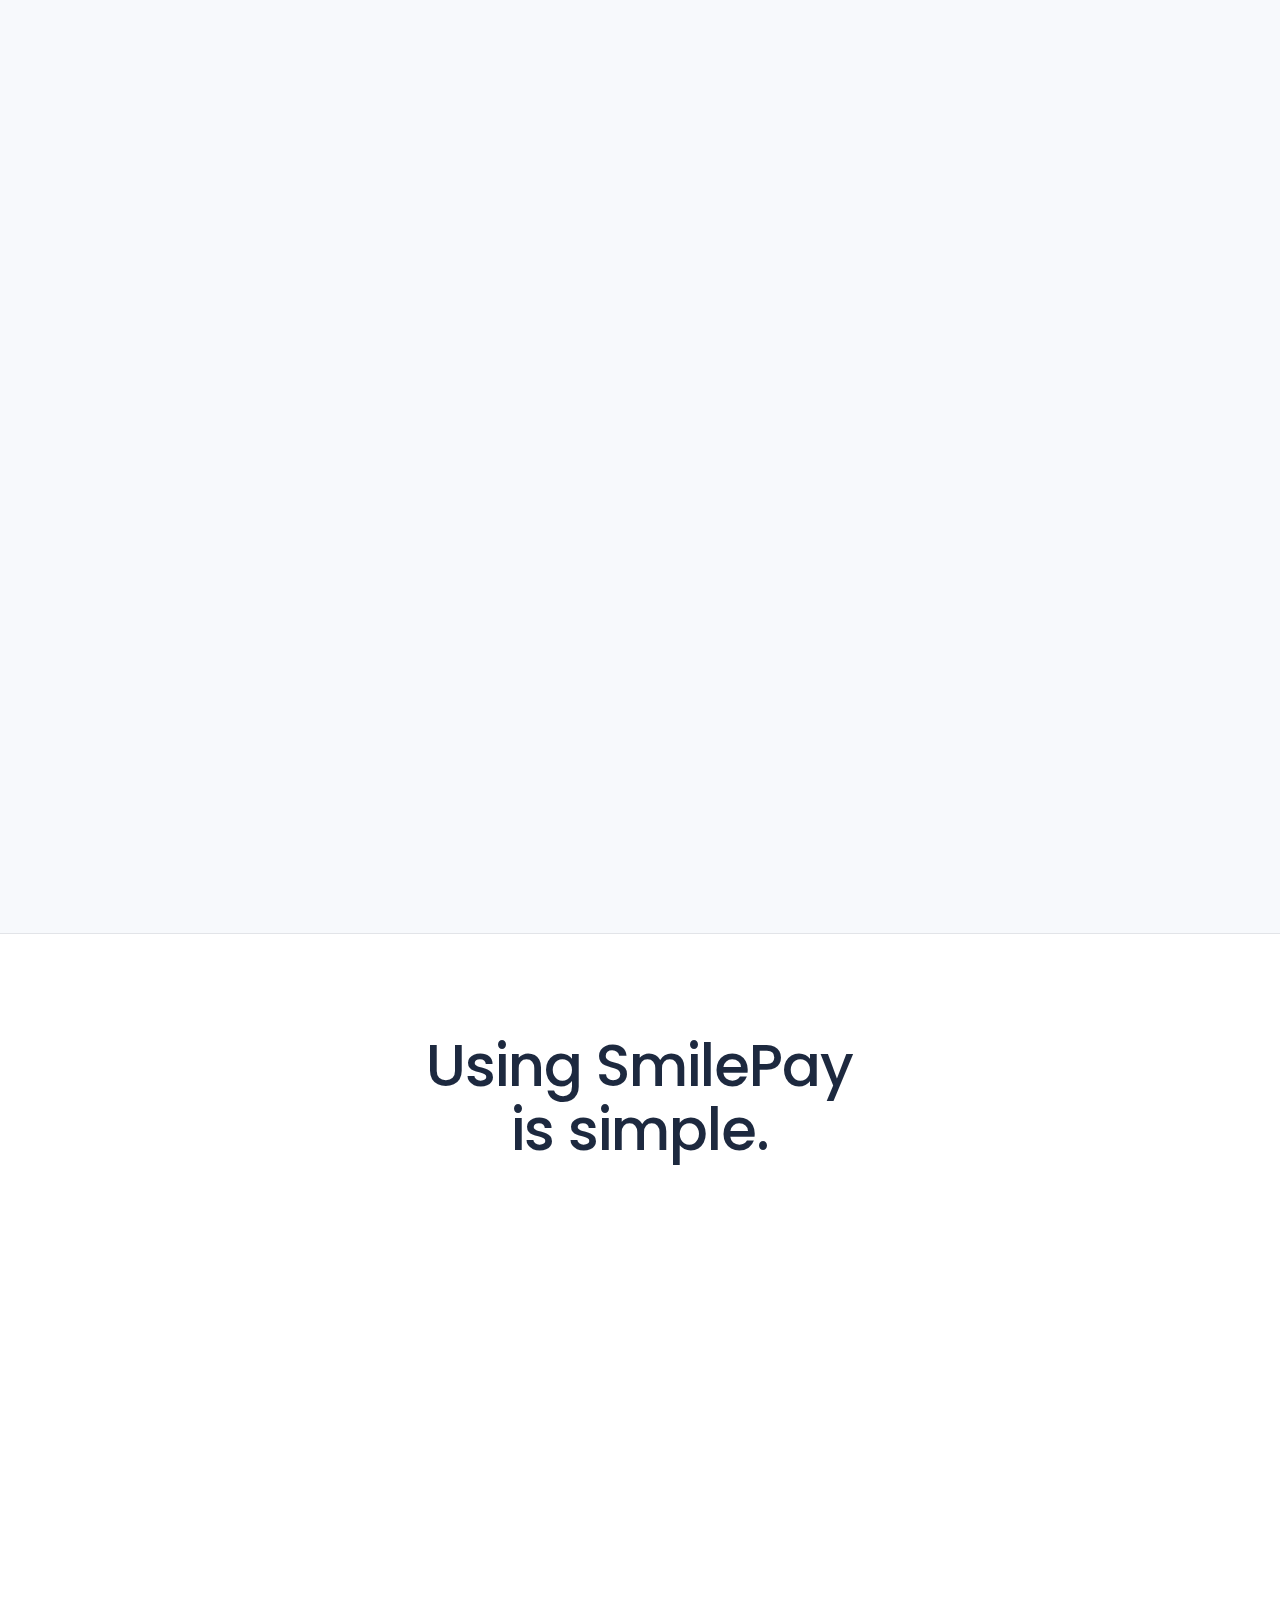
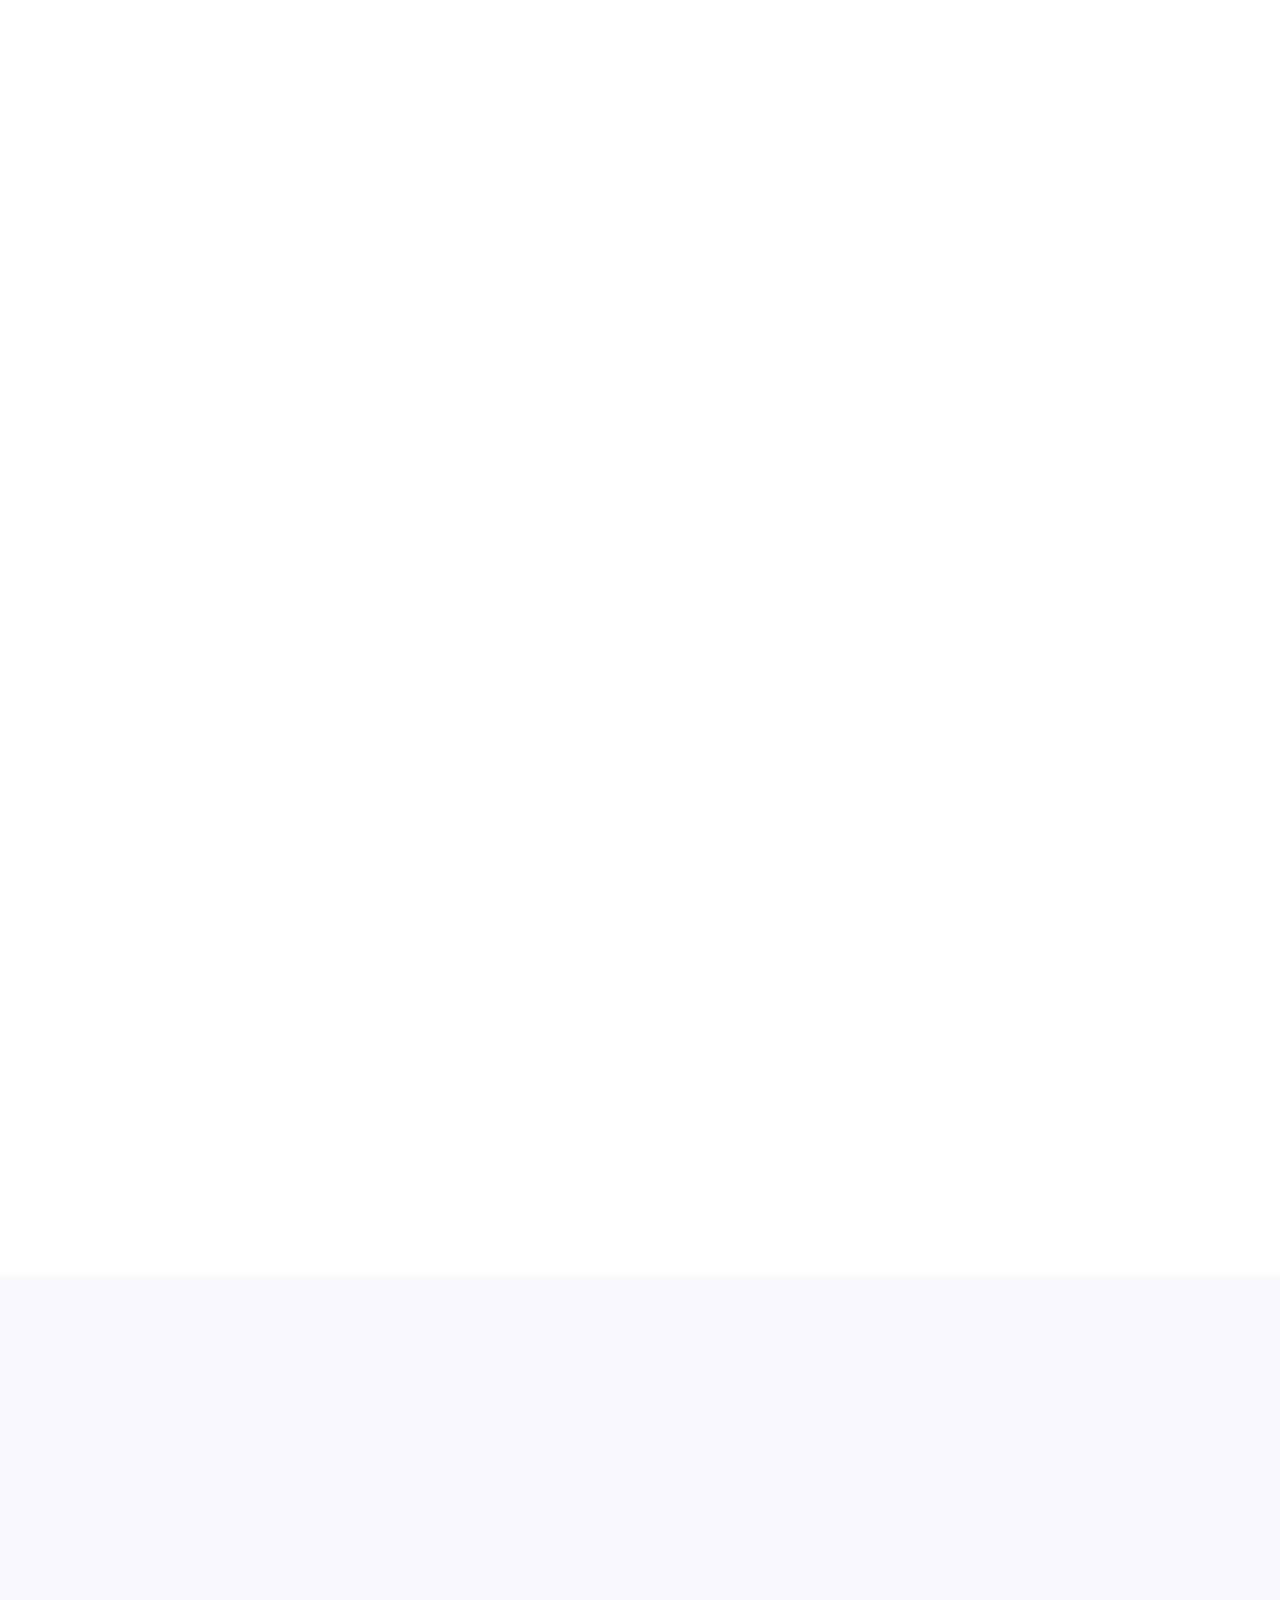
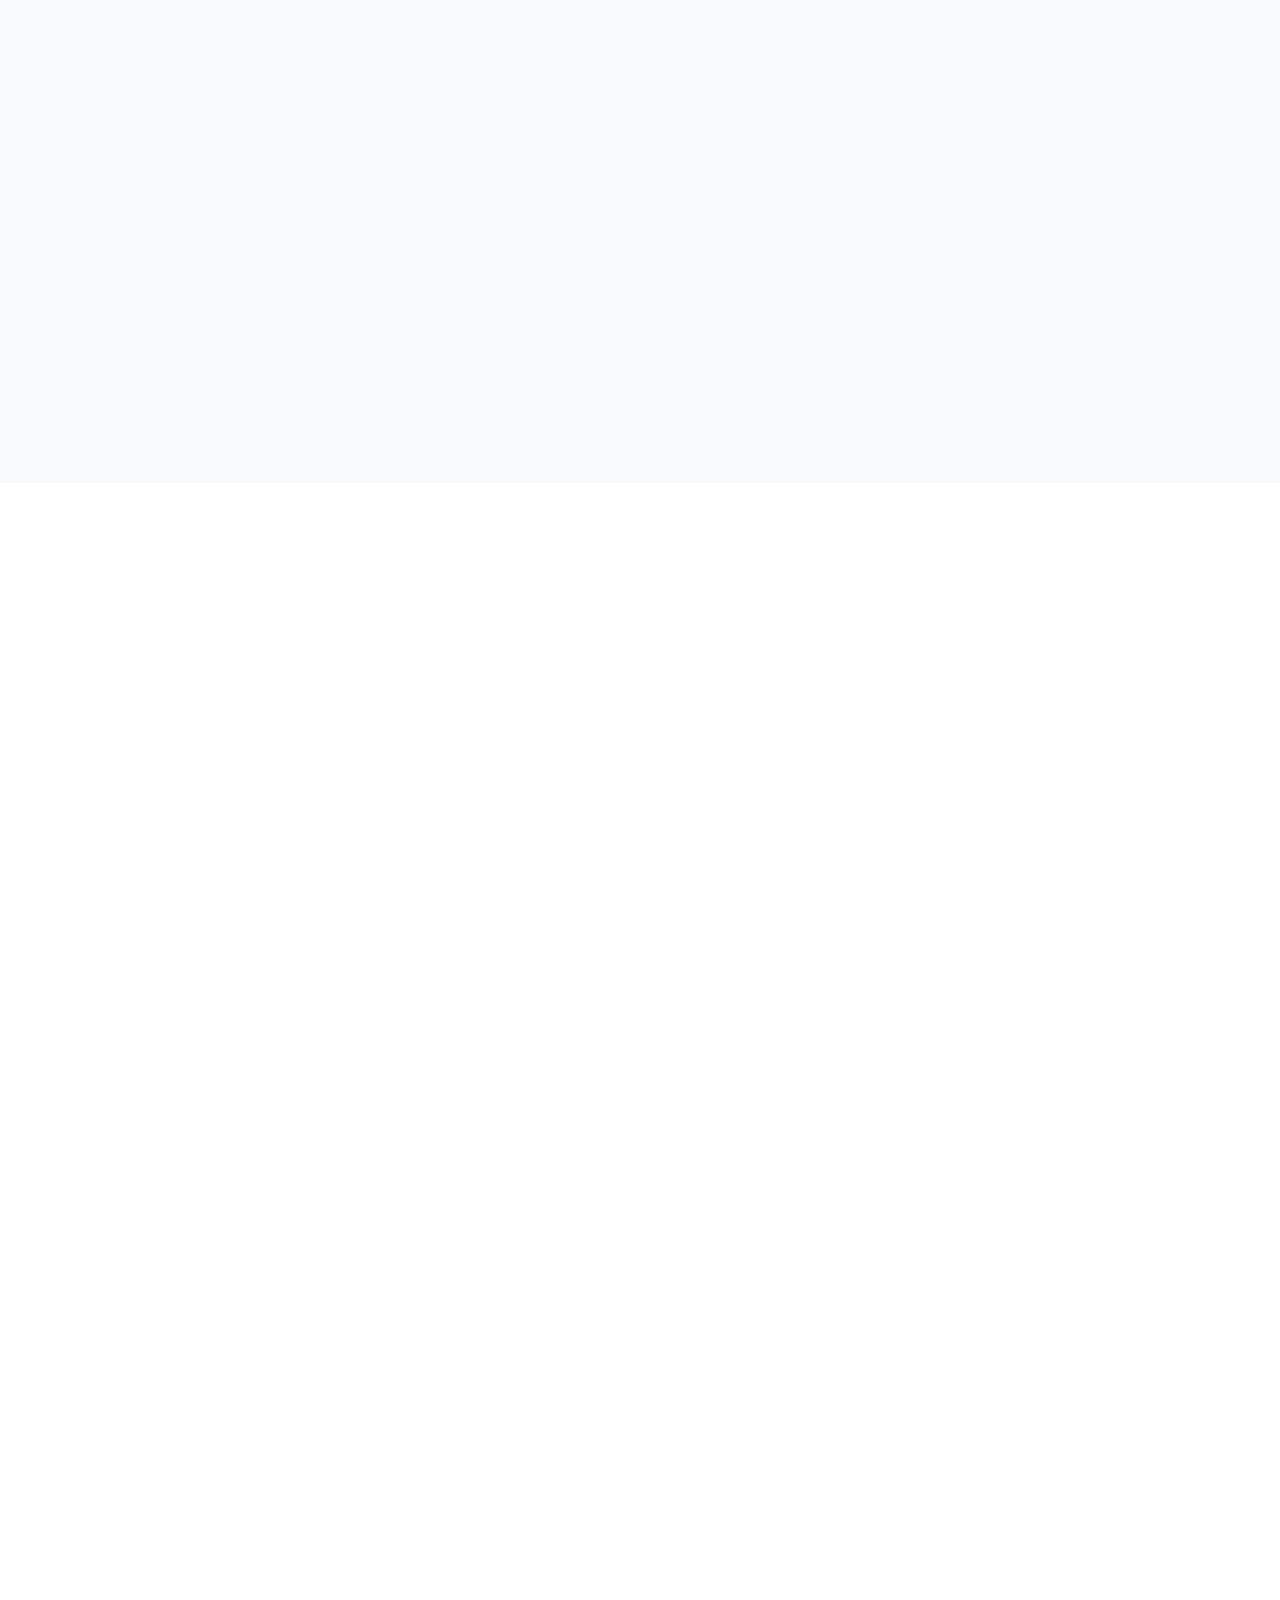
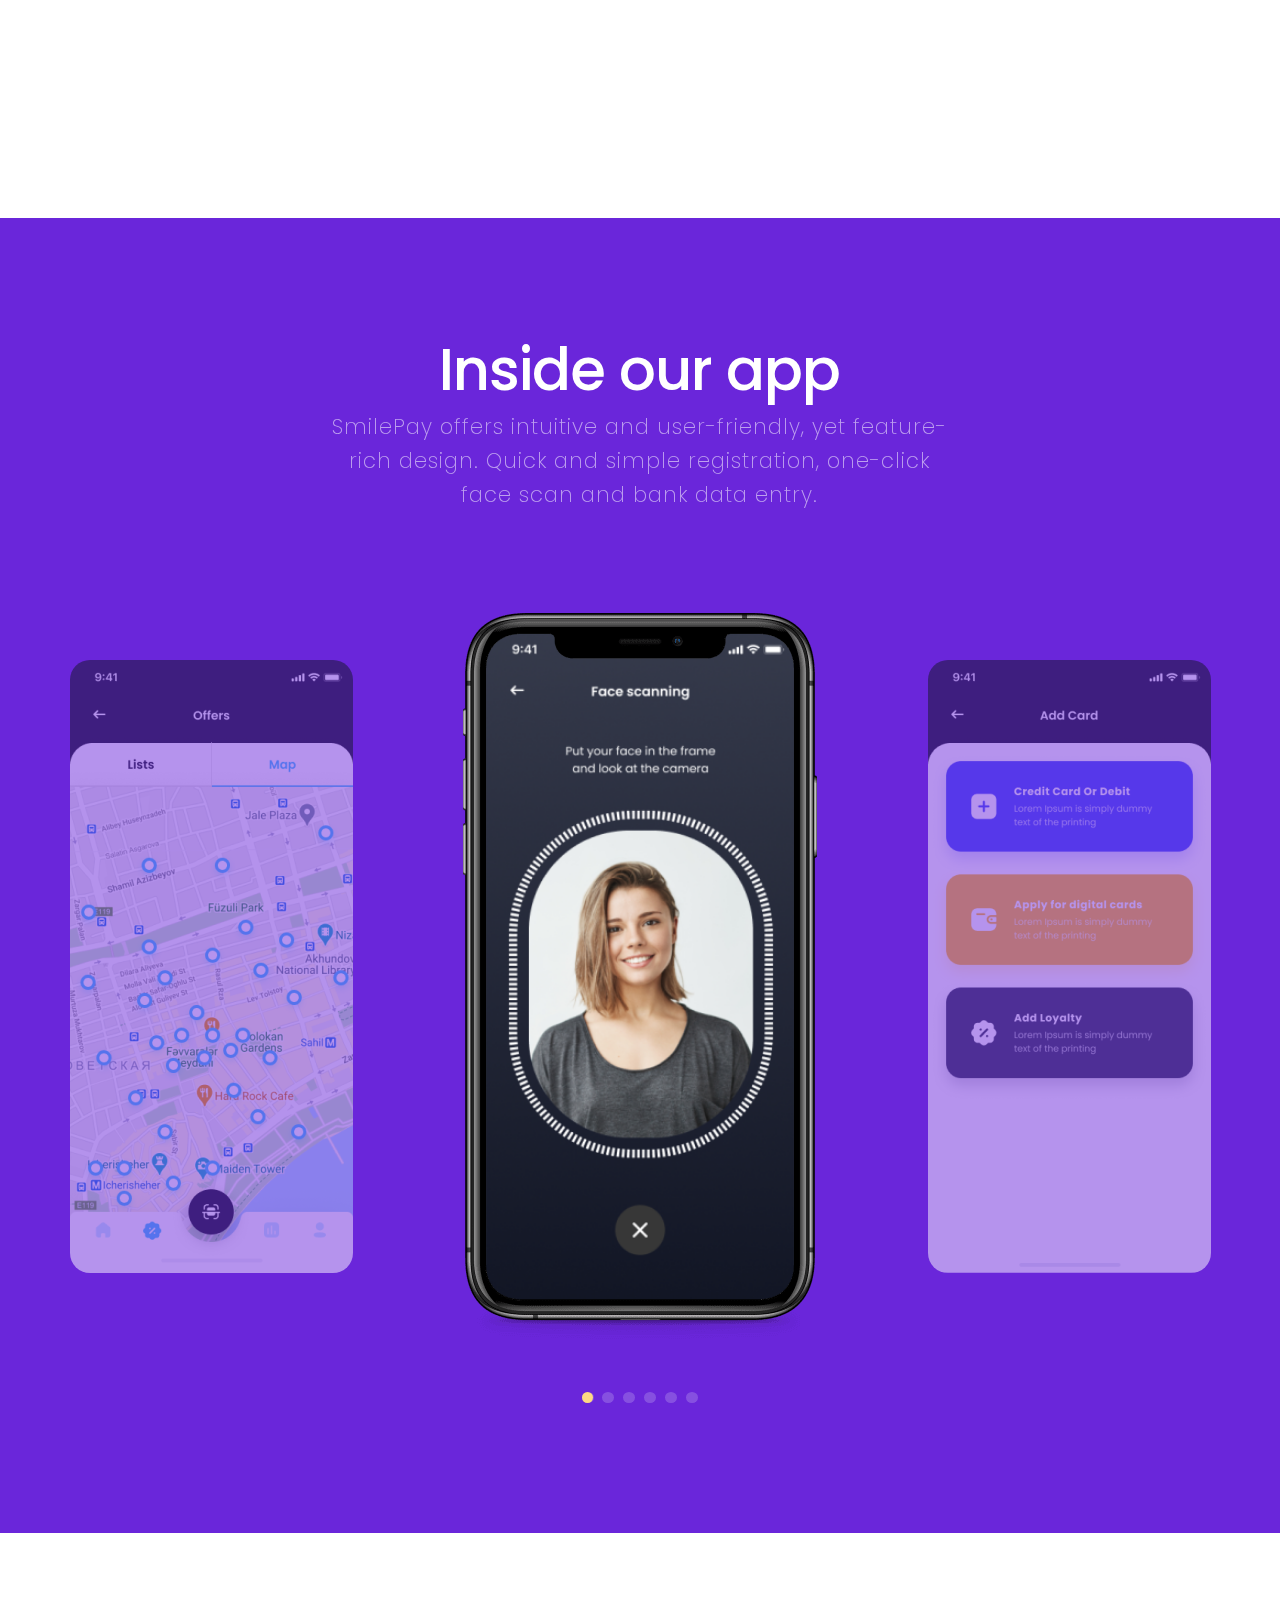
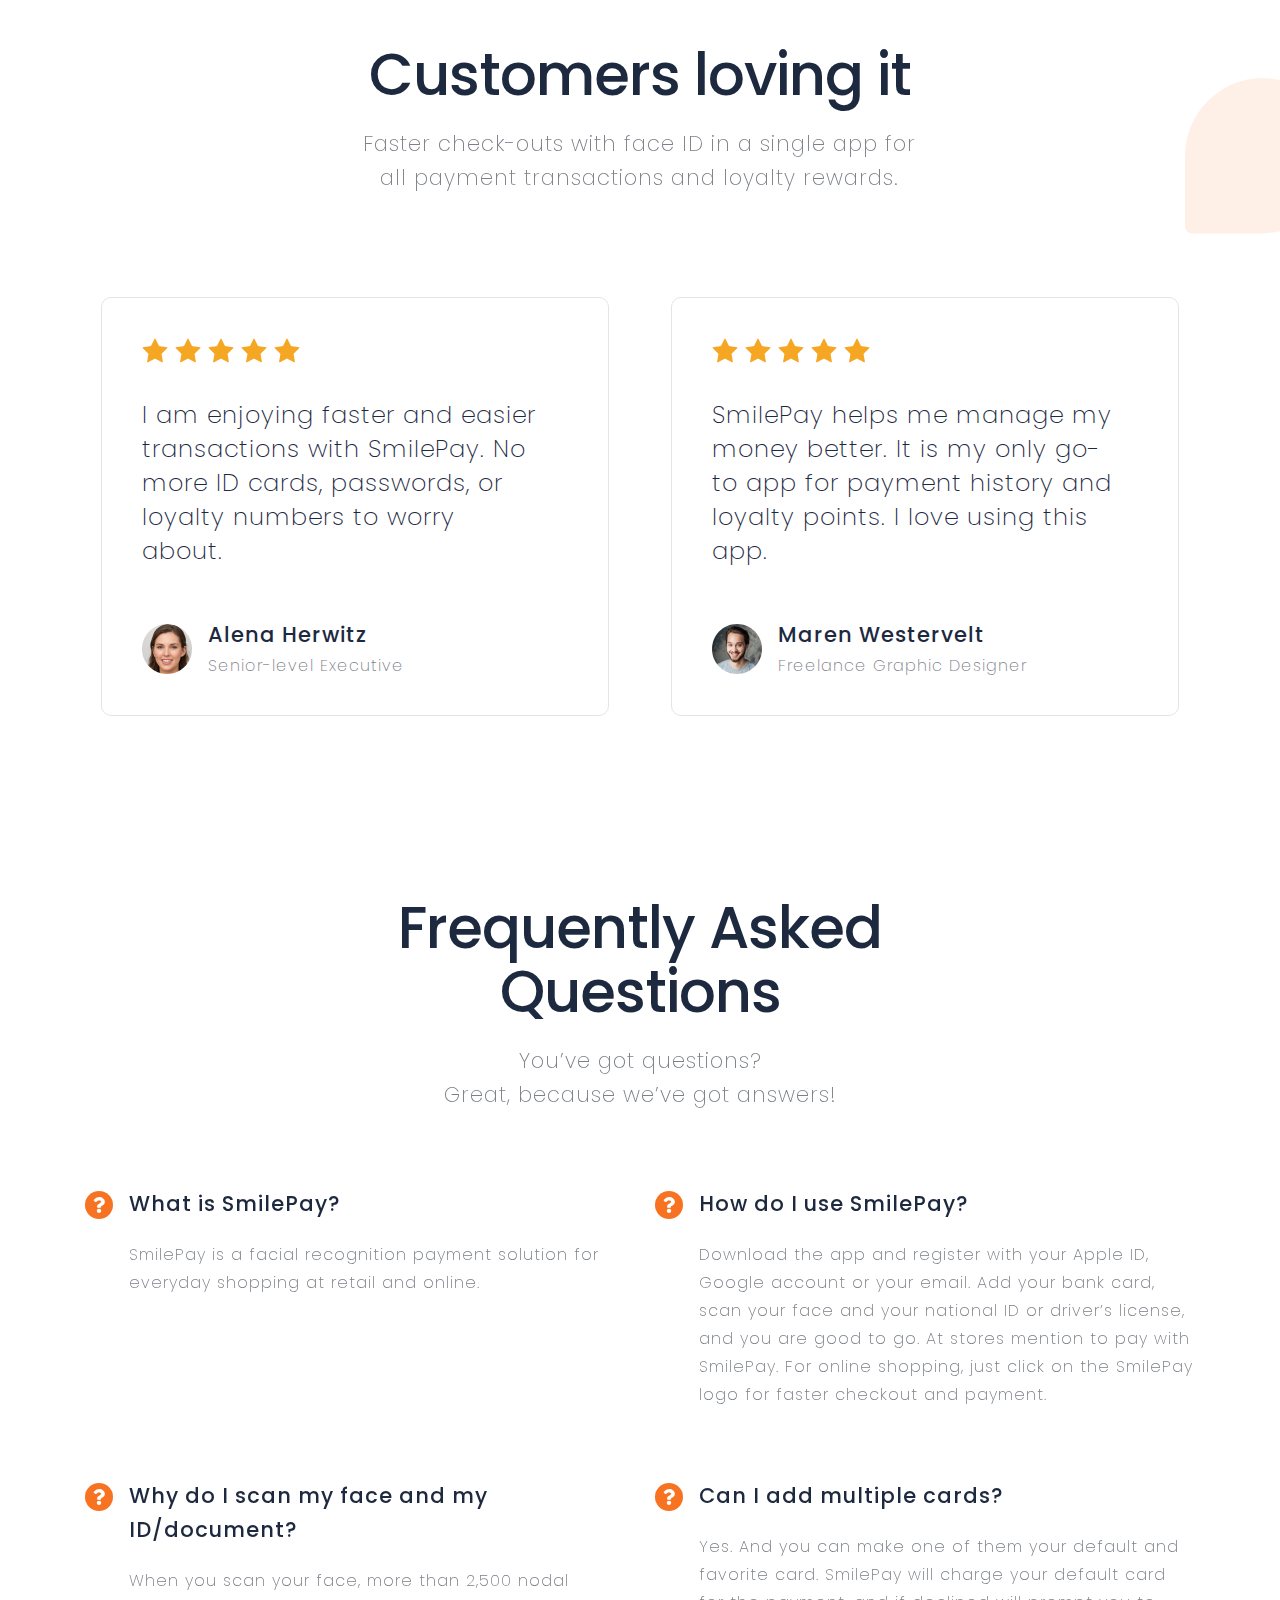
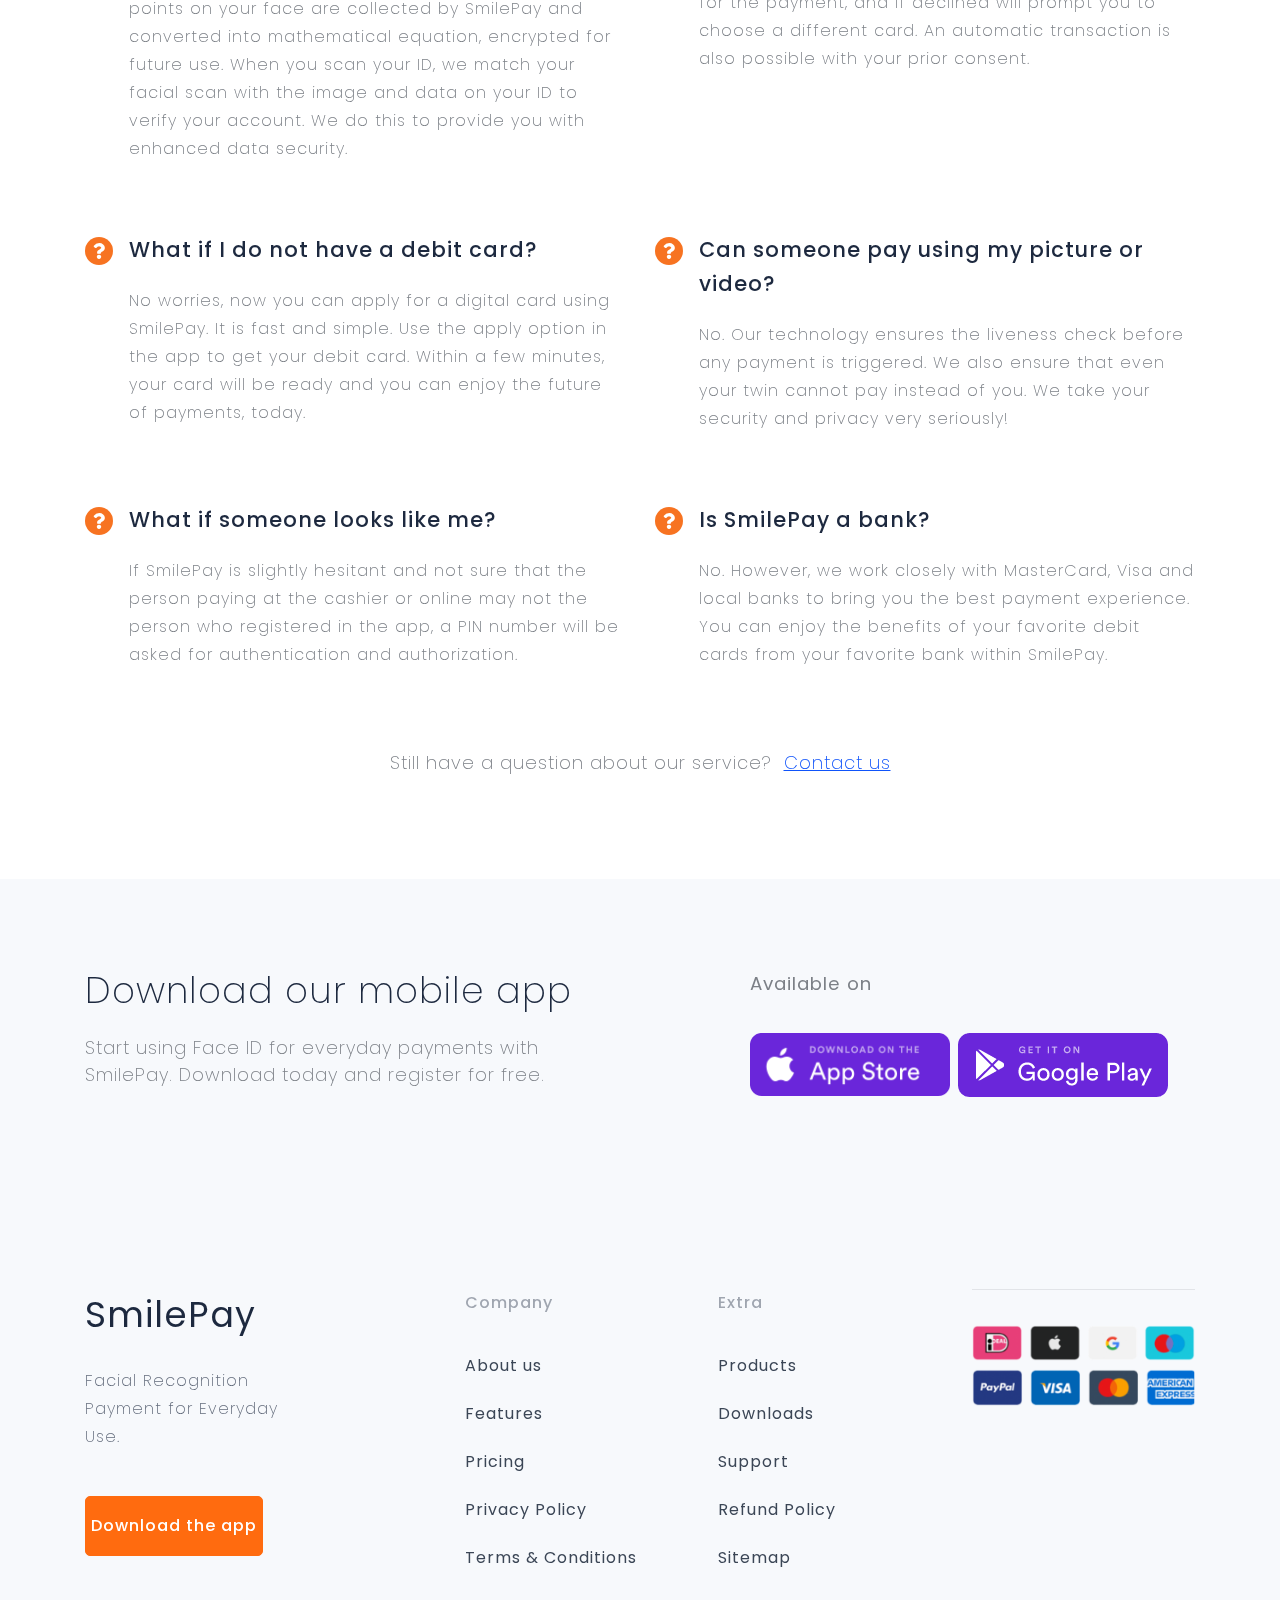
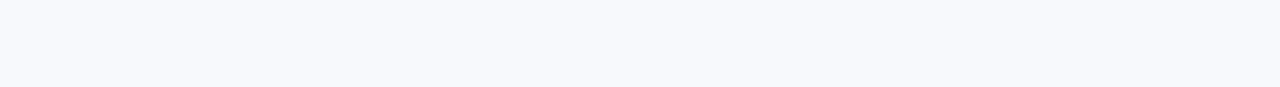
==== commit a9f9ba96: "update" ====
--- a/index.html
+++ b/index.html
@@ -327,7 +327,7 @@
               <h2 class="font-size-12 mb-2 pr-sm-18 pr-md-10 pr-lg-5 pr-xl-5 mt-sm-10 mt-lg-35" data-aos="fade-up" data-aos-duration="500" data-aos-once="true">Enjoy <br class="d-none d-xs-block"> the&nbsp;discounts and&nbsp;rewards.</h2>
               <p class="font-size-8 mb-0 mt-10" data-aos="fade-up" data-aos-duration="500" data-aos-delay="300" data-aos-once="true">You can see nearby personalized cash-back, discount and rewards
                  offers using the SmilePay app. Get the most and the best out of your shopping experience with personalized offers
-                  from your favorite stores. .</p>
+                  from your favorite stores.</p>
             </div>
           </div>
           <!-- Content Image Section -->
@@ -794,14 +794,7 @@
                 <!-- Single Widgets -->
                 <div class="col-xl-4 col-lg-5 col-md-4 col-xs-8">
                   <div class="mb-10 mb-lg-0">
-                    <h4 class="font-size-5 opacity-4 mb-10">Follow us on social media</h4>
-                    <ul class="footer-social-link d-flex align-items-center justify-content-between list-unstyled flex-wrap mb-10">
-                      <li><a class="text-default-color-2 gr-hover-text-blue-3" href="#">Facebook</a></li>
-                      <li><a class="text-default-color-2 gr-hover-text-blue-3" href="#">.</a></li>
-                      <li><a class="text-default-color-2 gr-hover-text-blue-3" href="#">Twitter</a></li>
-                      <li><a class="text-default-color-2 gr-hover-text-blue-3" href="#">.</a></li>
-                      <li><a class="text-default-color-2 gr-hover-text-blue-3" href="#">Instagram</a></li>
-                    </ul>
+                    
                   </div>
                   <div class="border-top border-default-color-4 pt-10">
                     <div class="mb-3">
--- a/css/main.css
+++ b/css/main.css
@@ -3876,7 +3876,7 @@
   .nav-brand {
     color: #1d293f;
     font-size: 200%;
-    font-weight: 500;
+    font-weight: 400;
     font-family: "Poppins" !important;
   }
   .nav-brand:hover {
@@ -3903,7 +3903,7 @@
   .nav-brand {
     color: #1d293f;
     font-size: 220%;
-    font-weight: 500;
+    font-weight: 400;
     font-family: "Poppins" !important;
   }
 
